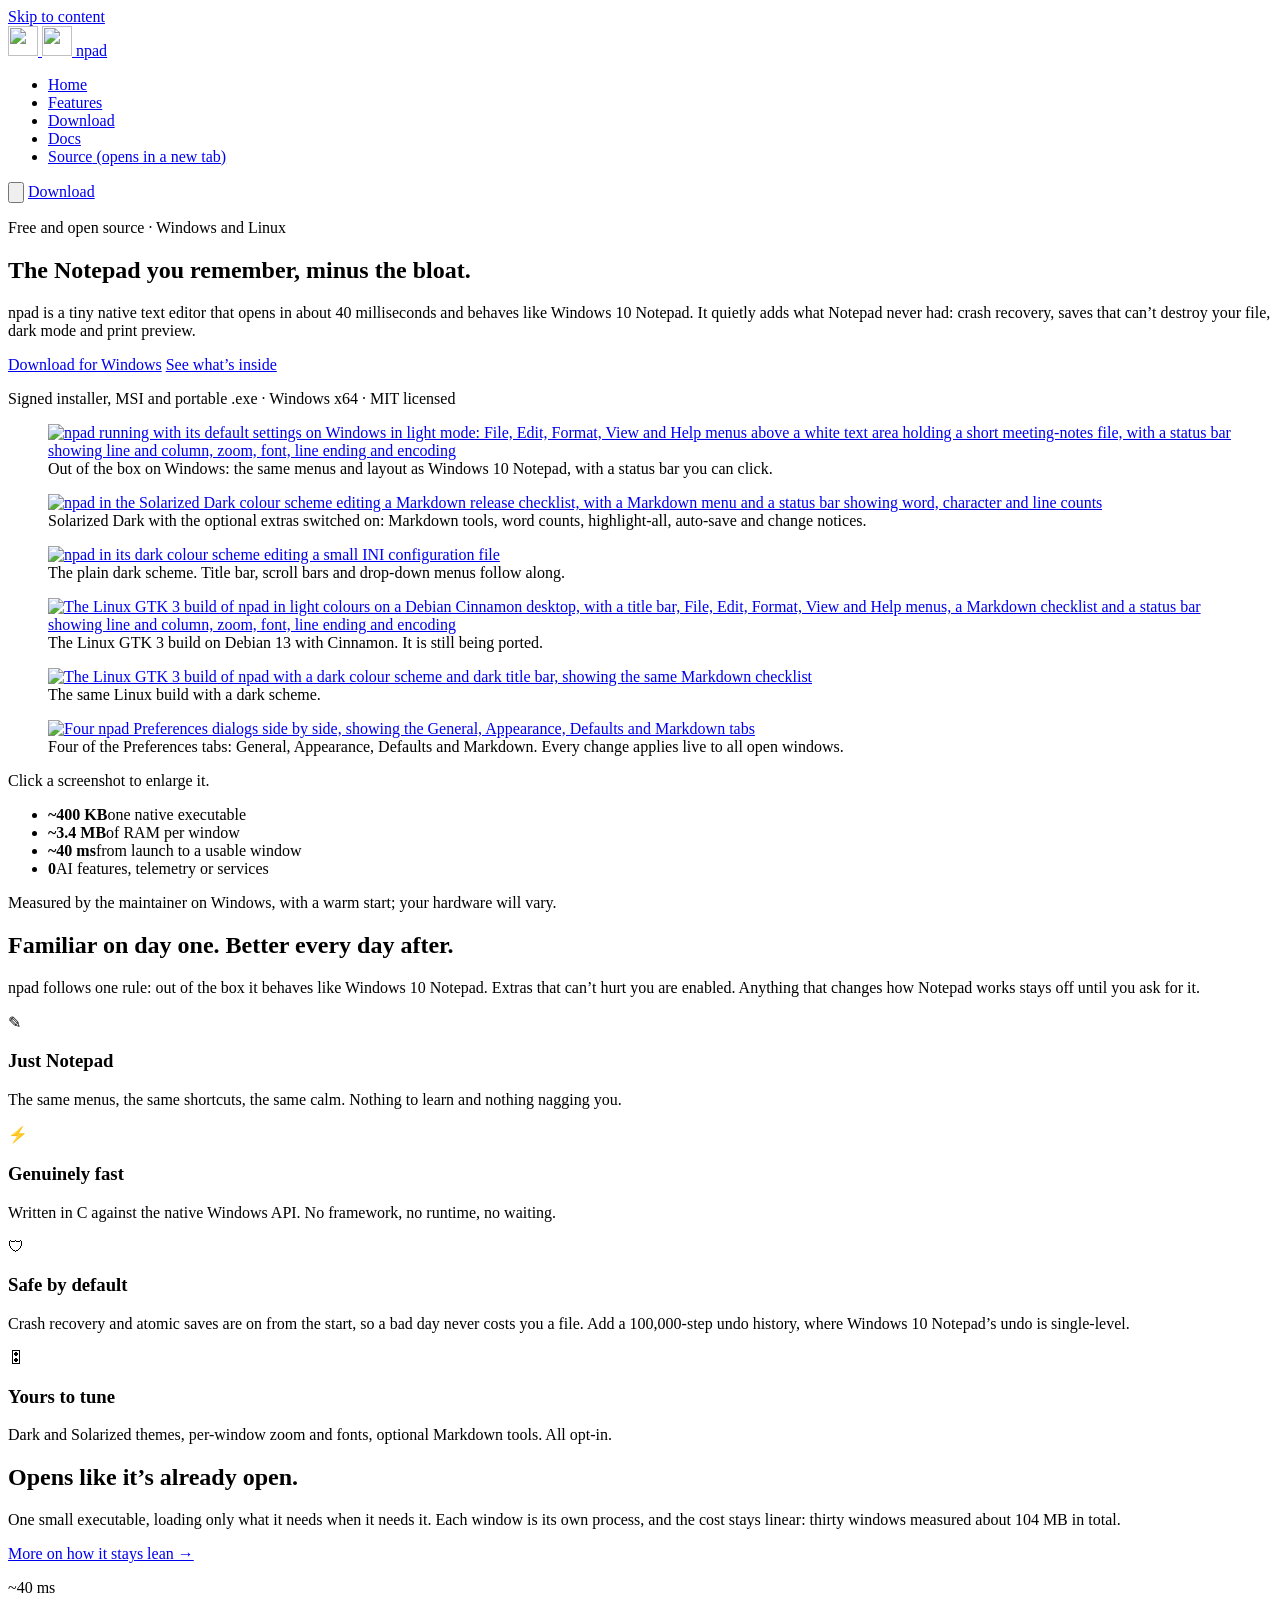
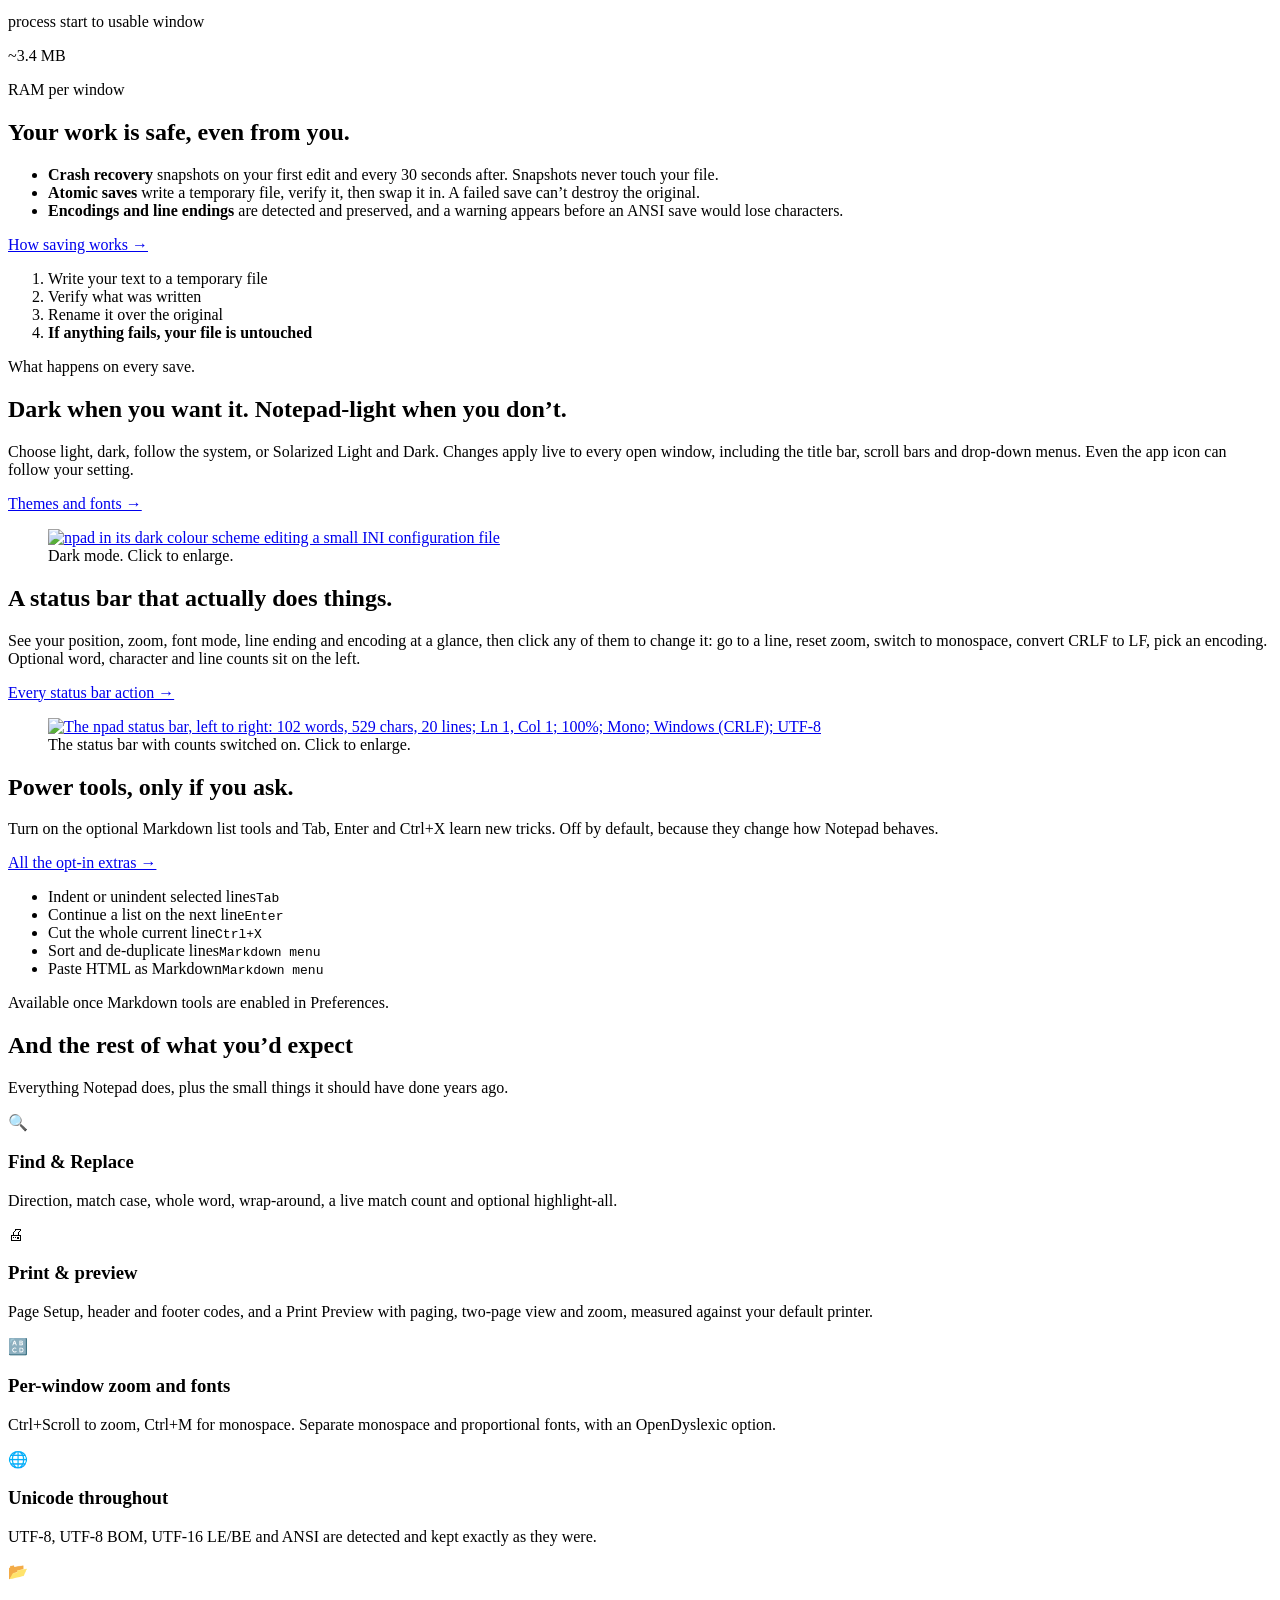
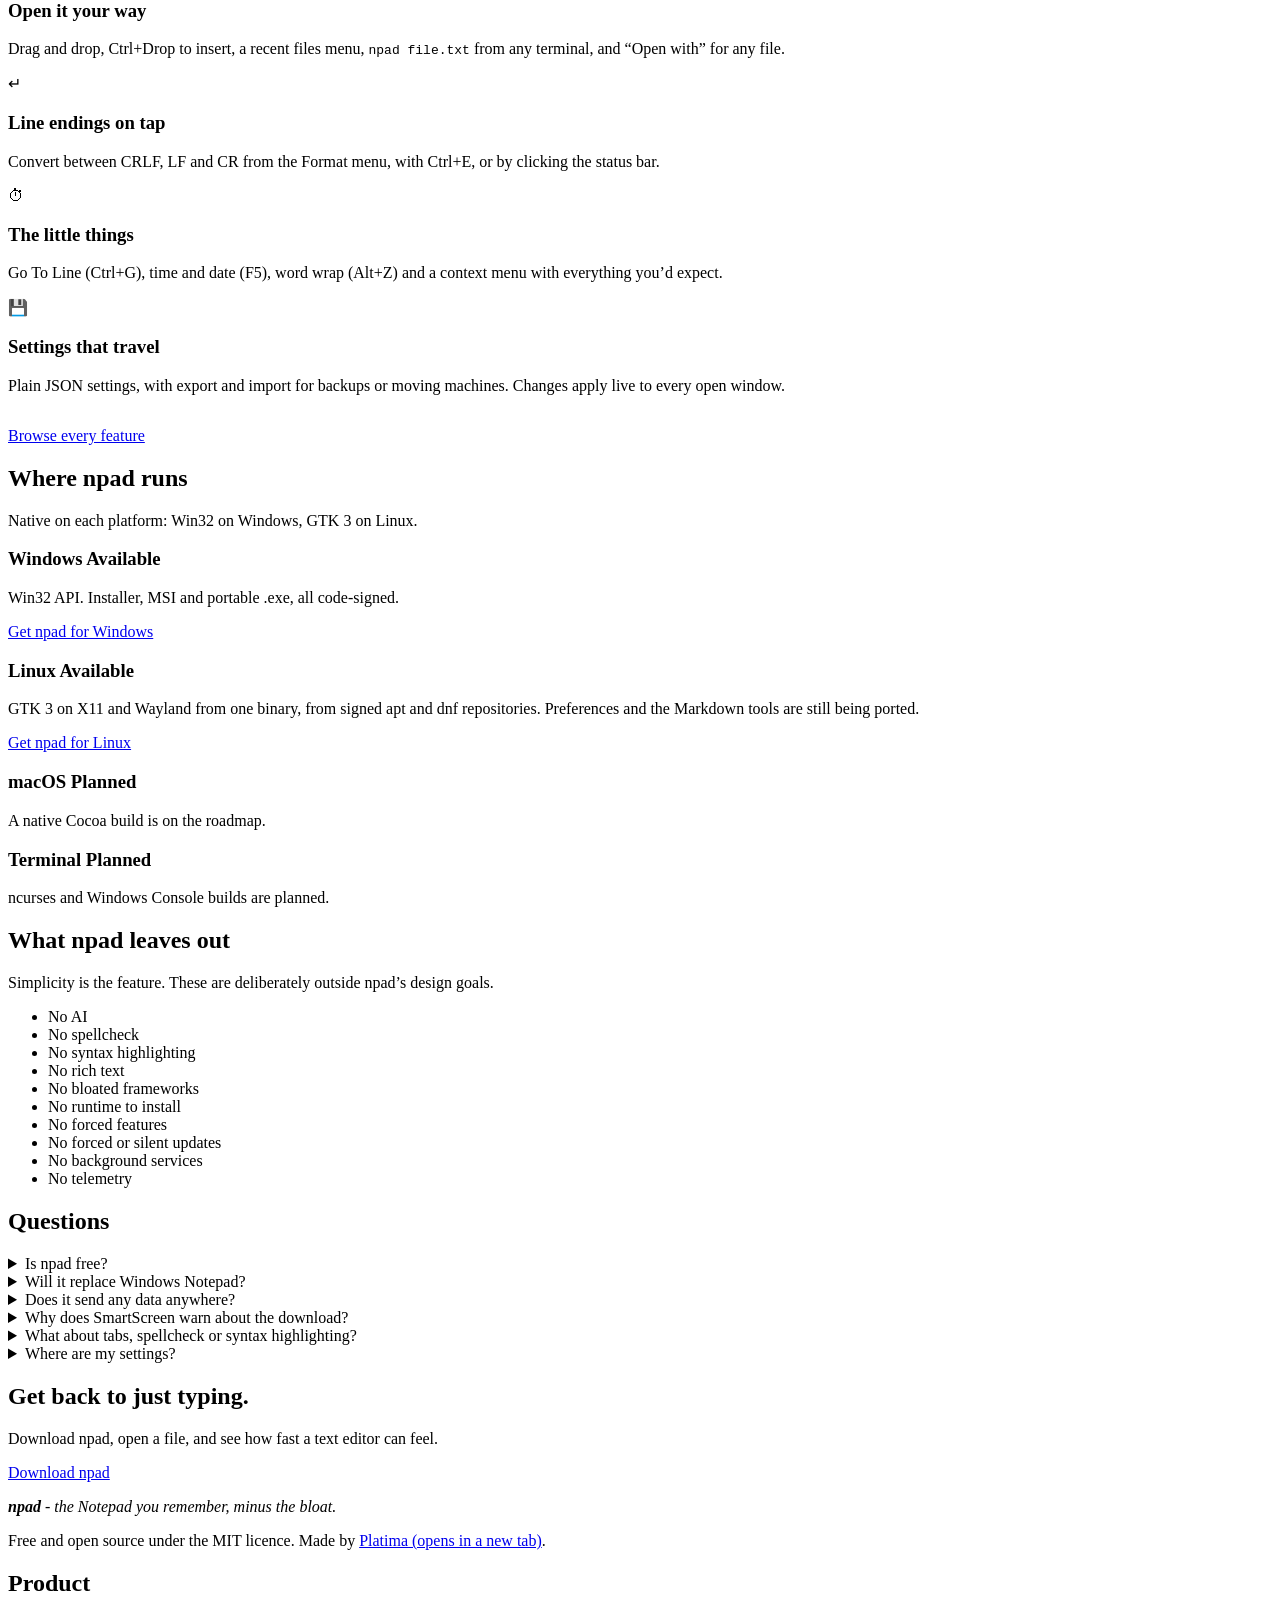
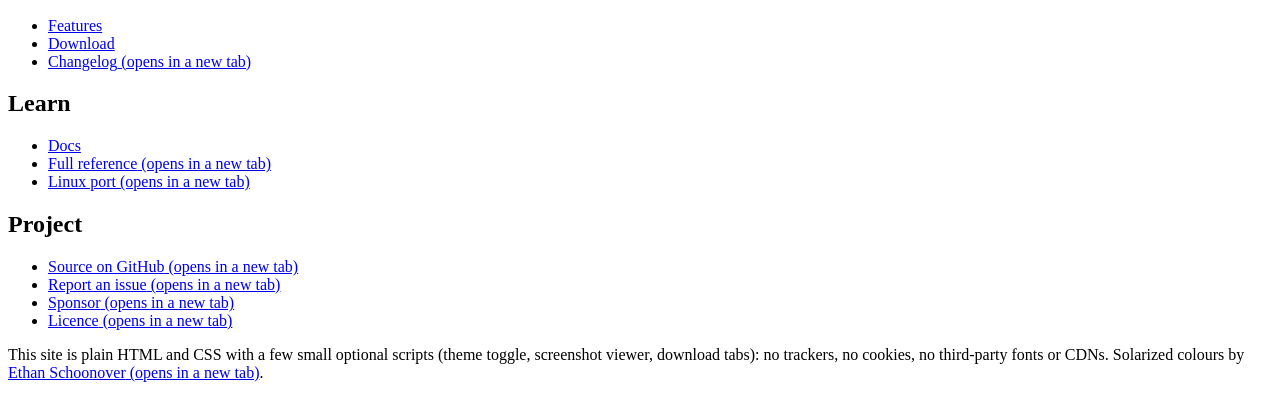
==== site/index.html @ 0e55333d "Site footer: three optional scripts now, with the download tabs download.js joins the theme toggle a" ====
<!doctype html>
<html lang="en">
<head>
<meta charset="utf-8">
<meta name="viewport" content="width=device-width, initial-scale=1">
<title>npad - a fast, native, Notepad-faithful text editor</title>
<meta name="description" content="npad is a tiny native editor that behaves like Windows 10 Notepad and adds crash recovery, atomic saves, dark mode and print preview. Free and open source.">
<meta name="color-scheme" content="light dark">
<meta name="theme-color" content="#ffffff" media="(prefers-color-scheme: light)">
<meta name="theme-color" content="#17181b" media="(prefers-color-scheme: dark)">
<link rel="canonical" href="https://npad.dev/">
<link rel="icon" href="/favicon.ico" sizes="48x48">
<link rel="icon" type="image/png" sizes="32x32" href="/assets/favicon-32.png">
<link rel="apple-touch-icon" href="/assets/apple-touch-icon.png">
<meta property="og:type" content="website">
<meta property="og:site_name" content="npad">
<meta property="og:title" content="npad - a fast, native, Notepad-faithful text editor">
<meta property="og:description" content="npad is a tiny native editor that behaves like Windows 10 Notepad and adds crash recovery, atomic saves, dark mode and print preview. Free and open source.">
<meta property="og:url" content="https://npad.dev/">
<meta property="og:image" content="https://npad.dev/assets/og.png">
<meta property="og:image:width" content="1200">
<meta property="og:image:height" content="630">
<meta property="og:image:alt" content="The npad notepad icon next to the word npad and the tagline: a fast, native, Notepad-faithful text editor">
<meta name="twitter:card" content="summary_large_image">
<meta name="twitter:title" content="npad - a fast, native, Notepad-faithful text editor">
<meta name="twitter:description" content="npad is a tiny native editor that behaves like Windows 10 Notepad and adds crash recovery, atomic saves, dark mode and print preview. Free and open source.">
<meta name="twitter:image" content="https://npad.dev/assets/og.png">
<link rel="stylesheet" href="/style.css">
<script src="/theme.js"></script>
<script src="/gallery.js" defer></script>
</head>
<body>
<a class="skip" href="#main">Skip to content</a>
<header class="site-header">
  <div class="wrap bar">
    <a class="brand" href="/" aria-label="npad home">
      <picture class="for-light"><img src="/assets/icon-light-128.webp" width="30" height="30" alt=""></picture>
      <picture class="for-dark"><img src="/assets/icon-dark-128.webp" width="30" height="30" alt=""></picture>
      npad
    </a>
    <nav class="nav" aria-label="Main"><ul><li><a href="/" aria-current="page">Home</a></li><li><a href="/features/">Features</a></li><li><a href="/download/">Download</a></li><li><a href="/docs/">Docs</a></li><li><a href="https://github.com/platima/npad" target="_blank" rel="noopener noreferrer">Source<span class="sr-only"> (opens in a new tab)</span></a></li></ul></nav>
    <div class="bar-end">
      <button id="theme-toggle" type="button" aria-label="Switch theme"><svg class="sun" viewBox="0 0 24 24" aria-hidden="true"><circle cx="12" cy="12" r="4"/><path d="M12 2v2M12 20v2M4.9 4.9l1.4 1.4M17.7 17.7l1.4 1.4M2 12h2M20 12h2M4.9 19.1l1.4-1.4M17.7 6.3l1.4-1.4"/></svg><svg class="moon" viewBox="0 0 24 24" aria-hidden="true"><path d="M21 12.8A9 9 0 1 1 11.2 3a7 7 0 0 0 9.8 9.8z"/></svg></button>
      <a class="btn primary small" href="/download/">Download</a>
    </div>
  </div>
</header>
<main id="main">

<section class="hero" aria-labelledby="hero-title">
  <div class="wrap">
    <p class="eyebrow">Free and open source &middot; Windows and Linux</p>
    <h1 id="hero-title">The Notepad you remember, minus the bloat.</h1>
    <p class="lede">npad is a tiny native text editor that opens in about 40&nbsp;milliseconds and behaves like Windows 10 Notepad. It quietly adds what Notepad never had: crash recovery, saves that can&rsquo;t destroy your file, dark mode and print preview.</p>
    <div class="cta">
      <a class="btn primary big" href="/download/">Download for Windows</a>
      <a class="btn big" href="/features/">See what&rsquo;s inside</a>
    </div>
    <p class="fine">Signed installer, MSI and portable .exe &middot; Windows x64 &middot; MIT licensed</p>
    <div class="gallery" data-gallery>
<figure class="shot" data-thumb="/assets/shot-windows-thumb.webp" data-label="Windows, default"><a class="zoom" href="/assets/shot-windows-full.webp" data-group="hero"><img src="/assets/shot-windows-960.webp" width="960" height="600" alt="npad running with its default settings on Windows in light mode: File, Edit, Format, View and Help menus above a white text area holding a short meeting-notes file, with a status bar showing line and column, zoom, font, line ending and encoding" fetchpriority="high"></a><figcaption>Out of the box on Windows: the same menus and layout as Windows 10 Notepad, with a status bar you can click.</figcaption></figure><figure class="shot" data-thumb="/assets/shot-solarized-thumb.webp" data-label="Solarized Dark, extras on"><a class="zoom" href="/assets/shot-solarized-full.webp" data-group="hero"><img src="/assets/shot-solarized-960.webp" width="960" height="600" alt="npad in the Solarized Dark colour scheme editing a Markdown release checklist, with a Markdown menu and a status bar showing word, character and line counts" loading="lazy"></a><figcaption>Solarized Dark with the optional extras switched on: Markdown tools, word counts, highlight-all, auto-save and change notices.</figcaption></figure><figure class="shot" data-thumb="/assets/shot-dark-thumb.webp" data-label="Dark"><a class="zoom" href="/assets/shot-dark-full.webp" data-group="hero"><img src="/assets/shot-dark-960.webp" width="960" height="600" alt="npad in its dark colour scheme editing a small INI configuration file" loading="lazy"></a><figcaption>The plain dark scheme. Title bar, scroll bars and drop-down menus follow along.</figcaption></figure><figure class="shot" data-thumb="/assets/shot-linux-thumb.webp" data-label="Linux (GTK 3)"><a class="zoom" href="/assets/shot-linux-full.webp" data-group="hero"><img src="/assets/shot-linux-960.webp" width="960" height="638" alt="The Linux GTK 3 build of npad in light colours on a Debian Cinnamon desktop, with a title bar, File, Edit, Format, View and Help menus, a Markdown checklist and a status bar showing line and column, zoom, font, line ending and encoding" loading="lazy"></a><figcaption>The Linux GTK 3 build on Debian 13 with Cinnamon. It is still being ported.</figcaption></figure><figure class="shot" data-thumb="/assets/shot-linuxdark-thumb.webp" data-label="Linux, dark"><a class="zoom" href="/assets/shot-linuxdark-full.webp" data-group="hero"><img src="/assets/shot-linuxdark-960.webp" width="960" height="638" alt="The Linux GTK 3 build of npad with a dark colour scheme and dark title bar, showing the same Markdown checklist" loading="lazy"></a><figcaption>The same Linux build with a dark scheme.</figcaption></figure><figure class="shot" data-thumb="/assets/shot-settings-thumb.webp" data-label="Preferences"><a class="zoom" href="/assets/shot-settings-full.webp" data-group="hero"><img src="/assets/shot-settings-960.webp" width="960" height="1147" alt="Four npad Preferences dialogs side by side, showing the General, Appearance, Defaults and Markdown tabs" loading="lazy"></a><figcaption>Four of the Preferences tabs: General, Appearance, Defaults and Markdown. Every change applies live to all open windows.</figcaption></figure>
    </div>
    <p class="fine">Click a screenshot to enlarge it.</p>
  </div>
</section>

<section class="stats tight" aria-label="npad at a glance">
  <div class="wrap">
    <ul>
      <li><strong>~400 KB</strong><span>one native executable</span></li>
      <li><strong>~3.4 MB</strong><span>of RAM per window</span></li>
      <li><strong>~40 ms</strong><span>from launch to a usable window</span></li>
      <li><strong>0</strong><span>AI features, telemetry or services</span></li>
    </ul>
    <p class="fine center">Measured by the maintainer on Windows, with a warm start; your hardware will vary.</p>
  </div>
</section>

<section class="alt" aria-labelledby="promise-title">
  <div class="wrap center">
    <h2 id="promise-title">Familiar on day one. Better every day after.</h2>
    <p class="intro center">npad follows one rule: out of the box it behaves like Windows 10 Notepad. Extras that can&rsquo;t hurt you are enabled. Anything that changes how Notepad works stays off until you ask for it.</p>
    <div class="cards four" style="text-align:left">
<article class="card tint t1"><div class="icon" aria-hidden="true">&#9998;</div><h3>Just Notepad</h3><p>The same menus, the same shortcuts, the same calm. Nothing to learn and nothing nagging you.</p></article><article class="card tint t7"><div class="icon" aria-hidden="true">&#9889;</div><h3>Genuinely fast</h3><p>Written in C against the native Windows API. No framework, no runtime, no waiting.</p></article><article class="card tint t2"><div class="icon" aria-hidden="true">&#128737;</div><h3>Safe by default</h3><p>Crash recovery and atomic saves are on from the start, so a bad day never costs you a file. Add a 100,000-step undo history, where Windows 10 Notepad&rsquo;s undo is single-level.</p></article><article class="card tint t5"><div class="icon" aria-hidden="true">&#127899;</div><h3>Yours to tune</h3><p>Dark and Solarized themes, per-window zoom and fonts, optional Markdown tools. All opt-in.</p></article>
    </div>
  </div>
</section>

<section aria-label="Feature highlights">
  <div class="wrap">
    <div class="row">
      <div class="row-text">
        <h2>Opens like it&rsquo;s already open.</h2>
        <p>One small executable, loading only what it needs when it needs it. Each window is its own process, and the cost stays linear: thirty windows measured about 104&nbsp;MB in total.</p>
        <p><a class="more" href="/features/#lean">More on how it stays lean &rarr;</a></p>
      </div>
      <div class="visual">
        <div class="panel">
          <p class="big-stat">~40 ms</p><p>process start to usable window</p>
          <p class="big-stat">~3.4 MB</p><p>RAM per window</p>
        </div>
      </div>
    </div>

    <div class="row flip">
      <div class="row-text">
        <h2>Your work is safe, even from you.</h2>
        <ul>
          <li><strong>Crash recovery</strong> snapshots on your first edit and every 30 seconds after. Snapshots never touch your file.</li>
          <li><strong>Atomic saves</strong> write a temporary file, verify it, then swap it in. A failed save can&rsquo;t destroy the original.</li>
          <li><strong>Encodings and line endings</strong> are detected and preserved, and a warning appears before an ANSI save would lose characters.</li>
        </ul>
        <p><a class="more" href="/features/#safe">How saving works &rarr;</a></p>
      </div>
      <div class="visual">
        <div class="panel">
          <ol class="keys steps">
            <li><span>Write your text to a temporary file</span></li>
            <li><span>Verify what was written</span></li>
            <li><span>Rename it over the original</span></li>
            <li><span><strong>If anything fails, your file is untouched</strong></span></li>
          </ol>
        </div>
        <p class="mini">What happens on every save.</p>
      </div>
    </div>

    <div class="row">
      <div class="row-text">
        <h2>Dark when you want it. Notepad-light when you don&rsquo;t.</h2>
        <p>Choose light, dark, follow the system, or Solarized Light and Dark. Changes apply live to every open window, including the title bar, scroll bars and drop-down menus. Even the app icon can follow your setting.</p>
        <p><a class="more" href="/features/#looks">Themes and fonts &rarr;</a></p>
      </div>
      <div class="visual">
<figure class="zoomwrap"><a class="zoom" href="/assets/shot-dark-full.webp" data-group="home"><img src="/assets/shot-dark-960.webp" width="960" height="600" loading="lazy" alt="npad in its dark colour scheme editing a small INI configuration file"></a><figcaption>Dark mode. Click to enlarge.</figcaption></figure>
      </div>
    </div>

    <div class="row flip">
      <div class="row-text">
        <h2>A status bar that actually does things.</h2>
        <p>See your position, zoom, font mode, line ending and encoding at a glance, then click any of them to change it: go to a line, reset zoom, switch to monospace, convert CRLF to LF, pick an encoding. Optional word, character and line counts sit on the left.</p>
        <p><a class="more" href="/docs/#statusbar">Every status bar action &rarr;</a></p>
      </div>
      <div class="visual">
        <figure class="zoomwrap"><a class="zoom" href="/assets/shot-statusbar.webp"><img src="/assets/shot-statusbar.webp" width="1682" height="56" loading="lazy" alt="The npad status bar, left to right: 102 words, 529 chars, 20 lines; Ln 1, Col 1; 100%; Mono; Windows (CRLF); UTF-8"></a><figcaption>The status bar with counts switched on. Click to enlarge.</figcaption></figure>
      </div>
    </div>

    <div class="row">
      <div class="row-text">
        <h2>Power tools, only if you ask.</h2>
        <p>Turn on the optional Markdown list tools and Tab, Enter and Ctrl+X learn new tricks. Off by default, because they change how Notepad behaves.</p>
        <p><a class="more" href="/features/#optional">All the opt-in extras &rarr;</a></p>
      </div>
      <div class="visual">
        <div class="panel">
          <ul class="keys">
            <li><span>Indent or unindent selected lines</span><kbd>Tab</kbd></li>
            <li><span>Continue a list on the next line</span><kbd>Enter</kbd></li>
            <li><span>Cut the whole current line</span><kbd>Ctrl+X</kbd></li>
            <li><span>Sort and de-duplicate lines</span><kbd>Markdown menu</kbd></li>
            <li><span>Paste HTML as Markdown</span><kbd>Markdown menu</kbd></li>
          </ul>
        </div>
        <p class="mini">Available once Markdown tools are enabled in Preferences.</p>
      </div>
    </div>
  </div>
</section>

<section class="alt" aria-labelledby="more-title">
  <div class="wrap">
    <h2 id="more-title" class="center">And the rest of what you&rsquo;d expect</h2>
    <p class="intro center">Everything Notepad does, plus the small things it should have done years ago.</p>
    <div class="cards four">
<article class="card tint t1"><div class="icon" aria-hidden="true">&#128269;</div><h3>Find &amp; Replace</h3><p>Direction, match case, whole word, wrap-around, a live match count and optional highlight-all.</p></article><article class="card tint t2"><div class="icon" aria-hidden="true">&#128424;</div><h3>Print &amp; preview</h3><p>Page Setup, header and footer codes, and a Print Preview with paging, two-page view and zoom, measured against your default printer.</p></article><article class="card tint t3"><div class="icon" aria-hidden="true">&#128288;</div><h3>Per-window zoom and fonts</h3><p>Ctrl+Scroll to zoom, Ctrl+M for monospace. Separate monospace and proportional fonts, with an OpenDyslexic option.</p></article><article class="card tint t4"><div class="icon" aria-hidden="true">&#127760;</div><h3>Unicode throughout</h3><p>UTF-8, UTF-8 BOM, UTF-16 LE/BE and ANSI are detected and kept exactly as they were.</p></article><article class="card tint t5"><div class="icon" aria-hidden="true">&#128194;</div><h3>Open it your way</h3><p>Drag and drop, Ctrl+Drop to insert, a recent files menu, <code>npad file.txt</code> from any terminal, and &ldquo;Open with&rdquo; for any file.</p></article><article class="card tint t6"><div class="icon" aria-hidden="true">&#8629;</div><h3>Line endings on tap</h3><p>Convert between CRLF, LF and CR from the Format menu, with Ctrl+E, or by clicking the status bar.</p></article><article class="card tint t7"><div class="icon" aria-hidden="true">&#9201;</div><h3>The little things</h3><p>Go To Line (Ctrl+G), time and date (F5), word wrap (Alt+Z) and a context menu with everything you&rsquo;d expect.</p></article><article class="card tint t8"><div class="icon" aria-hidden="true">&#128190;</div><h3>Settings that travel</h3><p>Plain JSON settings, with export and import for backups or moving machines. Changes apply live to every open window.</p></article>
    </div>
    <p class="center" style="margin-top:2rem"><a class="btn" href="/features/">Browse every feature</a></p>
  </div>
</section>

<section aria-labelledby="platform-title">
  <div class="wrap">
    <h2 id="platform-title" class="center">Where npad runs</h2>
    <p class="intro center">Native on each platform: Win32 on Windows, GTK&nbsp;3 on Linux.</p>
    <div class="platforms">
      <article class="card tint t2"><h3>Windows <span class="badge ok">Available</span></h3><p>Win32 API. Installer, MSI and portable .exe, all code-signed.</p><p><a href="/download/#windows">Get npad for Windows</a></p></article>
      <article class="card tint t3"><h3>Linux <span class="badge ok">Available</span></h3><p>GTK&nbsp;3 on X11 and Wayland from one binary, from signed apt and dnf repositories. Preferences and the Markdown tools are still being ported.</p><p><a href="/download/#linux">Get npad for Linux</a></p></article>
      <article class="card tint t8"><h3>macOS <span class="badge">Planned</span></h3><p>A native Cocoa build is on the roadmap.</p></article>
      <article class="card tint t5"><h3>Terminal <span class="badge">Planned</span></h3><p>ncurses and Windows Console builds are planned.</p></article>
    </div>
  </div>
</section>

<section class="alt" aria-labelledby="not-title">
  <div class="wrap center">
    <h2 id="not-title">What npad leaves out</h2>
    <p class="intro center">Simplicity is the feature. These are deliberately outside npad&rsquo;s design goals.</p>
    <ul class="nots">
<li class="tint t1">No AI</li><li class="tint t2">No spellcheck</li><li class="tint t3">No syntax highlighting</li><li class="tint t4">No rich text</li><li class="tint t5">No bloated frameworks</li><li class="tint t6">No runtime to install</li><li class="tint t7">No forced features</li><li class="tint t8">No forced or silent updates</li><li class="tint t1">No background services</li><li class="tint t2">No telemetry</li>
    </ul>
  </div>
</section>

<section aria-labelledby="faq-title">
  <div class="narrow">
    <h2 id="faq-title" class="center">Questions</h2>
    <details>
      <summary>Is npad free?</summary>
      <p>Yes. npad is open source under the MIT licence. If it saves you time you can <a href="https://github.com/sponsors/platima" target="_blank" rel="noopener noreferrer">sponsor the project<span class="sr-only"> (opens in a new tab)</span></a>, but you never have to.</p>
    </details>
    <details>
      <summary>Will it replace Windows Notepad?</summary>
      <p>It installs alongside. The installer can optionally register file types and a <code>notepad</code> alias for Win+R, and npad appears in &ldquo;Open with&rdquo; for every file type. In setup, text files (.txt), PATH and the notepad alias are ticked by default and every other file type is unticked, and you can change associations later in Preferences &gt; Associations.</p>
    </details>
    <details>
      <summary>Does it send any data anywhere?</summary>
      <p>No. There is no telemetry and no background service. The only network requests npad makes are update checks and downloads: automatic checks are off until you turn them on, and Help &gt; Check for Updates runs only when you choose it.</p>
    </details>
    <details>
      <summary>Why does SmartScreen warn about the download?</summary>
      <p>Releases are code-signed, but SmartScreen builds a publisher&rsquo;s reputation over time. Right-click the file, choose Properties, tick Unblock and Apply. <a href="/download/#smartscreen">Details</a>.</p>
    </details>
    <details>
      <summary>What about tabs, spellcheck or syntax highlighting?</summary>
      <p>Spellcheck, syntax highlighting and AI are deliberately out of scope. An optional tabbed interface is on the roadmap.</p>
    </details>
    <details>
      <summary>Where are my settings?</summary>
      <p>In a plain JSON file: <code>%APPDATA%\Platima\npad\settings.json</code> on Windows and <code>~/.config/npad/settings.json</code> on Linux. Preferences can also export and import them.</p>
    </details>
  </div>
</section>

<section class="tight">
  <div class="wrap">
    <div class="cta-band">
      <h2>Get back to just typing.</h2>
      <p>Download npad, open a file, and see how fast a text editor can feel.</p>
      <a class="btn primary big" href="/download/">Download npad</a>
    </div>
  </div>
</section>

</main>
<footer>
  <div class="wrap">
    <div class="cols">
      <div>
        <p><em><strong>npad</strong> - the Notepad you remember, minus the bloat.</em></p>
        <p>Free and open source under the MIT licence. Made by <a href="https://github.com/platima" target="_blank" rel="noopener noreferrer">Platima<span class="sr-only"> (opens in a new tab)</span></a>.</p>
      </div>
      <div>
        <h2>Product</h2>
        <ul>
          <li><a href="/features/">Features</a></li>
          <li><a href="/download/">Download</a></li>
          <li><a href="https://github.com/platima/npad/blob/main/CHANGELOG.md" target="_blank" rel="noopener noreferrer">Changelog<span class="sr-only"> (opens in a new tab)</span></a></li>
        </ul>
      </div>
      <div>
        <h2>Learn</h2>
        <ul>
          <li><a href="/docs/">Docs</a></li>
          <li><a href="https://github.com/platima/npad/blob/main/DOCUMENTATION.md" target="_blank" rel="noopener noreferrer">Full reference<span class="sr-only"> (opens in a new tab)</span></a></li>
          <li><a href="https://github.com/platima/npad/blob/main/LINUX_PORT.md" target="_blank" rel="noopener noreferrer">Linux port<span class="sr-only"> (opens in a new tab)</span></a></li>
        </ul>
      </div>
      <div>
        <h2>Project</h2>
        <ul>
          <li><a href="https://github.com/platima/npad" target="_blank" rel="noopener noreferrer">Source on GitHub<span class="sr-only"> (opens in a new tab)</span></a></li>
          <li><a href="https://github.com/platima/npad/issues" target="_blank" rel="noopener noreferrer">Report an issue<span class="sr-only"> (opens in a new tab)</span></a></li>
          <li><a href="https://github.com/sponsors/platima" target="_blank" rel="noopener noreferrer">Sponsor<span class="sr-only"> (opens in a new tab)</span></a></li>
          <li><a href="https://github.com/platima/npad/blob/main/LICENSE" target="_blank" rel="noopener noreferrer">Licence<span class="sr-only"> (opens in a new tab)</span></a></li>
        </ul>
      </div>
    </div>
    <p class="legal">This site is plain HTML and CSS with a few small optional scripts (theme toggle, screenshot viewer, download tabs): no trackers, no cookies, no third-party fonts or CDNs. <span class="legal-credit">Solarized colours by <a href="https://ethanschoonover.com/solarized/" target="_blank" rel="noopener noreferrer">Ethan Schoonover<span class="sr-only"> (opens in a new tab)</span></a>.</span></p>
  </div>
</footer>
</body>
</html>
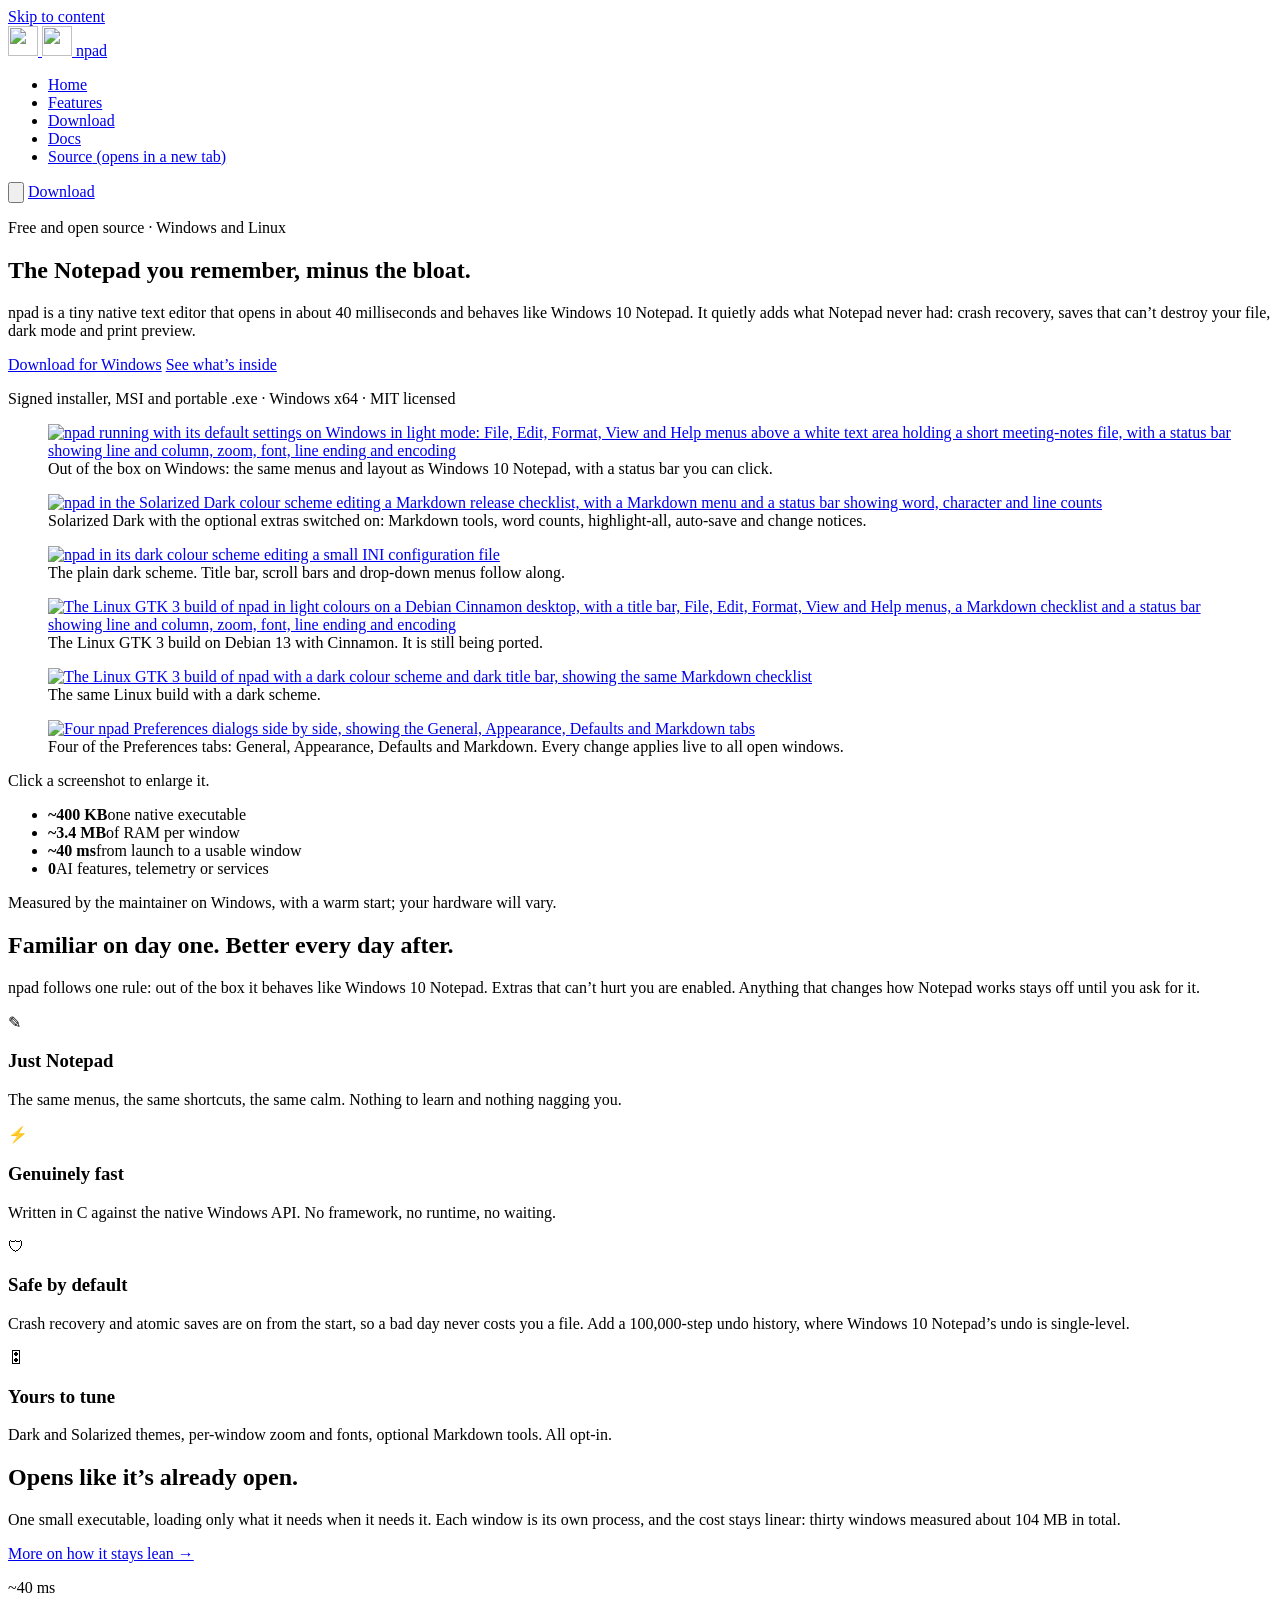
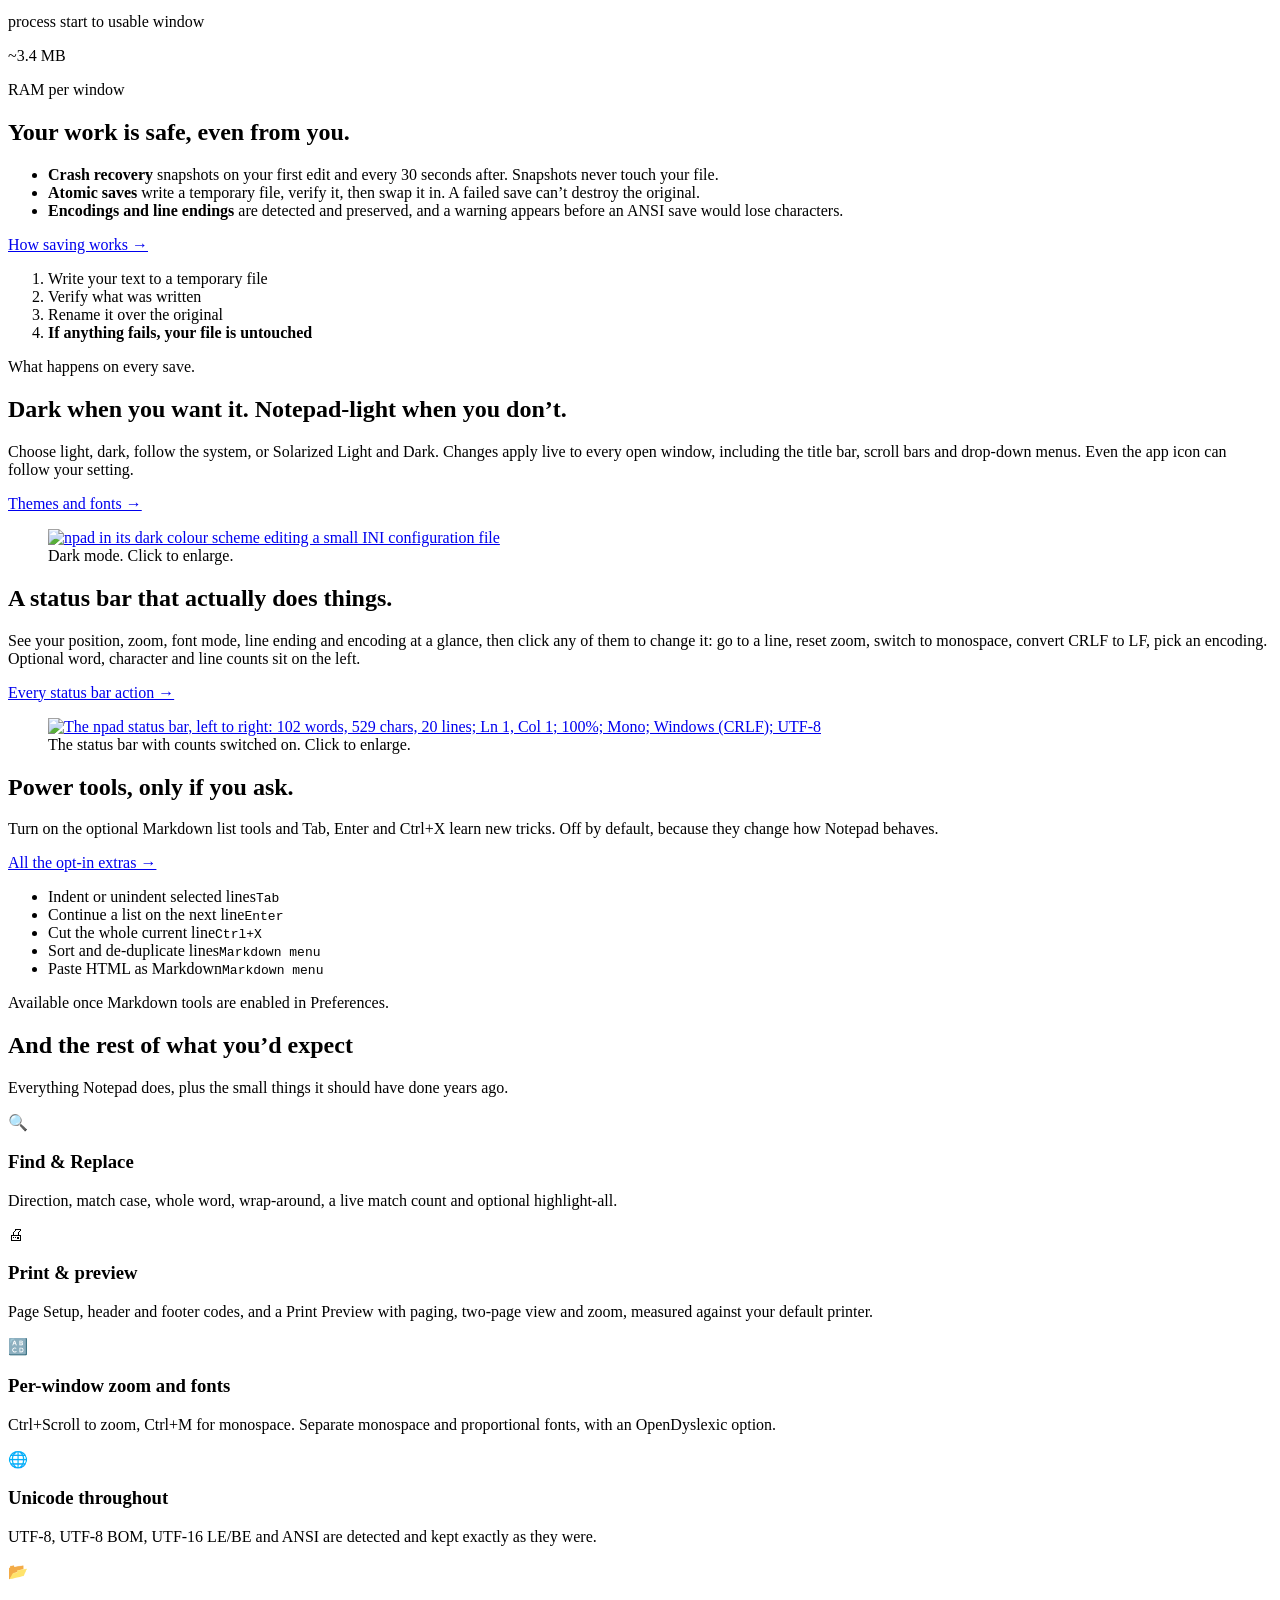
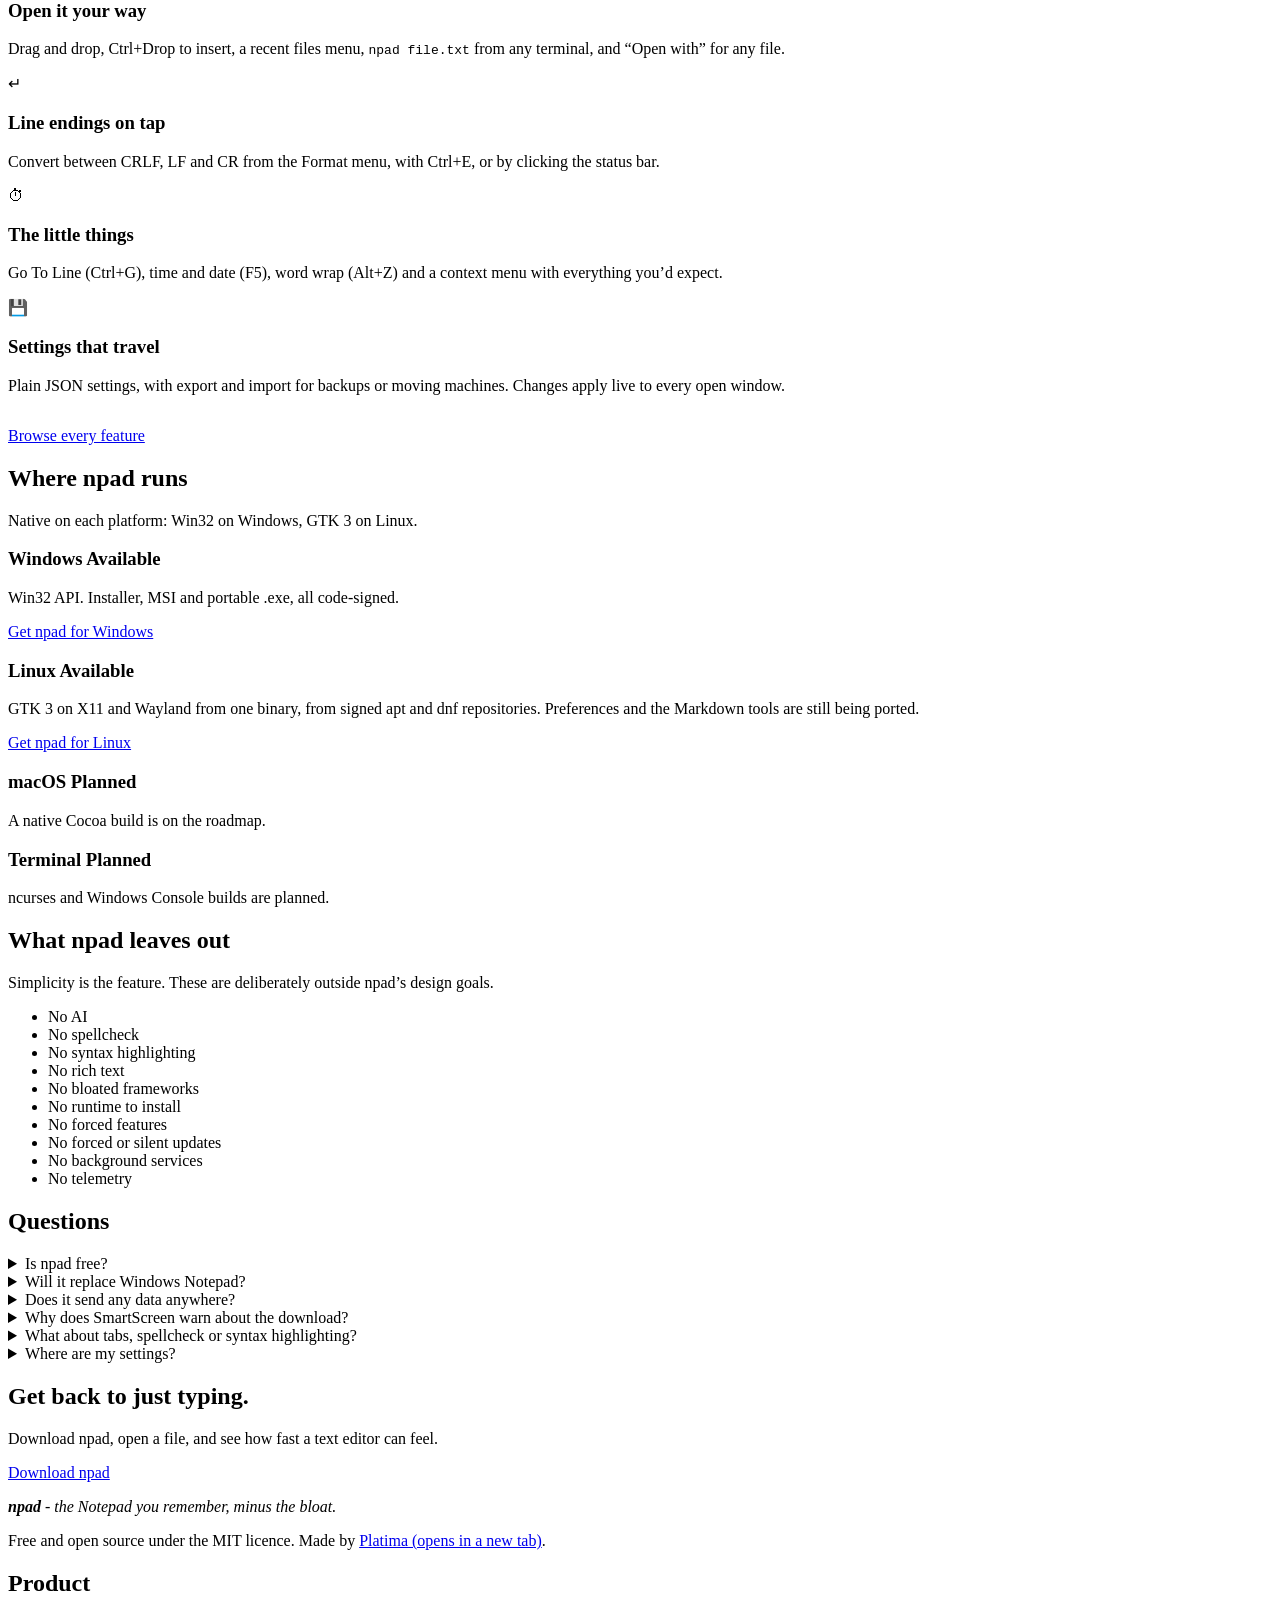
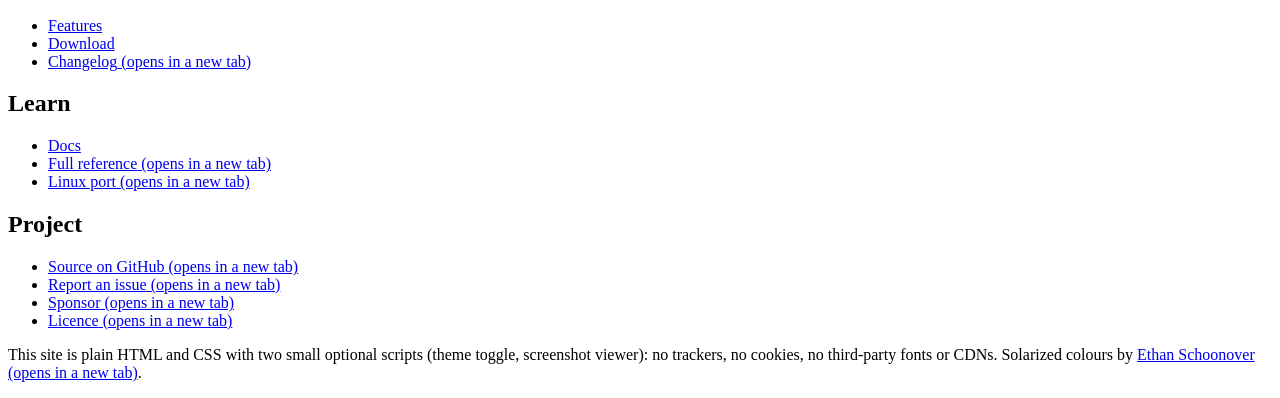
==== commit f28c9380: "Merge pull request #28 from platima/site/footer-credit-line npad.dev: Solarized credit on its own ri" ====
--- a/site/index.html
+++ b/site/index.html
@@ -277,7 +277,7 @@
         </ul>
       </div>
     </div>
-    <p class="legal">This site is plain HTML and CSS with a few small optional scripts (theme toggle, screenshot viewer, download tabs): no trackers, no cookies, no third-party fonts or CDNs. <span class="legal-credit">Solarized colours by <a href="https://ethanschoonover.com/solarized/" target="_blank" rel="noopener noreferrer">Ethan Schoonover<span class="sr-only"> (opens in a new tab)</span></a>.</span></p>
+    <p class="legal">This site is plain HTML and CSS with two small optional scripts (theme toggle, screenshot viewer): no trackers, no cookies, no third-party fonts or CDNs. <span class="legal-credit">Solarized colours by <a href="https://ethanschoonover.com/solarized/" target="_blank" rel="noopener noreferrer">Ethan Schoonover<span class="sr-only"> (opens in a new tab)</span></a>.</span></p>
   </div>
 </footer>
 </body>
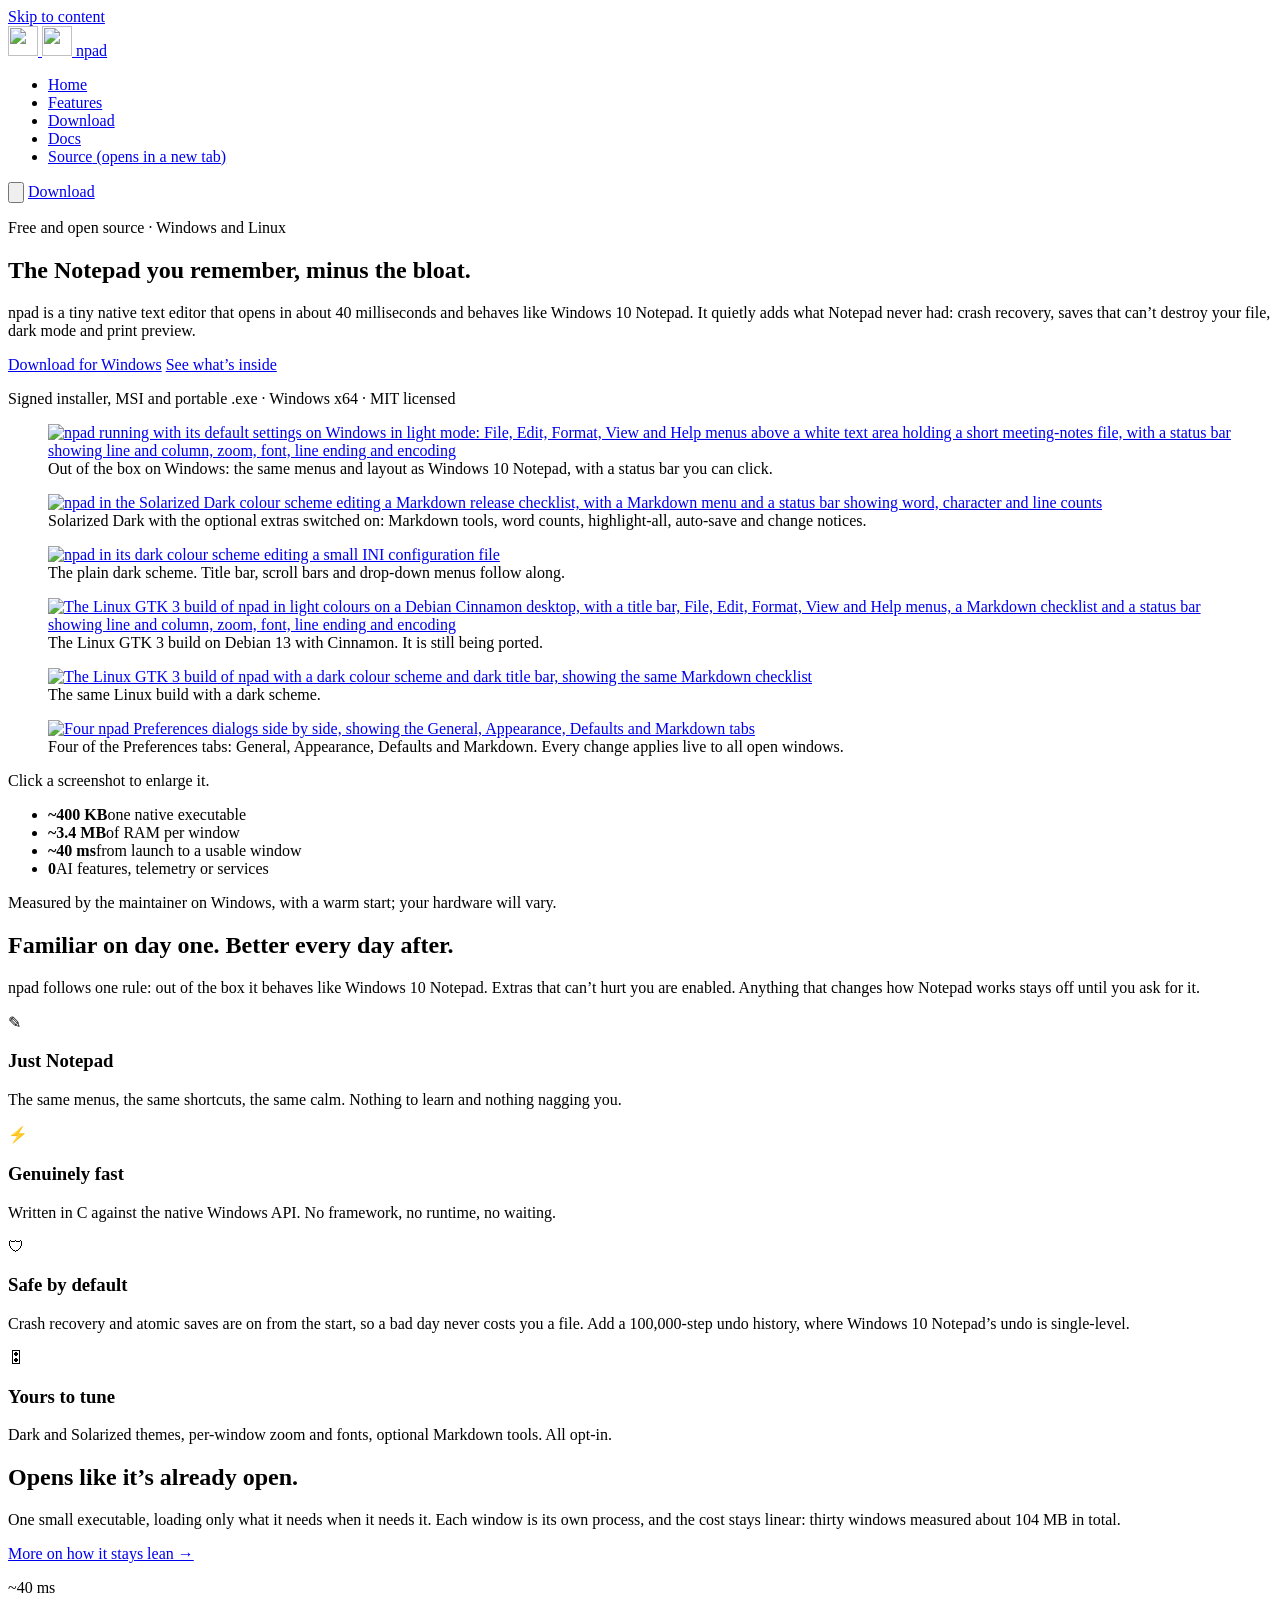
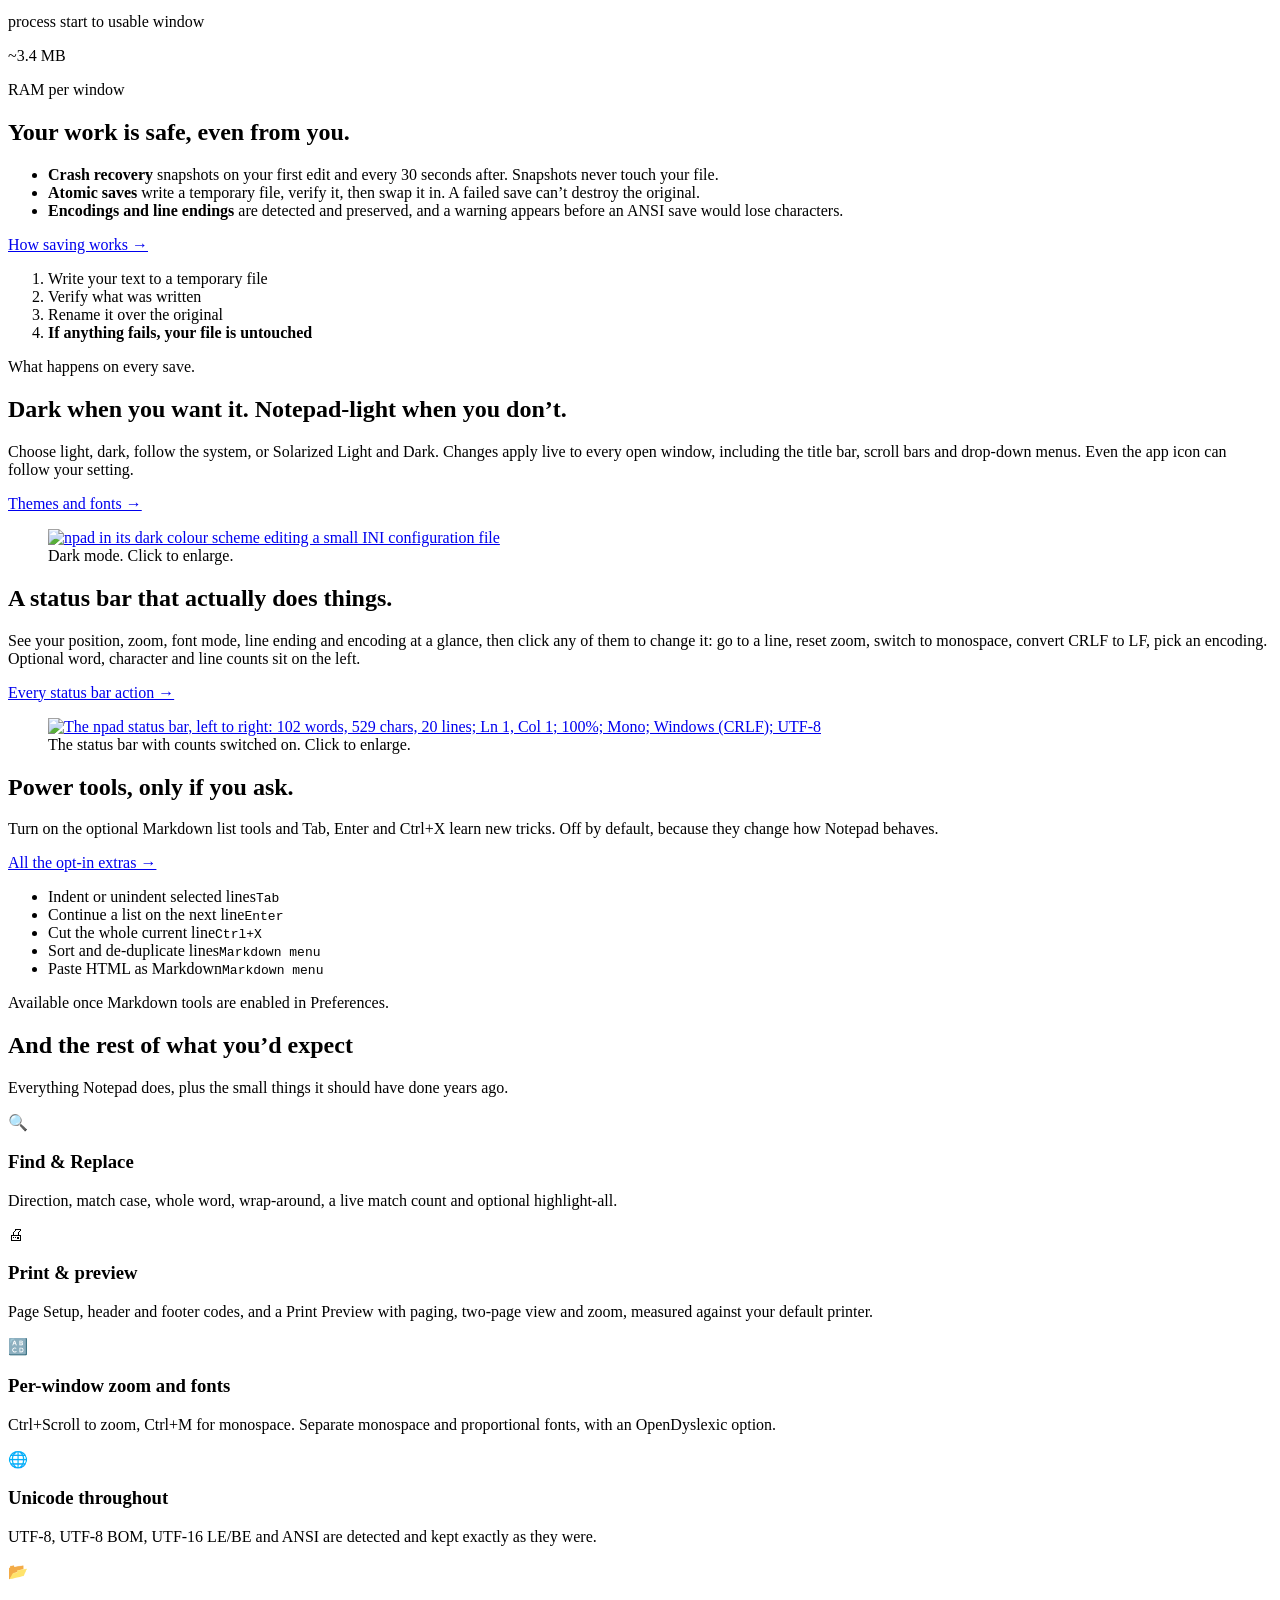
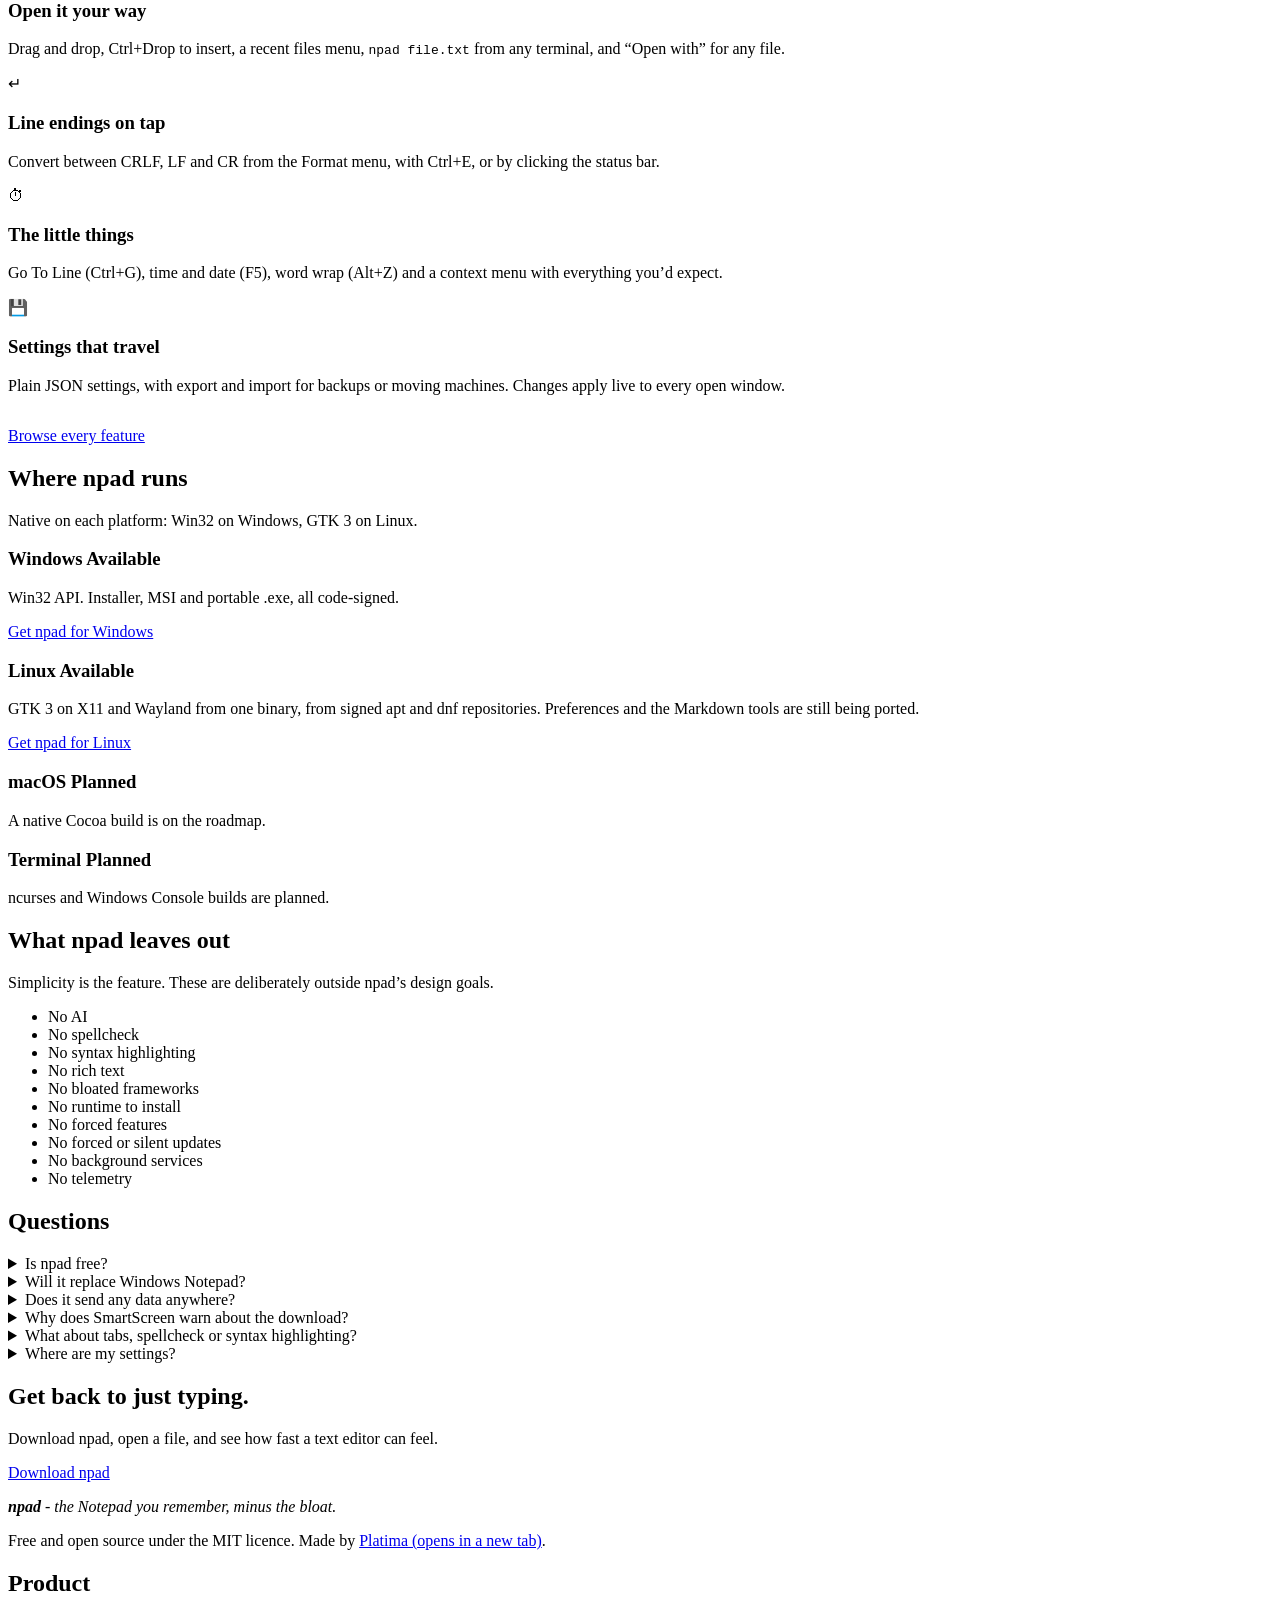
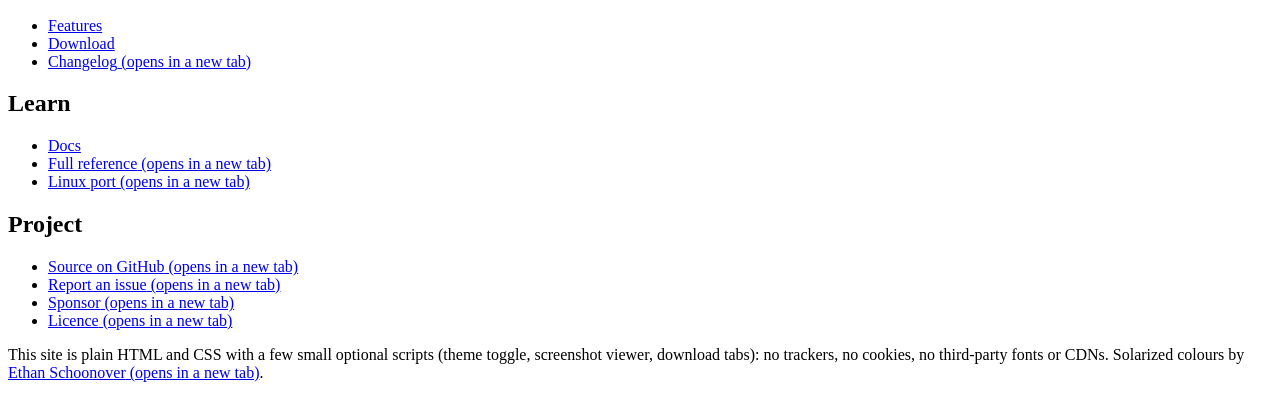
==== commit a256f3c0: "Merge pull request #33 from platima/claude/site-download-tabs-eef207 Site: tabbed download page (Lin" ====
--- a/site/index.html
+++ b/site/index.html
@@ -277,7 +277,7 @@
         </ul>
       </div>
     </div>
-    <p class="legal">This site is plain HTML and CSS with two small optional scripts (theme toggle, screenshot viewer): no trackers, no cookies, no third-party fonts or CDNs. <span class="legal-credit">Solarized colours by <a href="https://ethanschoonover.com/solarized/" target="_blank" rel="noopener noreferrer">Ethan Schoonover<span class="sr-only"> (opens in a new tab)</span></a>.</span></p>
+    <p class="legal">This site is plain HTML and CSS with a few small optional scripts (theme toggle, screenshot viewer, download tabs): no trackers, no cookies, no third-party fonts or CDNs. <span class="legal-credit">Solarized colours by <a href="https://ethanschoonover.com/solarized/" target="_blank" rel="noopener noreferrer">Ethan Schoonover<span class="sr-only"> (opens in a new tab)</span></a>.</span></p>
   </div>
 </footer>
 </body>
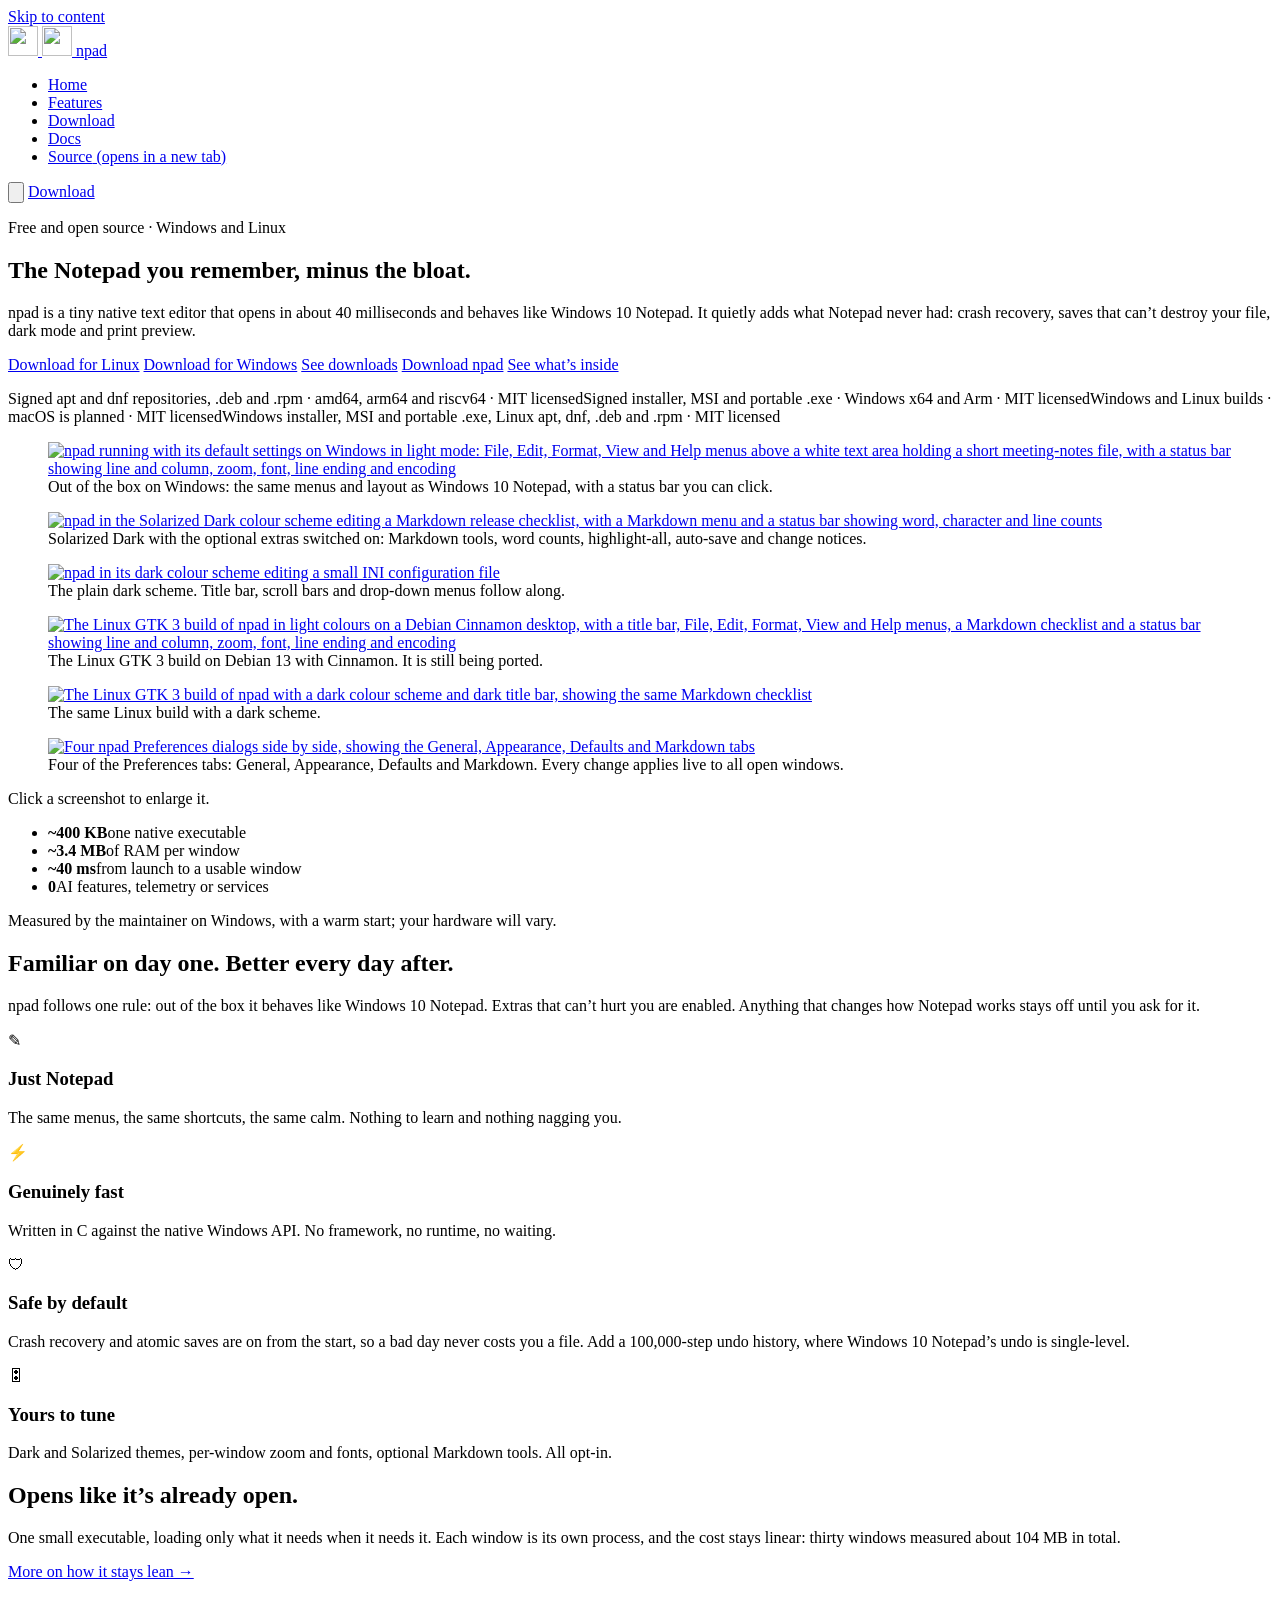
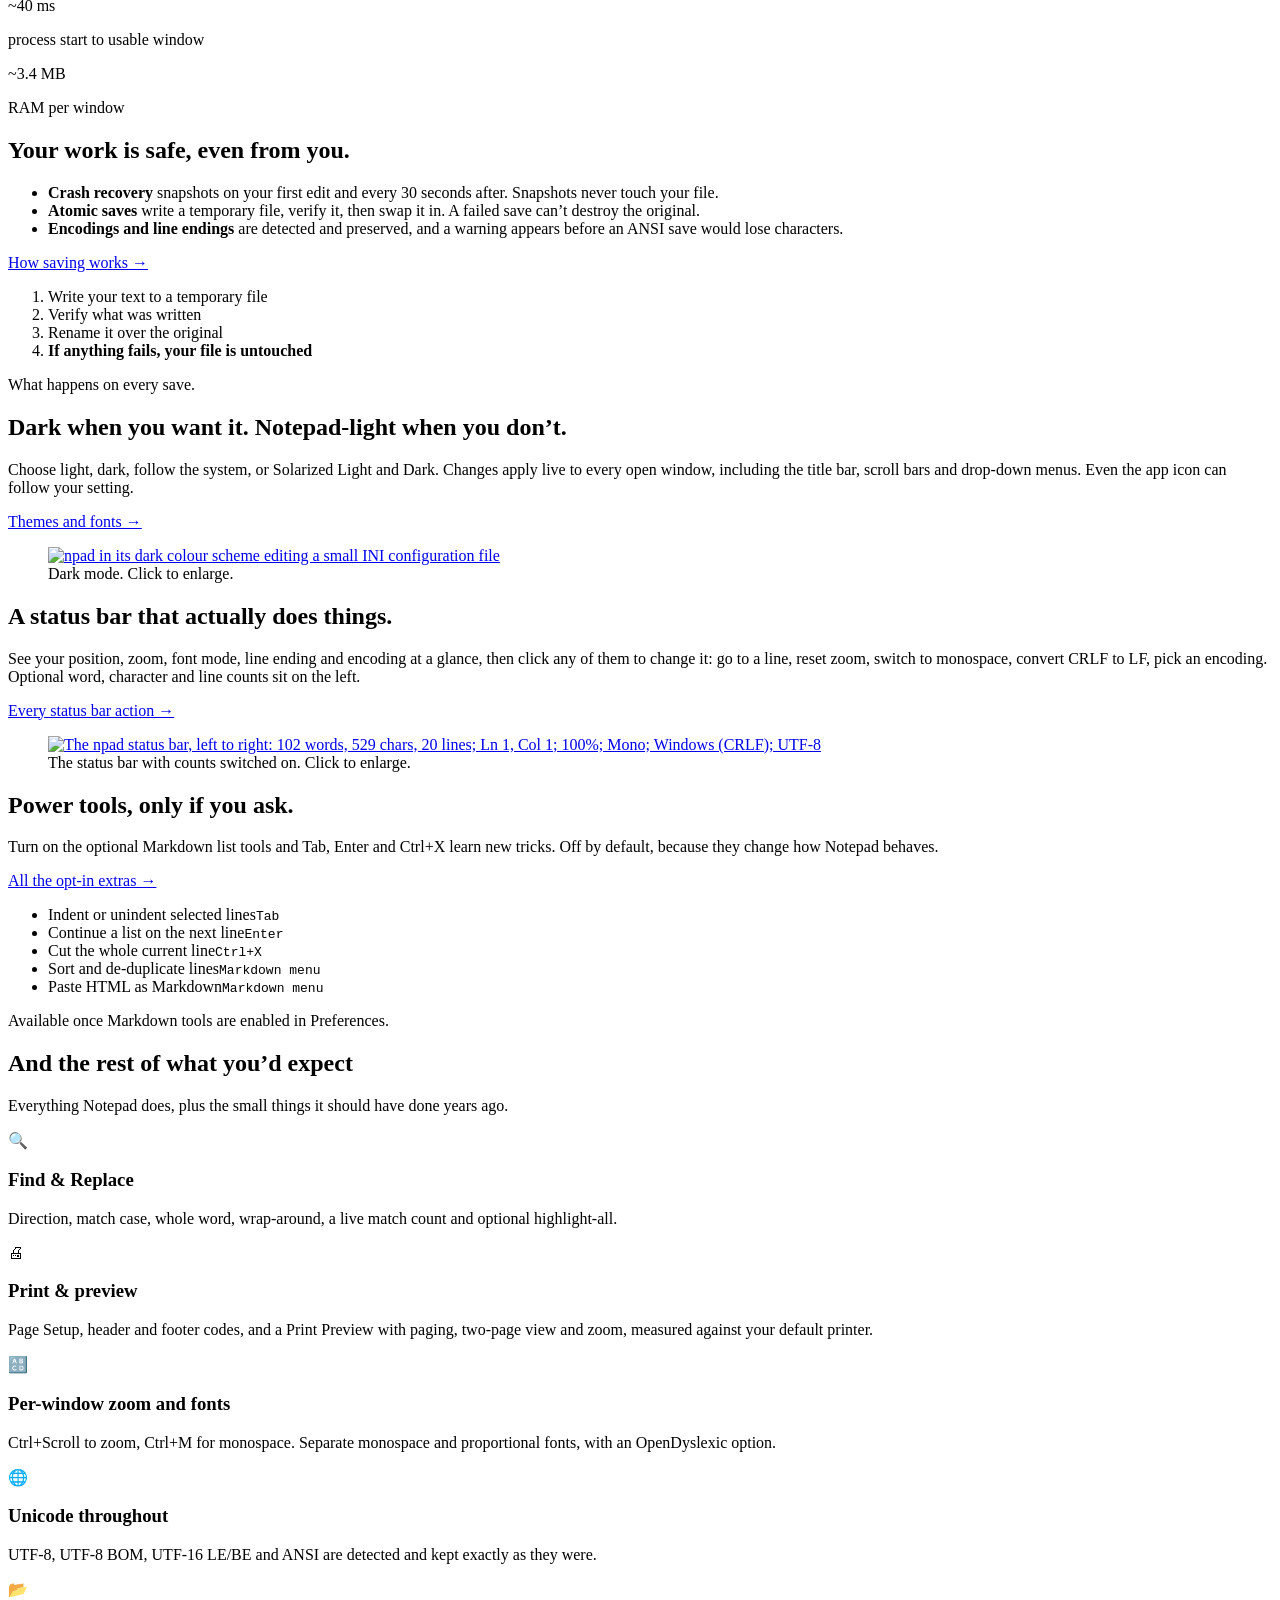
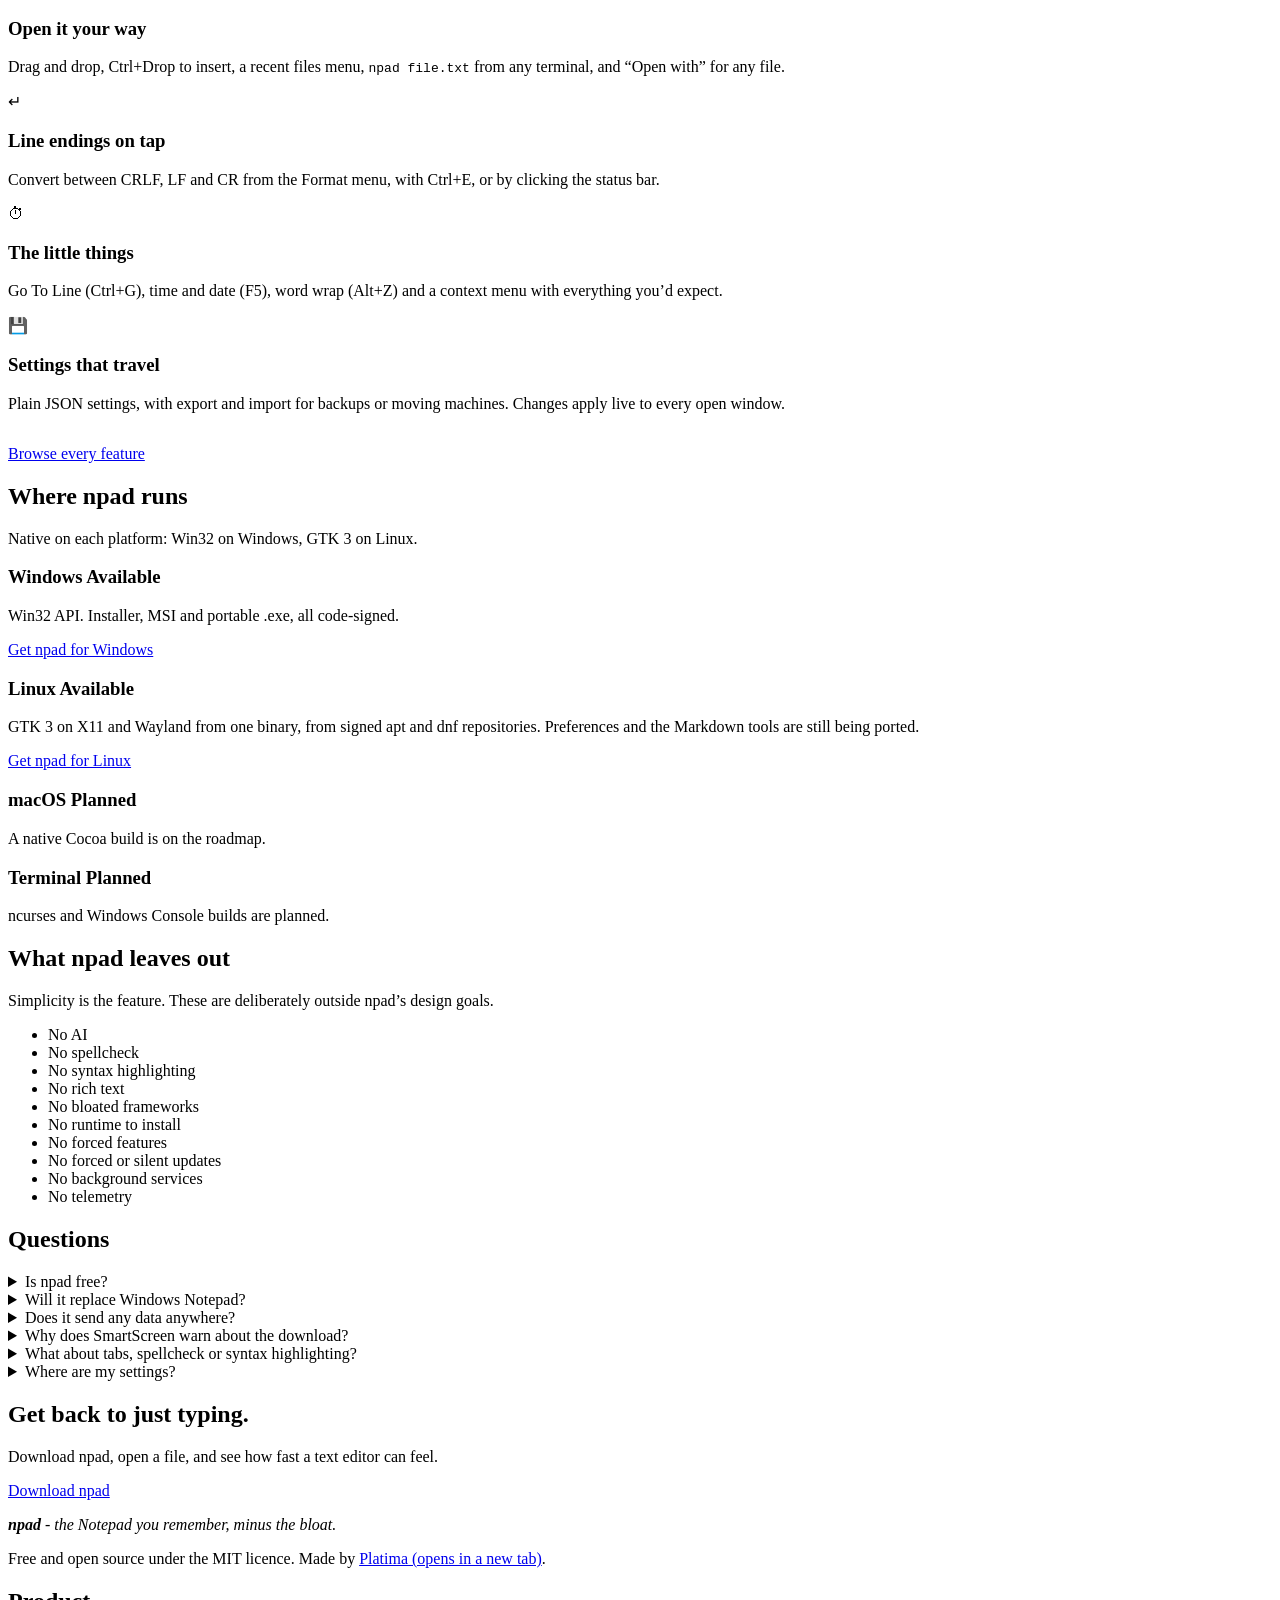
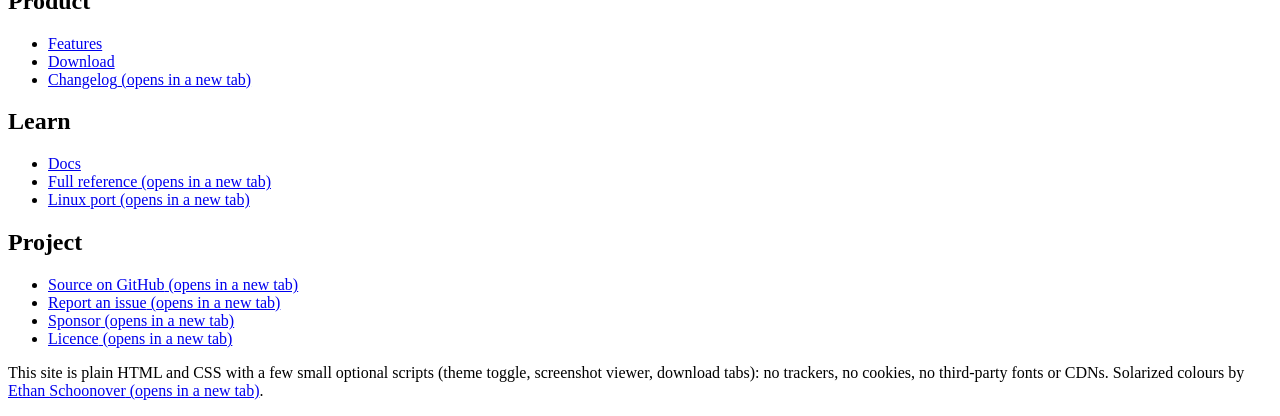
==== commit ad879b32: "Site: no flicker on /download/, download buttons follow the visitor's OS theme.js (already synchrono" ====
--- a/site/index.html
+++ b/site/index.html
@@ -53,10 +53,13 @@
     <h1 id="hero-title">The Notepad you remember, minus the bloat.</h1>
     <p class="lede">npad is a tiny native text editor that opens in about 40&nbsp;milliseconds and behaves like Windows 10 Notepad. It quietly adds what Notepad never had: crash recovery, saves that can&rsquo;t destroy your file, dark mode and print preview.</p>
     <div class="cta">
-      <a class="btn primary big" href="/download/">Download for Windows</a>
+      <a class="btn primary big" href="/download/#linux" data-os-for="linux">Download for Linux</a>
+      <a class="btn primary big" href="/download/#windows" data-os-for="windows">Download for Windows</a>
+      <a class="btn primary big" href="/download/" data-os-for="macos">See downloads</a>
+      <a class="btn primary big" href="/download/" data-os-for="other">Download npad</a>
       <a class="btn big" href="/features/">See what&rsquo;s inside</a>
     </div>
-    <p class="fine">Signed installer, MSI and portable .exe &middot; Windows x64 &middot; MIT licensed</p>
+    <p class="fine"><span data-os-for="linux">Signed apt and dnf repositories, .deb and .rpm &middot; amd64, arm64 and riscv64 &middot; MIT licensed</span><span data-os-for="windows">Signed installer, MSI and portable .exe &middot; Windows x64 and Arm &middot; MIT licensed</span><span data-os-for="macos">Windows and Linux builds &middot; macOS is planned &middot; MIT licensed</span><span data-os-for="other">Windows installer, MSI and portable .exe, Linux apt, dnf, .deb and .rpm &middot; MIT licensed</span></p>
     <div class="gallery" data-gallery>
 <figure class="shot" data-thumb="/assets/shot-windows-thumb.webp" data-label="Windows, default"><a class="zoom" href="/assets/shot-windows-full.webp" data-group="hero"><img src="/assets/shot-windows-960.webp" width="960" height="600" alt="npad running with its default settings on Windows in light mode: File, Edit, Format, View and Help menus above a white text area holding a short meeting-notes file, with a status bar showing line and column, zoom, font, line ending and encoding" fetchpriority="high"></a><figcaption>Out of the box on Windows: the same menus and layout as Windows 10 Notepad, with a status bar you can click.</figcaption></figure><figure class="shot" data-thumb="/assets/shot-solarized-thumb.webp" data-label="Solarized Dark, extras on"><a class="zoom" href="/assets/shot-solarized-full.webp" data-group="hero"><img src="/assets/shot-solarized-960.webp" width="960" height="600" alt="npad in the Solarized Dark colour scheme editing a Markdown release checklist, with a Markdown menu and a status bar showing word, character and line counts" loading="lazy"></a><figcaption>Solarized Dark with the optional extras switched on: Markdown tools, word counts, highlight-all, auto-save and change notices.</figcaption></figure><figure class="shot" data-thumb="/assets/shot-dark-thumb.webp" data-label="Dark"><a class="zoom" href="/assets/shot-dark-full.webp" data-group="hero"><img src="/assets/shot-dark-960.webp" width="960" height="600" alt="npad in its dark colour scheme editing a small INI configuration file" loading="lazy"></a><figcaption>The plain dark scheme. Title bar, scroll bars and drop-down menus follow along.</figcaption></figure><figure class="shot" data-thumb="/assets/shot-linux-thumb.webp" data-label="Linux (GTK 3)"><a class="zoom" href="/assets/shot-linux-full.webp" data-group="hero"><img src="/assets/shot-linux-960.webp" width="960" height="638" alt="The Linux GTK 3 build of npad in light colours on a Debian Cinnamon desktop, with a title bar, File, Edit, Format, View and Help menus, a Markdown checklist and a status bar showing line and column, zoom, font, line ending and encoding" loading="lazy"></a><figcaption>The Linux GTK 3 build on Debian 13 with Cinnamon. It is still being ported.</figcaption></figure><figure class="shot" data-thumb="/assets/shot-linuxdark-thumb.webp" data-label="Linux, dark"><a class="zoom" href="/assets/shot-linuxdark-full.webp" data-group="hero"><img src="/assets/shot-linuxdark-960.webp" width="960" height="638" alt="The Linux GTK 3 build of npad with a dark colour scheme and dark title bar, showing the same Markdown checklist" loading="lazy"></a><figcaption>The same Linux build with a dark scheme.</figcaption></figure><figure class="shot" data-thumb="/assets/shot-settings-thumb.webp" data-label="Preferences"><a class="zoom" href="/assets/shot-settings-full.webp" data-group="hero"><img src="/assets/shot-settings-960.webp" width="960" height="1147" alt="Four npad Preferences dialogs side by side, showing the General, Appearance, Defaults and Markdown tabs" loading="lazy"></a><figcaption>Four of the Preferences tabs: General, Appearance, Defaults and Markdown. Every change applies live to all open windows.</figcaption></figure>
     </div>
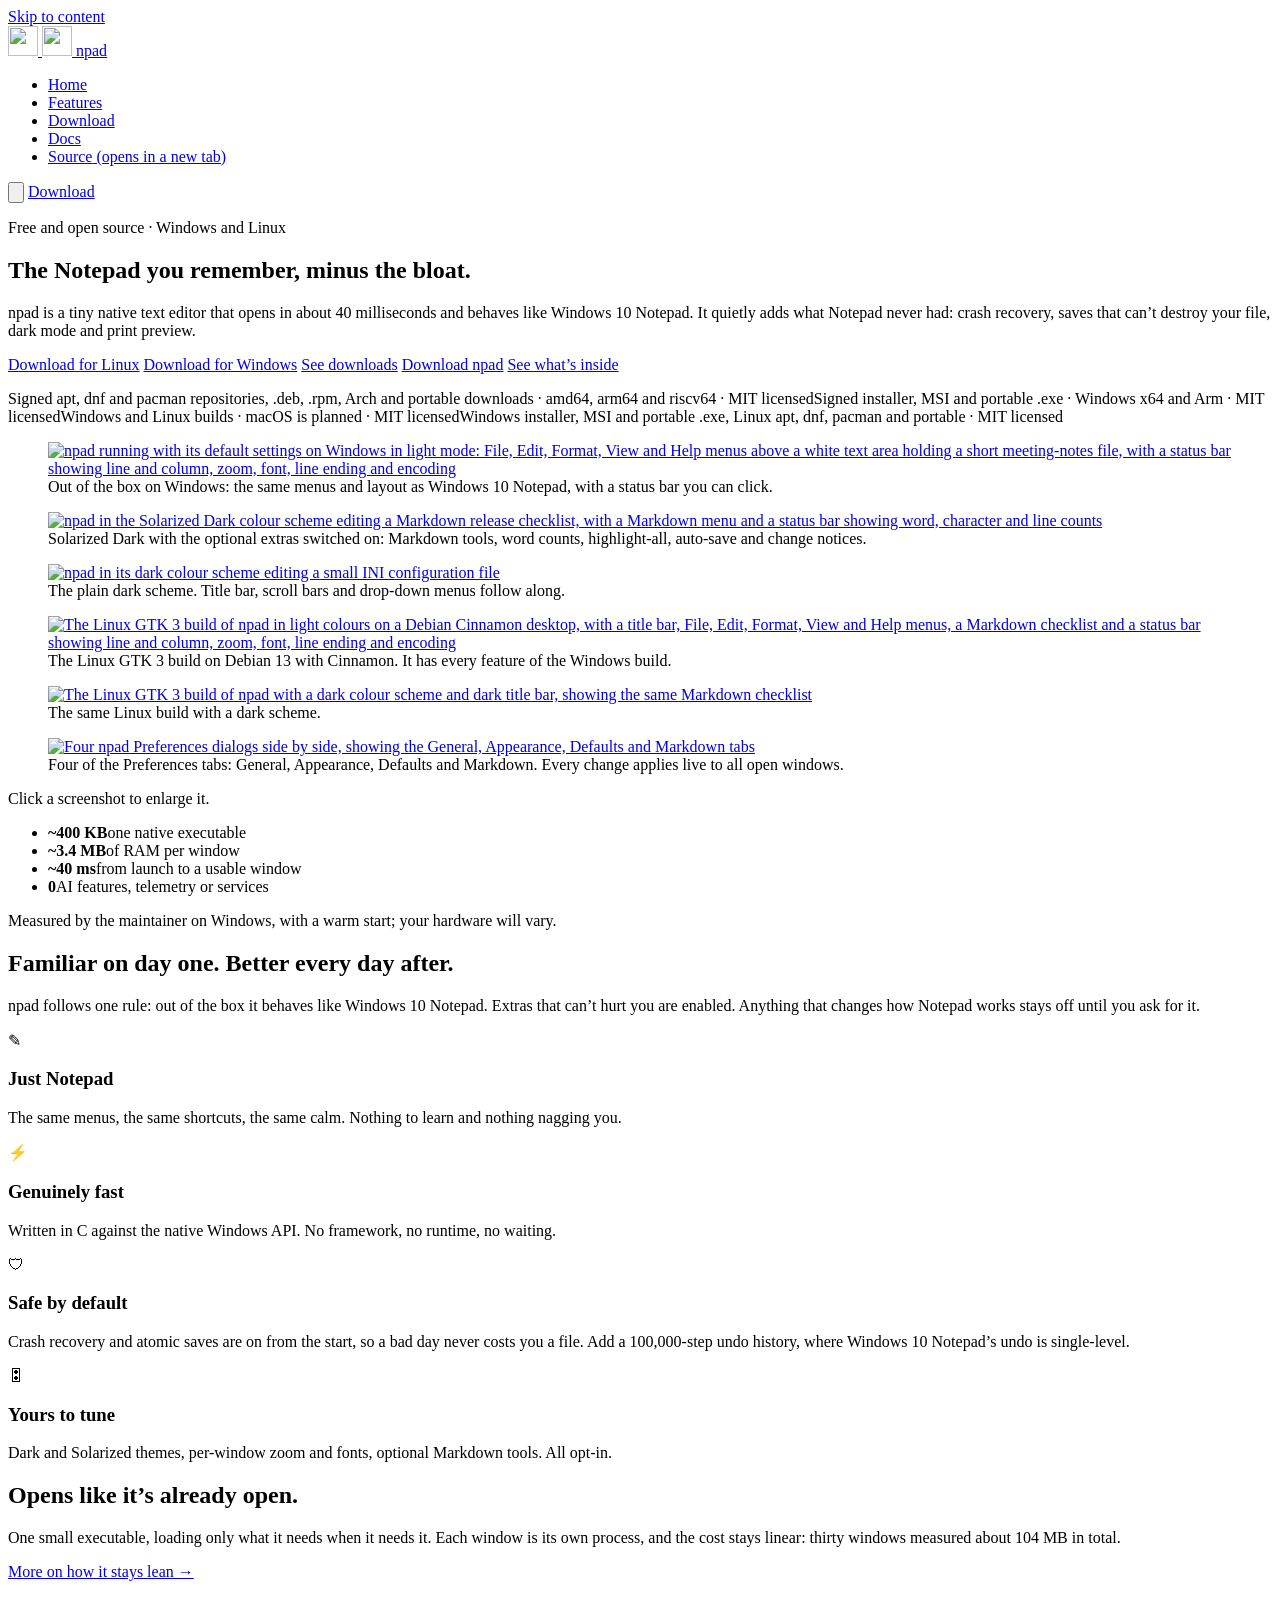
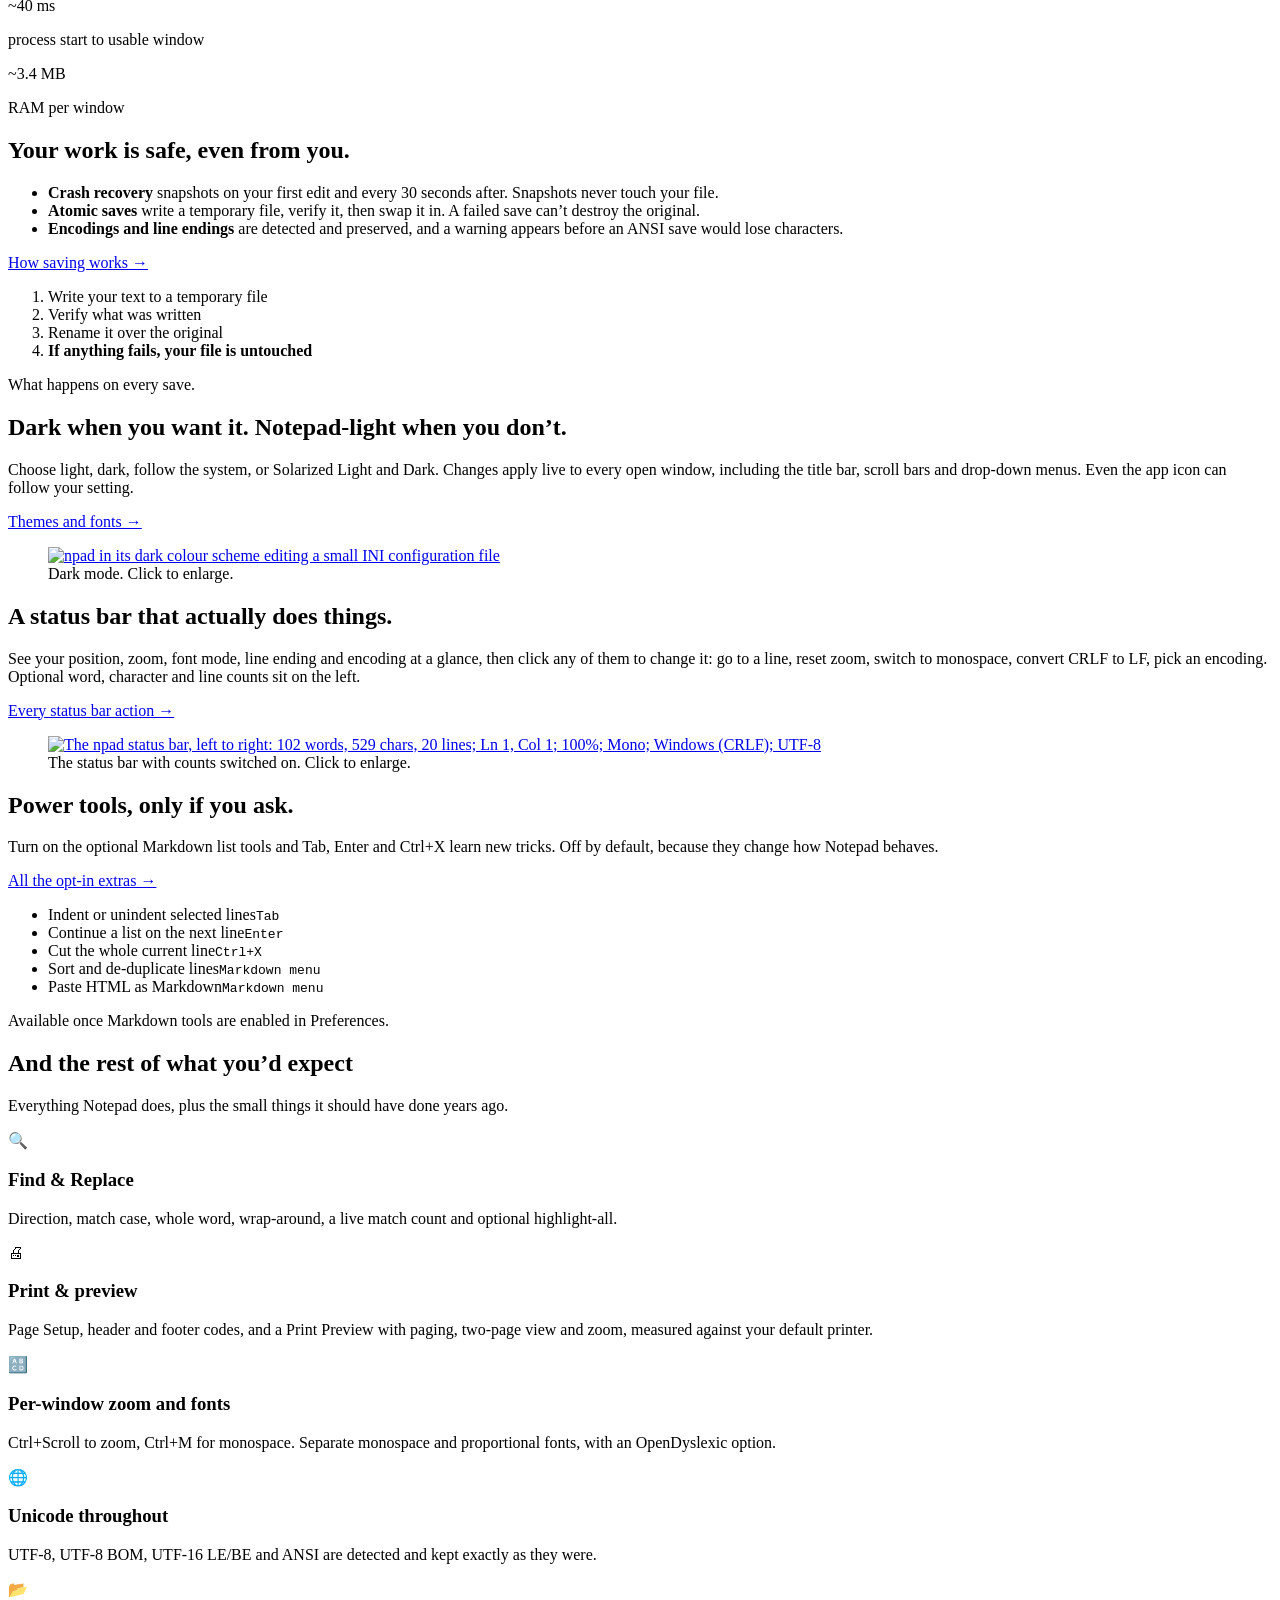
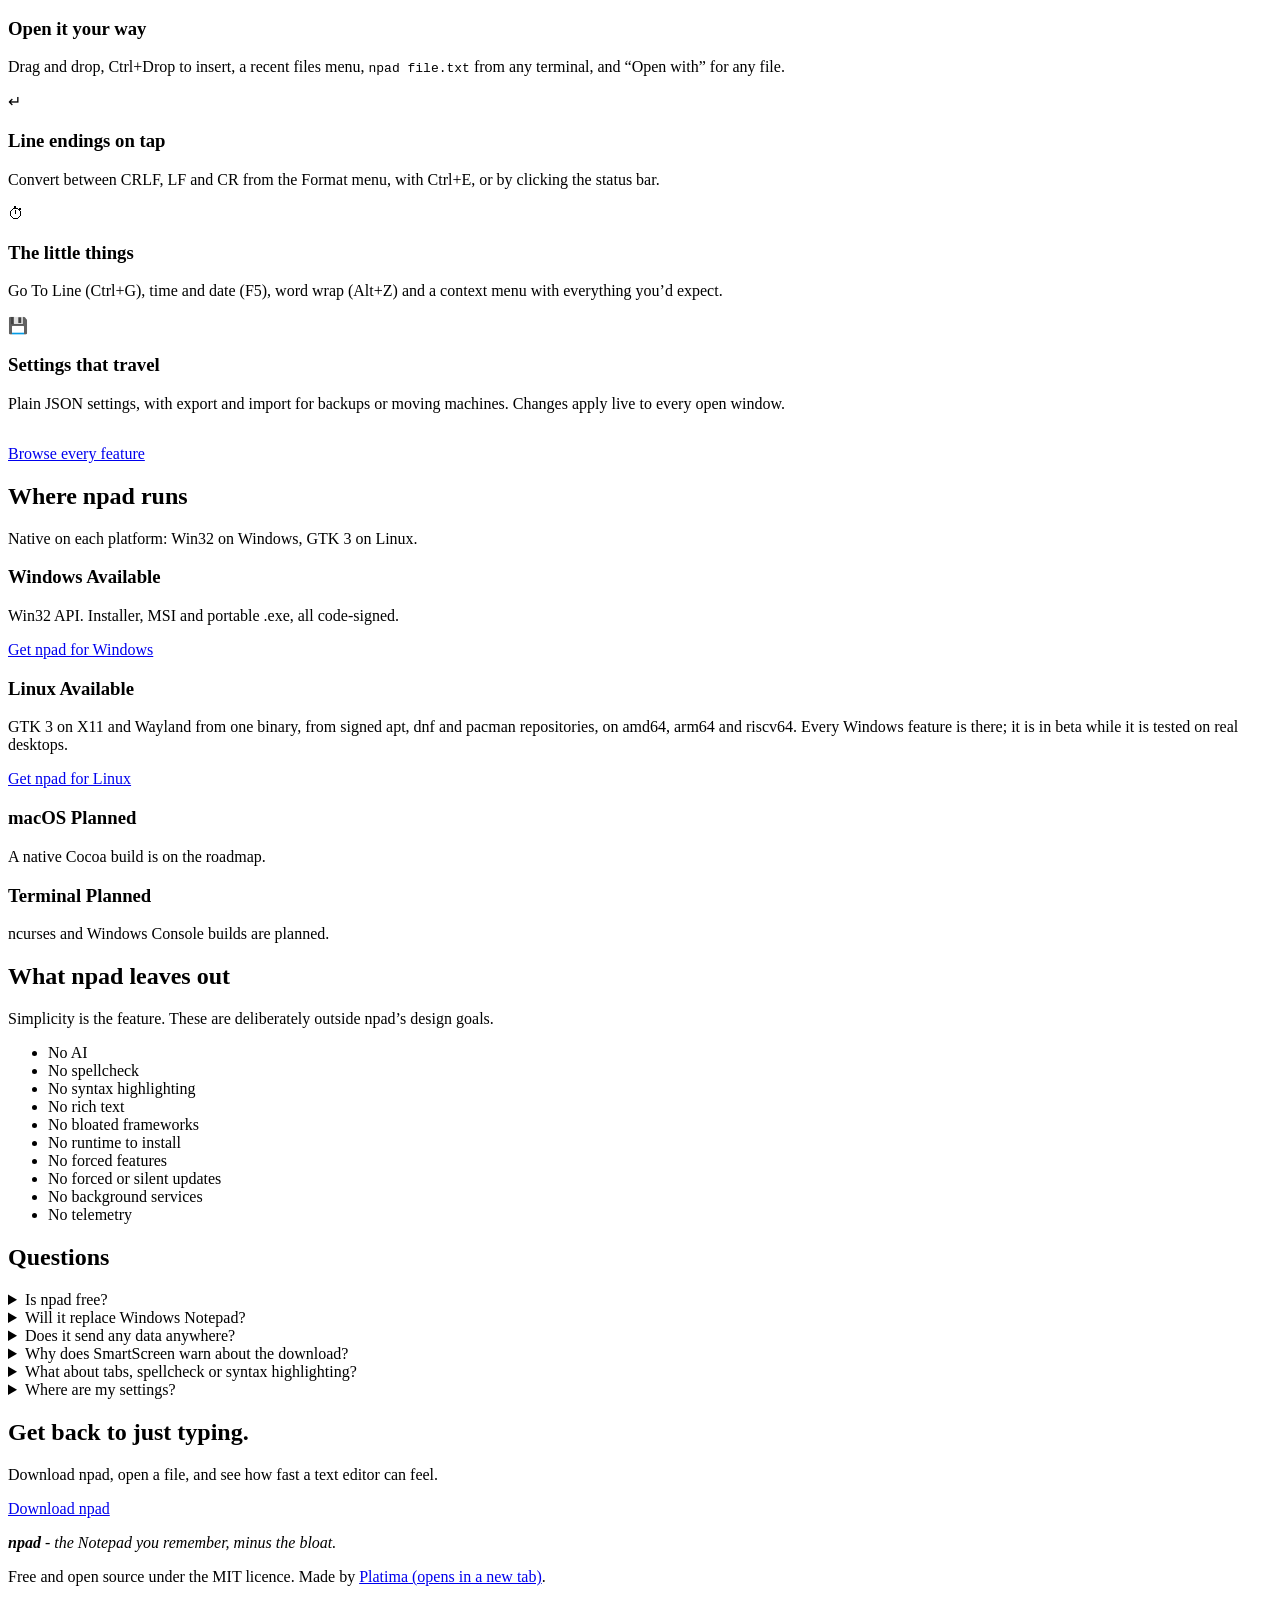
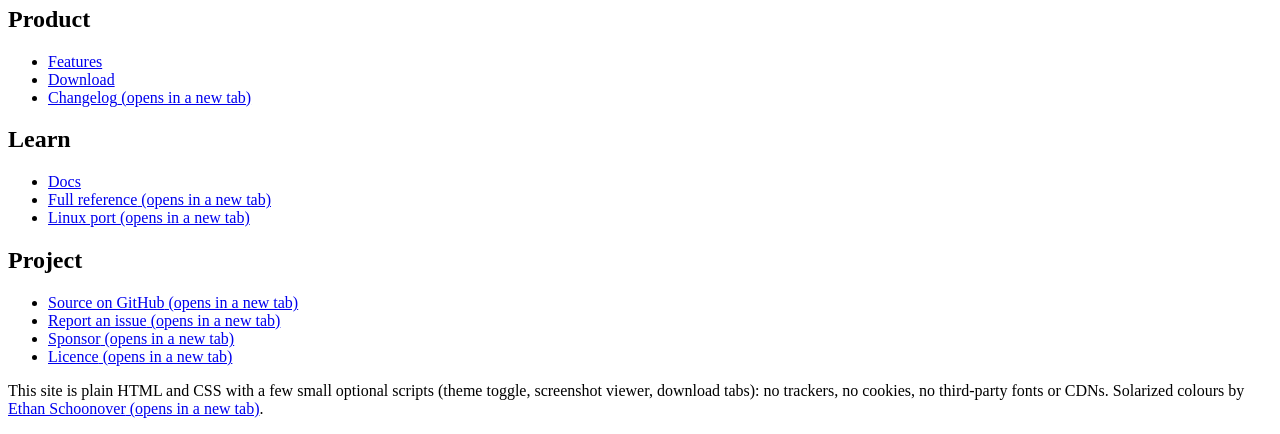
==== commit 959646cf: "Site: Arch and the portable tarball on /download/ (for 0.36.0) - Linux tab: the one-step install cov" ====
--- a/site/index.html
+++ b/site/index.html
@@ -59,9 +59,9 @@
       <a class="btn primary big" href="/download/" data-os-for="other">Download npad</a>
       <a class="btn big" href="/features/">See what&rsquo;s inside</a>
     </div>
-    <p class="fine"><span data-os-for="linux">Signed apt and dnf repositories, .deb and .rpm &middot; amd64, arm64 and riscv64 &middot; MIT licensed</span><span data-os-for="windows">Signed installer, MSI and portable .exe &middot; Windows x64 and Arm &middot; MIT licensed</span><span data-os-for="macos">Windows and Linux builds &middot; macOS is planned &middot; MIT licensed</span><span data-os-for="other">Windows installer, MSI and portable .exe, Linux apt, dnf, .deb and .rpm &middot; MIT licensed</span></p>
+    <p class="fine"><span data-os-for="linux">Signed apt, dnf and pacman repositories, .deb, .rpm, Arch and portable downloads &middot; amd64, arm64 and riscv64 &middot; MIT licensed</span><span data-os-for="windows">Signed installer, MSI and portable .exe &middot; Windows x64 and Arm &middot; MIT licensed</span><span data-os-for="macos">Windows and Linux builds &middot; macOS is planned &middot; MIT licensed</span><span data-os-for="other">Windows installer, MSI and portable .exe, Linux apt, dnf, pacman and portable &middot; MIT licensed</span></p>
     <div class="gallery" data-gallery>
-<figure class="shot" data-thumb="/assets/shot-windows-thumb.webp" data-label="Windows, default"><a class="zoom" href="/assets/shot-windows-full.webp" data-group="hero"><img src="/assets/shot-windows-960.webp" width="960" height="600" alt="npad running with its default settings on Windows in light mode: File, Edit, Format, View and Help menus above a white text area holding a short meeting-notes file, with a status bar showing line and column, zoom, font, line ending and encoding" fetchpriority="high"></a><figcaption>Out of the box on Windows: the same menus and layout as Windows 10 Notepad, with a status bar you can click.</figcaption></figure><figure class="shot" data-thumb="/assets/shot-solarized-thumb.webp" data-label="Solarized Dark, extras on"><a class="zoom" href="/assets/shot-solarized-full.webp" data-group="hero"><img src="/assets/shot-solarized-960.webp" width="960" height="600" alt="npad in the Solarized Dark colour scheme editing a Markdown release checklist, with a Markdown menu and a status bar showing word, character and line counts" loading="lazy"></a><figcaption>Solarized Dark with the optional extras switched on: Markdown tools, word counts, highlight-all, auto-save and change notices.</figcaption></figure><figure class="shot" data-thumb="/assets/shot-dark-thumb.webp" data-label="Dark"><a class="zoom" href="/assets/shot-dark-full.webp" data-group="hero"><img src="/assets/shot-dark-960.webp" width="960" height="600" alt="npad in its dark colour scheme editing a small INI configuration file" loading="lazy"></a><figcaption>The plain dark scheme. Title bar, scroll bars and drop-down menus follow along.</figcaption></figure><figure class="shot" data-thumb="/assets/shot-linux-thumb.webp" data-label="Linux (GTK 3)"><a class="zoom" href="/assets/shot-linux-full.webp" data-group="hero"><img src="/assets/shot-linux-960.webp" width="960" height="638" alt="The Linux GTK 3 build of npad in light colours on a Debian Cinnamon desktop, with a title bar, File, Edit, Format, View and Help menus, a Markdown checklist and a status bar showing line and column, zoom, font, line ending and encoding" loading="lazy"></a><figcaption>The Linux GTK 3 build on Debian 13 with Cinnamon. It is still being ported.</figcaption></figure><figure class="shot" data-thumb="/assets/shot-linuxdark-thumb.webp" data-label="Linux, dark"><a class="zoom" href="/assets/shot-linuxdark-full.webp" data-group="hero"><img src="/assets/shot-linuxdark-960.webp" width="960" height="638" alt="The Linux GTK 3 build of npad with a dark colour scheme and dark title bar, showing the same Markdown checklist" loading="lazy"></a><figcaption>The same Linux build with a dark scheme.</figcaption></figure><figure class="shot" data-thumb="/assets/shot-settings-thumb.webp" data-label="Preferences"><a class="zoom" href="/assets/shot-settings-full.webp" data-group="hero"><img src="/assets/shot-settings-960.webp" width="960" height="1147" alt="Four npad Preferences dialogs side by side, showing the General, Appearance, Defaults and Markdown tabs" loading="lazy"></a><figcaption>Four of the Preferences tabs: General, Appearance, Defaults and Markdown. Every change applies live to all open windows.</figcaption></figure>
+<figure class="shot" data-thumb="/assets/shot-windows-thumb.webp" data-label="Windows, default"><a class="zoom" href="/assets/shot-windows-full.webp" data-group="hero"><img src="/assets/shot-windows-960.webp" width="960" height="600" alt="npad running with its default settings on Windows in light mode: File, Edit, Format, View and Help menus above a white text area holding a short meeting-notes file, with a status bar showing line and column, zoom, font, line ending and encoding" fetchpriority="high"></a><figcaption>Out of the box on Windows: the same menus and layout as Windows 10 Notepad, with a status bar you can click.</figcaption></figure><figure class="shot" data-thumb="/assets/shot-solarized-thumb.webp" data-label="Solarized Dark, extras on"><a class="zoom" href="/assets/shot-solarized-full.webp" data-group="hero"><img src="/assets/shot-solarized-960.webp" width="960" height="600" alt="npad in the Solarized Dark colour scheme editing a Markdown release checklist, with a Markdown menu and a status bar showing word, character and line counts" loading="lazy"></a><figcaption>Solarized Dark with the optional extras switched on: Markdown tools, word counts, highlight-all, auto-save and change notices.</figcaption></figure><figure class="shot" data-thumb="/assets/shot-dark-thumb.webp" data-label="Dark"><a class="zoom" href="/assets/shot-dark-full.webp" data-group="hero"><img src="/assets/shot-dark-960.webp" width="960" height="600" alt="npad in its dark colour scheme editing a small INI configuration file" loading="lazy"></a><figcaption>The plain dark scheme. Title bar, scroll bars and drop-down menus follow along.</figcaption></figure><figure class="shot" data-thumb="/assets/shot-linux-thumb.webp" data-label="Linux (GTK 3)"><a class="zoom" href="/assets/shot-linux-full.webp" data-group="hero"><img src="/assets/shot-linux-960.webp" width="960" height="638" alt="The Linux GTK 3 build of npad in light colours on a Debian Cinnamon desktop, with a title bar, File, Edit, Format, View and Help menus, a Markdown checklist and a status bar showing line and column, zoom, font, line ending and encoding" loading="lazy"></a><figcaption>The Linux GTK 3 build on Debian 13 with Cinnamon. It has every feature of the Windows build.</figcaption></figure><figure class="shot" data-thumb="/assets/shot-linuxdark-thumb.webp" data-label="Linux, dark"><a class="zoom" href="/assets/shot-linuxdark-full.webp" data-group="hero"><img src="/assets/shot-linuxdark-960.webp" width="960" height="638" alt="The Linux GTK 3 build of npad with a dark colour scheme and dark title bar, showing the same Markdown checklist" loading="lazy"></a><figcaption>The same Linux build with a dark scheme.</figcaption></figure><figure class="shot" data-thumb="/assets/shot-settings-thumb.webp" data-label="Preferences"><a class="zoom" href="/assets/shot-settings-full.webp" data-group="hero"><img src="/assets/shot-settings-960.webp" width="960" height="1147" alt="Four npad Preferences dialogs side by side, showing the General, Appearance, Defaults and Markdown tabs" loading="lazy"></a><figcaption>Four of the Preferences tabs: General, Appearance, Defaults and Markdown. Every change applies live to all open windows.</figcaption></figure>
     </div>
     <p class="fine">Click a screenshot to enlarge it.</p>
   </div>
@@ -189,7 +189,7 @@
     <p class="intro center">Native on each platform: Win32 on Windows, GTK&nbsp;3 on Linux.</p>
     <div class="platforms">
       <article class="card tint t2"><h3>Windows <span class="badge ok">Available</span></h3><p>Win32 API. Installer, MSI and portable .exe, all code-signed.</p><p><a href="/download/#windows">Get npad for Windows</a></p></article>
-      <article class="card tint t3"><h3>Linux <span class="badge ok">Available</span></h3><p>GTK&nbsp;3 on X11 and Wayland from one binary, from signed apt and dnf repositories. Preferences and the Markdown tools are still being ported.</p><p><a href="/download/#linux">Get npad for Linux</a></p></article>
+      <article class="card tint t3"><h3>Linux <span class="badge ok">Available</span></h3><p>GTK&nbsp;3 on X11 and Wayland from one binary, from signed apt, dnf and pacman repositories, on amd64, arm64 and riscv64. Every Windows feature is there; it is in beta while it is tested on real desktops.</p><p><a href="/download/#linux">Get npad for Linux</a></p></article>
       <article class="card tint t8"><h3>macOS <span class="badge">Planned</span></h3><p>A native Cocoa build is on the roadmap.</p></article>
       <article class="card tint t5"><h3>Terminal <span class="badge">Planned</span></h3><p>ncurses and Windows Console builds are planned.</p></article>
     </div>
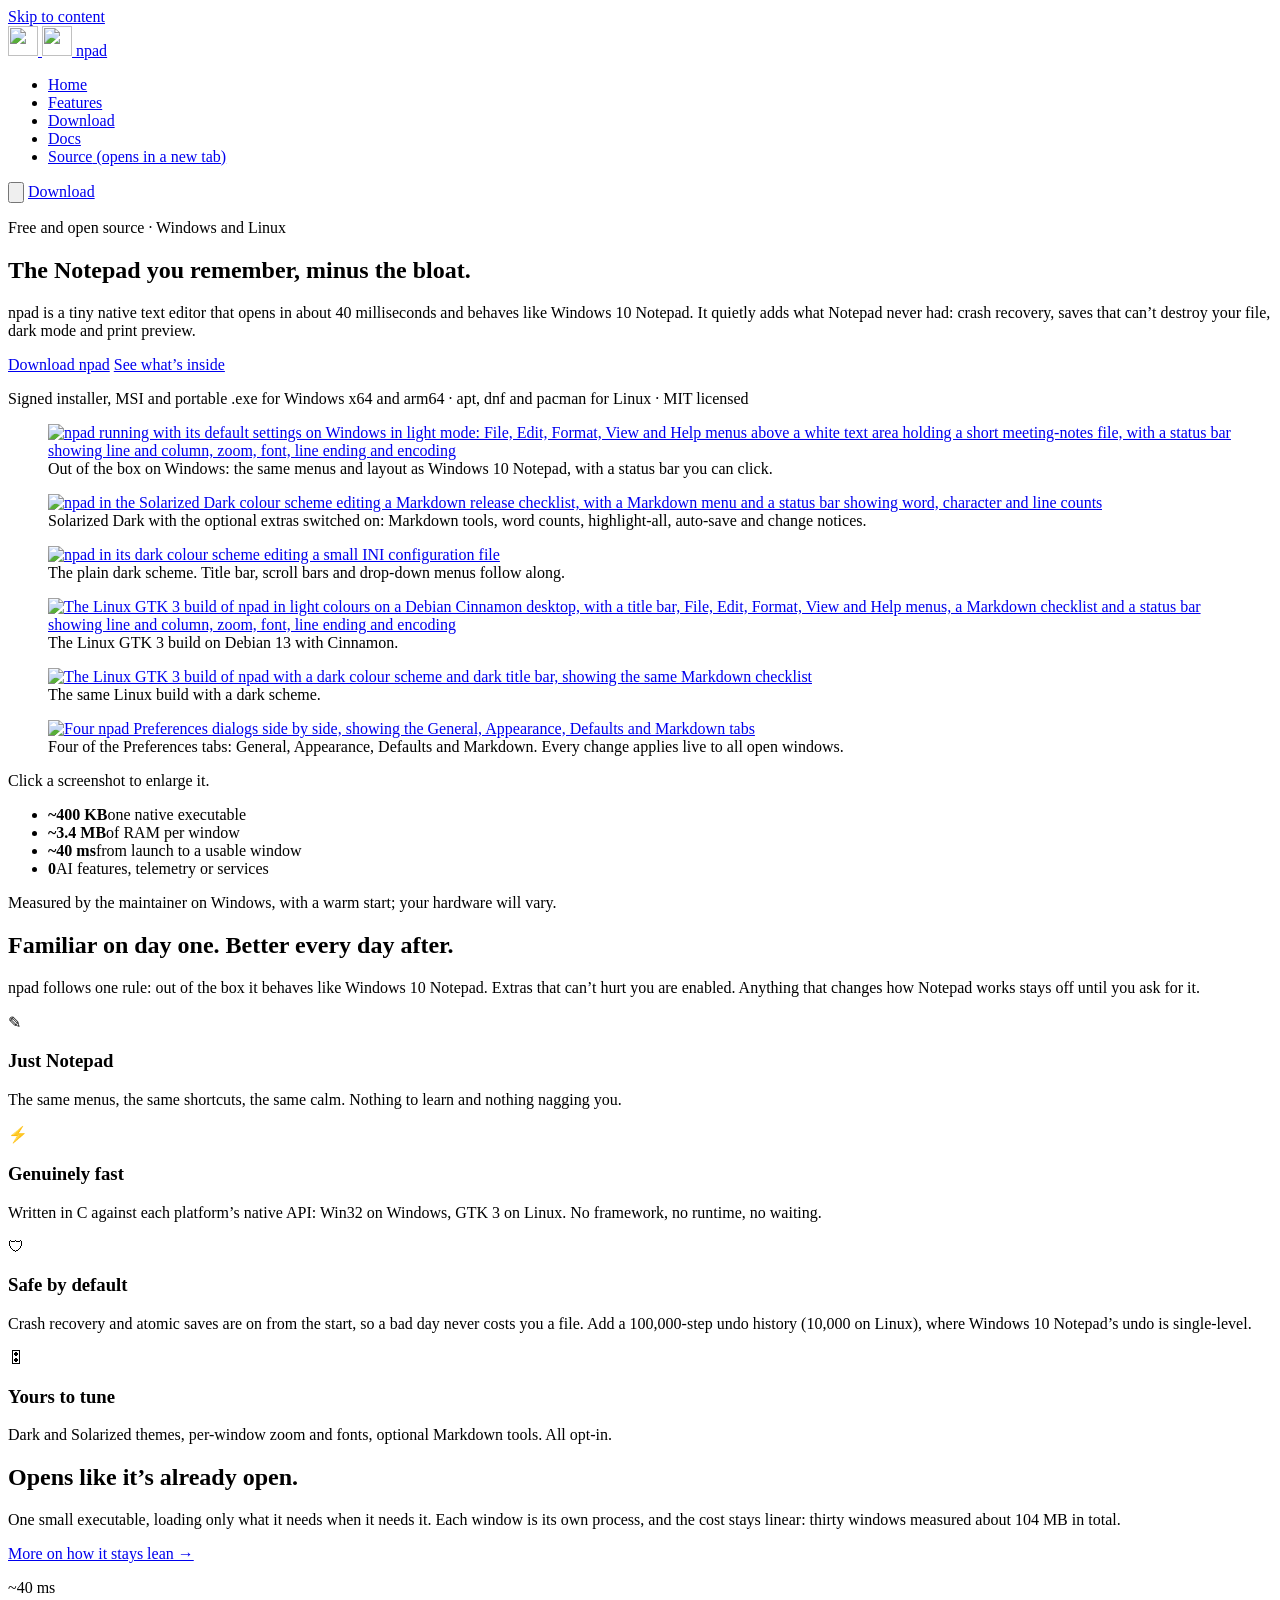
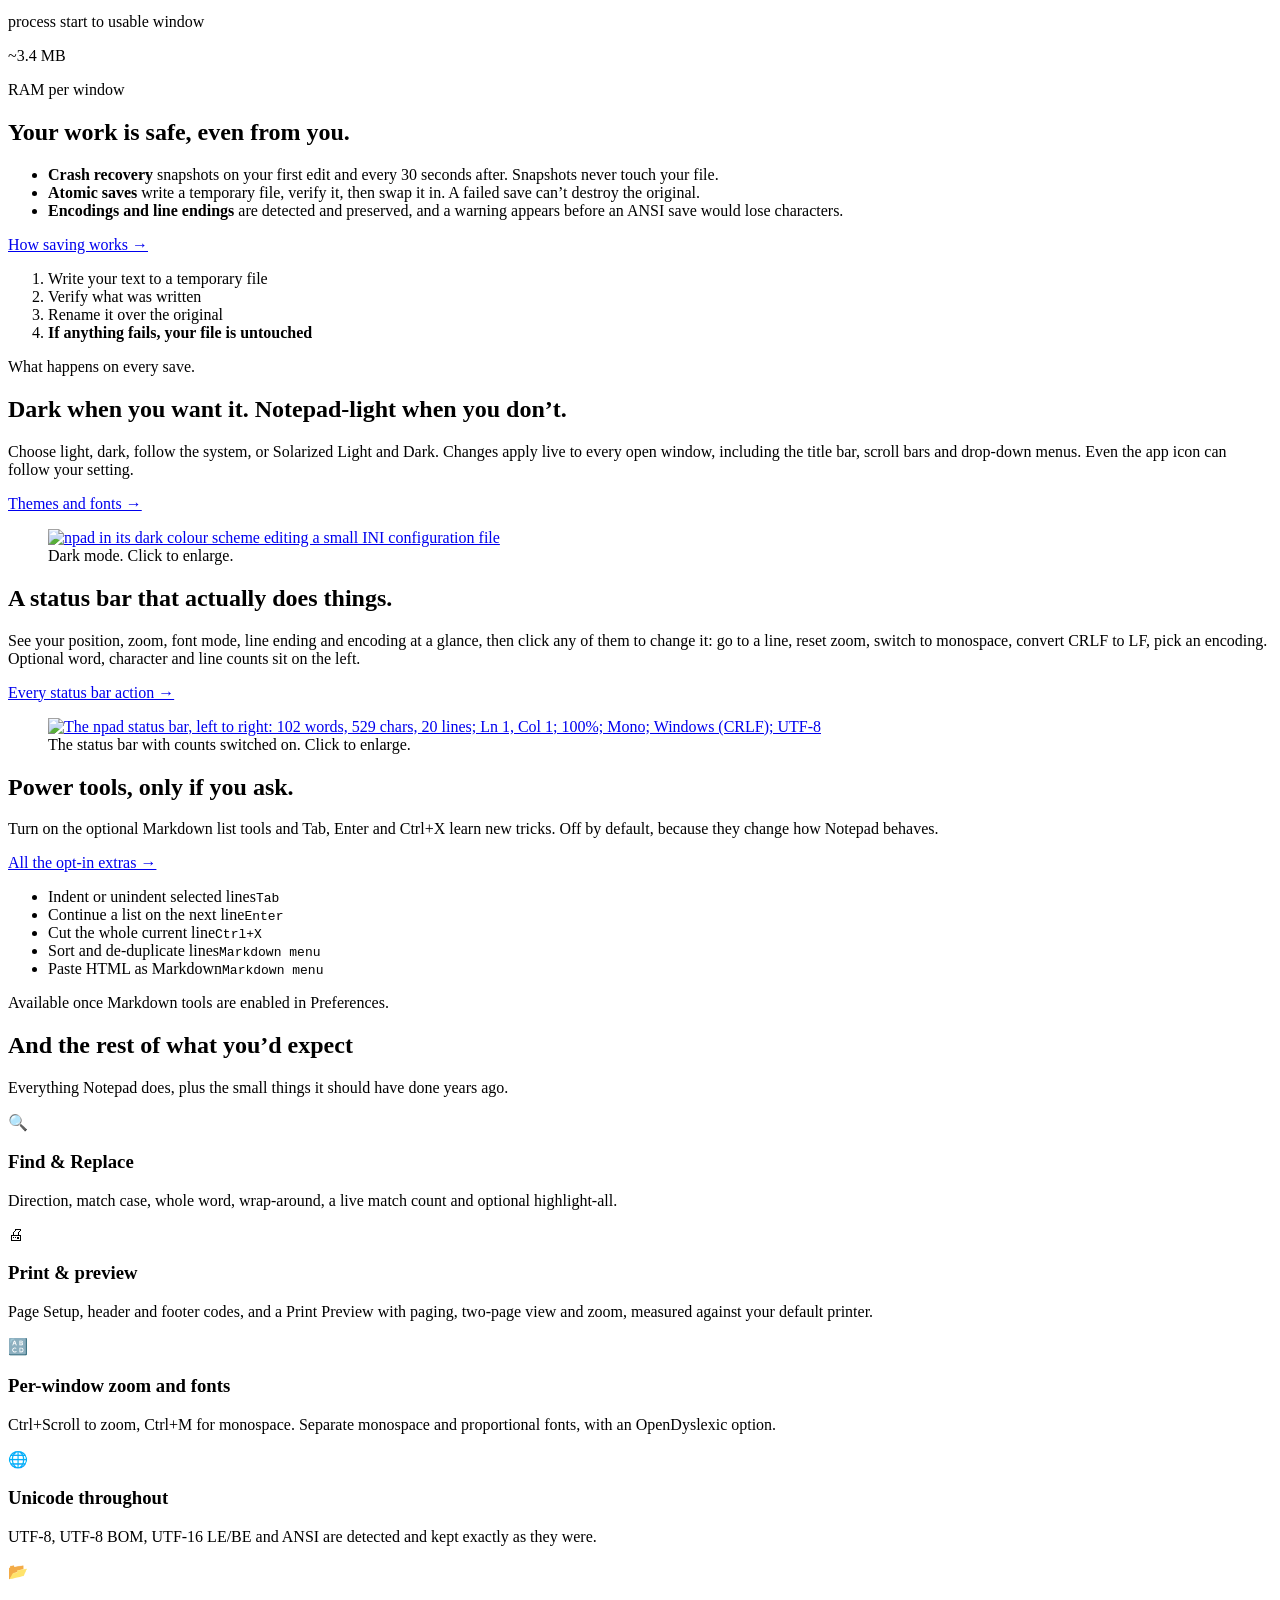
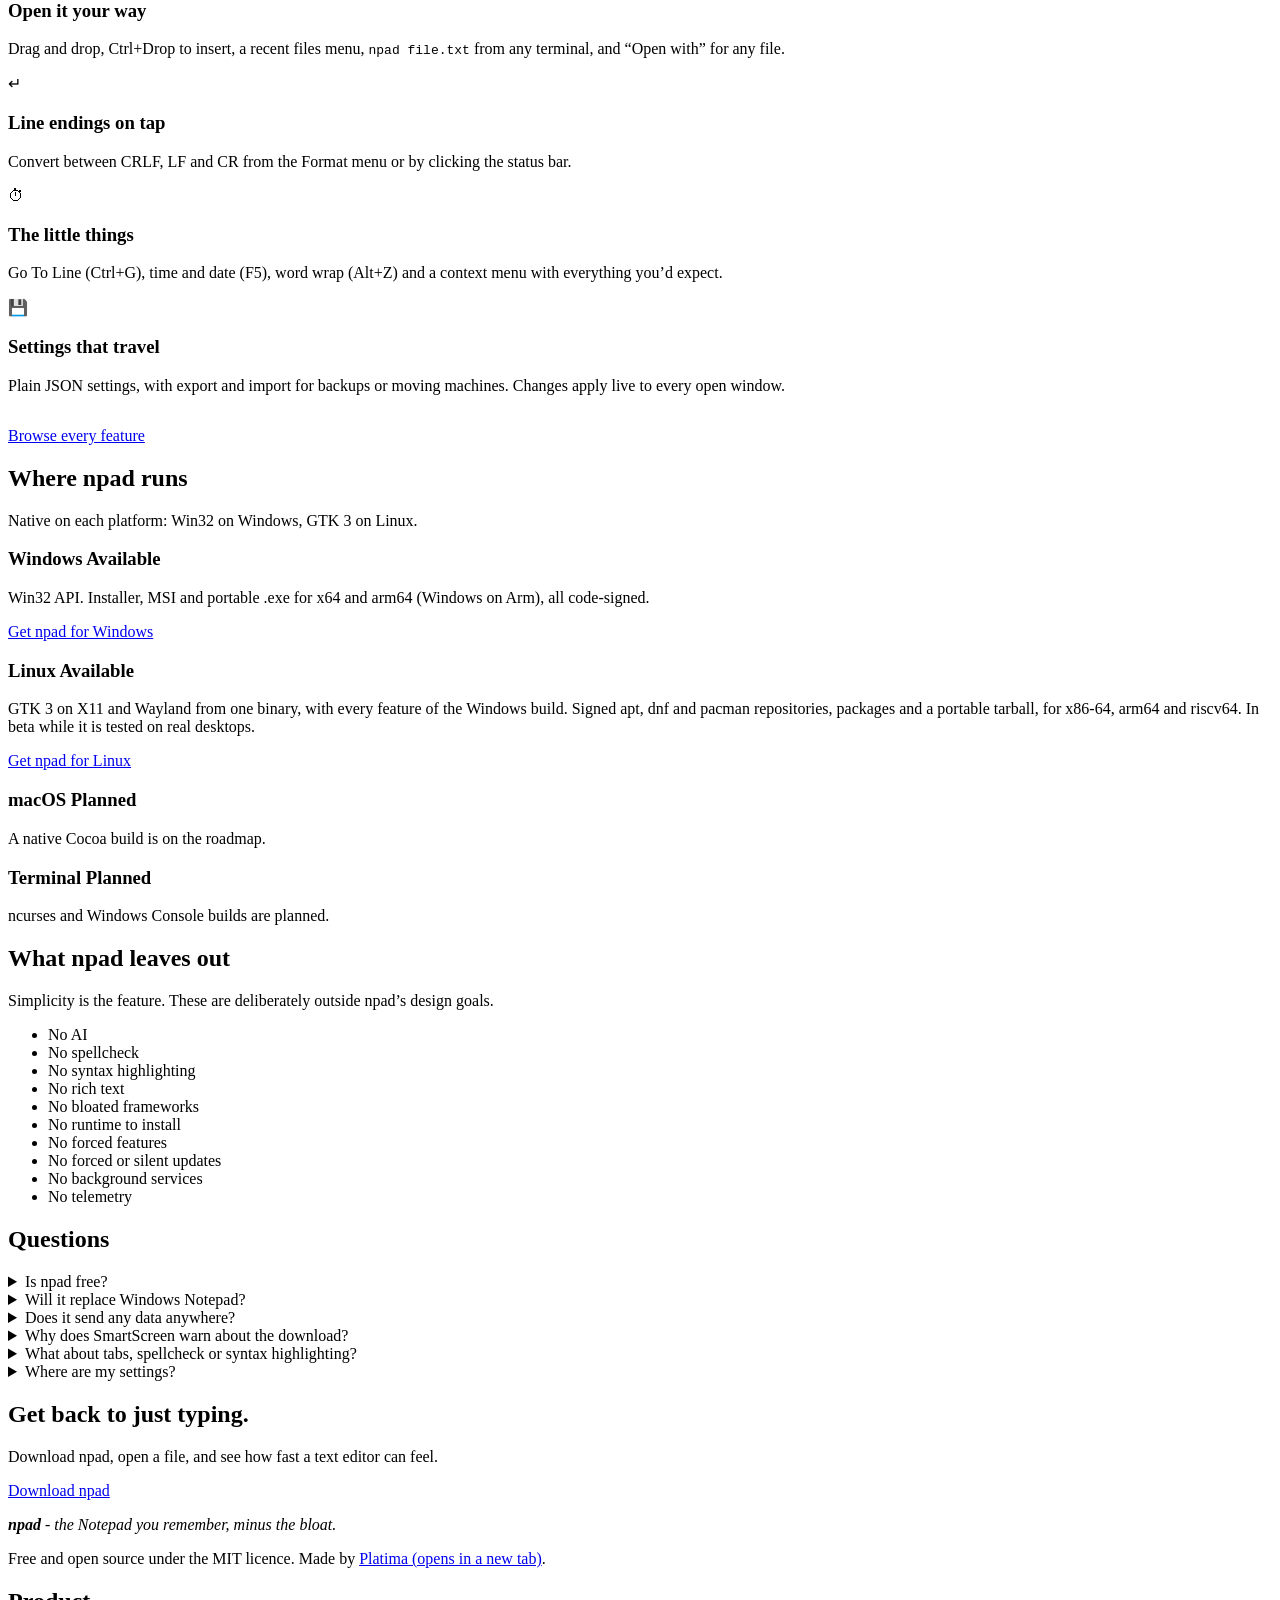
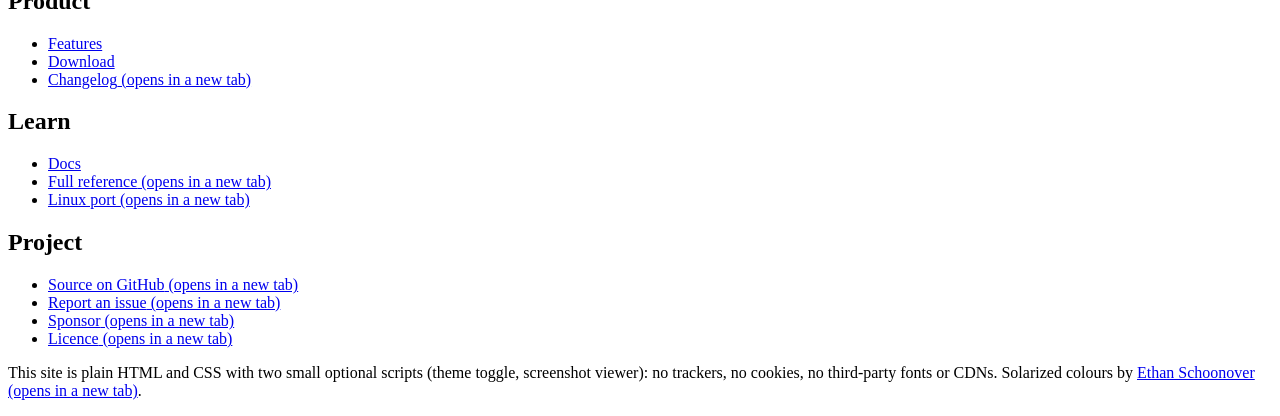
==== commit ddbb43d9: "Docs: bring every document in line with the 0.36.0 review fixes Fixes the documentation items of the" ====
--- a/site/index.html
+++ b/site/index.html
@@ -53,15 +53,12 @@
     <h1 id="hero-title">The Notepad you remember, minus the bloat.</h1>
     <p class="lede">npad is a tiny native text editor that opens in about 40&nbsp;milliseconds and behaves like Windows 10 Notepad. It quietly adds what Notepad never had: crash recovery, saves that can&rsquo;t destroy your file, dark mode and print preview.</p>
     <div class="cta">
-      <a class="btn primary big" href="/download/#linux" data-os-for="linux">Download for Linux</a>
-      <a class="btn primary big" href="/download/#windows" data-os-for="windows">Download for Windows</a>
-      <a class="btn primary big" href="/download/" data-os-for="macos">See downloads</a>
-      <a class="btn primary big" href="/download/" data-os-for="other">Download npad</a>
+      <a class="btn primary big" href="/download/">Download npad</a>
       <a class="btn big" href="/features/">See what&rsquo;s inside</a>
     </div>
-    <p class="fine"><span data-os-for="linux">Signed apt, dnf and pacman repositories, .deb, .rpm, Arch and portable downloads &middot; amd64, arm64 and riscv64 &middot; MIT licensed</span><span data-os-for="windows">Signed installer, MSI and portable .exe &middot; Windows x64 and Arm &middot; MIT licensed</span><span data-os-for="macos">Windows and Linux builds &middot; macOS is planned &middot; MIT licensed</span><span data-os-for="other">Windows installer, MSI and portable .exe, Linux apt, dnf, pacman and portable &middot; MIT licensed</span></p>
+    <p class="fine">Signed installer, MSI and portable .exe for Windows x64 and arm64 &middot; apt, dnf and pacman for Linux &middot; MIT licensed</p>
     <div class="gallery" data-gallery>
-<figure class="shot" data-thumb="/assets/shot-windows-thumb.webp" data-label="Windows, default"><a class="zoom" href="/assets/shot-windows-full.webp" data-group="hero"><img src="/assets/shot-windows-960.webp" width="960" height="600" alt="npad running with its default settings on Windows in light mode: File, Edit, Format, View and Help menus above a white text area holding a short meeting-notes file, with a status bar showing line and column, zoom, font, line ending and encoding" fetchpriority="high"></a><figcaption>Out of the box on Windows: the same menus and layout as Windows 10 Notepad, with a status bar you can click.</figcaption></figure><figure class="shot" data-thumb="/assets/shot-solarized-thumb.webp" data-label="Solarized Dark, extras on"><a class="zoom" href="/assets/shot-solarized-full.webp" data-group="hero"><img src="/assets/shot-solarized-960.webp" width="960" height="600" alt="npad in the Solarized Dark colour scheme editing a Markdown release checklist, with a Markdown menu and a status bar showing word, character and line counts" loading="lazy"></a><figcaption>Solarized Dark with the optional extras switched on: Markdown tools, word counts, highlight-all, auto-save and change notices.</figcaption></figure><figure class="shot" data-thumb="/assets/shot-dark-thumb.webp" data-label="Dark"><a class="zoom" href="/assets/shot-dark-full.webp" data-group="hero"><img src="/assets/shot-dark-960.webp" width="960" height="600" alt="npad in its dark colour scheme editing a small INI configuration file" loading="lazy"></a><figcaption>The plain dark scheme. Title bar, scroll bars and drop-down menus follow along.</figcaption></figure><figure class="shot" data-thumb="/assets/shot-linux-thumb.webp" data-label="Linux (GTK 3)"><a class="zoom" href="/assets/shot-linux-full.webp" data-group="hero"><img src="/assets/shot-linux-960.webp" width="960" height="638" alt="The Linux GTK 3 build of npad in light colours on a Debian Cinnamon desktop, with a title bar, File, Edit, Format, View and Help menus, a Markdown checklist and a status bar showing line and column, zoom, font, line ending and encoding" loading="lazy"></a><figcaption>The Linux GTK 3 build on Debian 13 with Cinnamon. It has every feature of the Windows build.</figcaption></figure><figure class="shot" data-thumb="/assets/shot-linuxdark-thumb.webp" data-label="Linux, dark"><a class="zoom" href="/assets/shot-linuxdark-full.webp" data-group="hero"><img src="/assets/shot-linuxdark-960.webp" width="960" height="638" alt="The Linux GTK 3 build of npad with a dark colour scheme and dark title bar, showing the same Markdown checklist" loading="lazy"></a><figcaption>The same Linux build with a dark scheme.</figcaption></figure><figure class="shot" data-thumb="/assets/shot-settings-thumb.webp" data-label="Preferences"><a class="zoom" href="/assets/shot-settings-full.webp" data-group="hero"><img src="/assets/shot-settings-960.webp" width="960" height="1147" alt="Four npad Preferences dialogs side by side, showing the General, Appearance, Defaults and Markdown tabs" loading="lazy"></a><figcaption>Four of the Preferences tabs: General, Appearance, Defaults and Markdown. Every change applies live to all open windows.</figcaption></figure>
+<figure class="shot" data-thumb="/assets/shot-windows-thumb.webp" data-label="Windows, default"><a class="zoom" href="/assets/shot-windows-full.webp" data-group="hero"><img src="/assets/shot-windows-960.webp" width="960" height="600" alt="npad running with its default settings on Windows in light mode: File, Edit, Format, View and Help menus above a white text area holding a short meeting-notes file, with a status bar showing line and column, zoom, font, line ending and encoding" fetchpriority="high"></a><figcaption>Out of the box on Windows: the same menus and layout as Windows 10 Notepad, with a status bar you can click.</figcaption></figure><figure class="shot" data-thumb="/assets/shot-solarized-thumb.webp" data-label="Solarized Dark, extras on"><a class="zoom" href="/assets/shot-solarized-full.webp" data-group="hero"><img src="/assets/shot-solarized-960.webp" width="960" height="600" alt="npad in the Solarized Dark colour scheme editing a Markdown release checklist, with a Markdown menu and a status bar showing word, character and line counts" loading="lazy"></a><figcaption>Solarized Dark with the optional extras switched on: Markdown tools, word counts, highlight-all, auto-save and change notices.</figcaption></figure><figure class="shot" data-thumb="/assets/shot-dark-thumb.webp" data-label="Dark"><a class="zoom" href="/assets/shot-dark-full.webp" data-group="hero"><img src="/assets/shot-dark-960.webp" width="960" height="600" alt="npad in its dark colour scheme editing a small INI configuration file" loading="lazy"></a><figcaption>The plain dark scheme. Title bar, scroll bars and drop-down menus follow along.</figcaption></figure><figure class="shot" data-thumb="/assets/shot-linux-thumb.webp" data-label="Linux (GTK 3)"><a class="zoom" href="/assets/shot-linux-full.webp" data-group="hero"><img src="/assets/shot-linux-960.webp" width="960" height="638" alt="The Linux GTK 3 build of npad in light colours on a Debian Cinnamon desktop, with a title bar, File, Edit, Format, View and Help menus, a Markdown checklist and a status bar showing line and column, zoom, font, line ending and encoding" loading="lazy"></a><figcaption>The Linux GTK 3 build on Debian 13 with Cinnamon.</figcaption></figure><figure class="shot" data-thumb="/assets/shot-linuxdark-thumb.webp" data-label="Linux, dark"><a class="zoom" href="/assets/shot-linuxdark-full.webp" data-group="hero"><img src="/assets/shot-linuxdark-960.webp" width="960" height="638" alt="The Linux GTK 3 build of npad with a dark colour scheme and dark title bar, showing the same Markdown checklist" loading="lazy"></a><figcaption>The same Linux build with a dark scheme.</figcaption></figure><figure class="shot" data-thumb="/assets/shot-settings-thumb.webp" data-label="Preferences"><a class="zoom" href="/assets/shot-settings-full.webp" data-group="hero"><img src="/assets/shot-settings-960.webp" width="960" height="1147" alt="Four npad Preferences dialogs side by side, showing the General, Appearance, Defaults and Markdown tabs" loading="lazy"></a><figcaption>Four of the Preferences tabs: General, Appearance, Defaults and Markdown. Every change applies live to all open windows.</figcaption></figure>
     </div>
     <p class="fine">Click a screenshot to enlarge it.</p>
   </div>
@@ -84,7 +81,7 @@
     <h2 id="promise-title">Familiar on day one. Better every day after.</h2>
     <p class="intro center">npad follows one rule: out of the box it behaves like Windows 10 Notepad. Extras that can&rsquo;t hurt you are enabled. Anything that changes how Notepad works stays off until you ask for it.</p>
     <div class="cards four" style="text-align:left">
-<article class="card tint t1"><div class="icon" aria-hidden="true">&#9998;</div><h3>Just Notepad</h3><p>The same menus, the same shortcuts, the same calm. Nothing to learn and nothing nagging you.</p></article><article class="card tint t7"><div class="icon" aria-hidden="true">&#9889;</div><h3>Genuinely fast</h3><p>Written in C against the native Windows API. No framework, no runtime, no waiting.</p></article><article class="card tint t2"><div class="icon" aria-hidden="true">&#128737;</div><h3>Safe by default</h3><p>Crash recovery and atomic saves are on from the start, so a bad day never costs you a file. Add a 100,000-step undo history, where Windows 10 Notepad&rsquo;s undo is single-level.</p></article><article class="card tint t5"><div class="icon" aria-hidden="true">&#127899;</div><h3>Yours to tune</h3><p>Dark and Solarized themes, per-window zoom and fonts, optional Markdown tools. All opt-in.</p></article>
+<article class="card tint t1"><div class="icon" aria-hidden="true">&#9998;</div><h3>Just Notepad</h3><p>The same menus, the same shortcuts, the same calm. Nothing to learn and nothing nagging you.</p></article><article class="card tint t7"><div class="icon" aria-hidden="true">&#9889;</div><h3>Genuinely fast</h3><p>Written in C against each platform&rsquo;s native API: Win32 on Windows, GTK&nbsp;3 on Linux. No framework, no runtime, no waiting.</p></article><article class="card tint t2"><div class="icon" aria-hidden="true">&#128737;</div><h3>Safe by default</h3><p>Crash recovery and atomic saves are on from the start, so a bad day never costs you a file. Add a 100,000-step undo history (10,000 on Linux), where Windows 10 Notepad&rsquo;s undo is single-level.</p></article><article class="card tint t5"><div class="icon" aria-hidden="true">&#127899;</div><h3>Yours to tune</h3><p>Dark and Solarized themes, per-window zoom and fonts, optional Markdown tools. All opt-in.</p></article>
     </div>
   </div>
 </section>
@@ -177,7 +174,7 @@
     <h2 id="more-title" class="center">And the rest of what you&rsquo;d expect</h2>
     <p class="intro center">Everything Notepad does, plus the small things it should have done years ago.</p>
     <div class="cards four">
-<article class="card tint t1"><div class="icon" aria-hidden="true">&#128269;</div><h3>Find &amp; Replace</h3><p>Direction, match case, whole word, wrap-around, a live match count and optional highlight-all.</p></article><article class="card tint t2"><div class="icon" aria-hidden="true">&#128424;</div><h3>Print &amp; preview</h3><p>Page Setup, header and footer codes, and a Print Preview with paging, two-page view and zoom, measured against your default printer.</p></article><article class="card tint t3"><div class="icon" aria-hidden="true">&#128288;</div><h3>Per-window zoom and fonts</h3><p>Ctrl+Scroll to zoom, Ctrl+M for monospace. Separate monospace and proportional fonts, with an OpenDyslexic option.</p></article><article class="card tint t4"><div class="icon" aria-hidden="true">&#127760;</div><h3>Unicode throughout</h3><p>UTF-8, UTF-8 BOM, UTF-16 LE/BE and ANSI are detected and kept exactly as they were.</p></article><article class="card tint t5"><div class="icon" aria-hidden="true">&#128194;</div><h3>Open it your way</h3><p>Drag and drop, Ctrl+Drop to insert, a recent files menu, <code>npad file.txt</code> from any terminal, and &ldquo;Open with&rdquo; for any file.</p></article><article class="card tint t6"><div class="icon" aria-hidden="true">&#8629;</div><h3>Line endings on tap</h3><p>Convert between CRLF, LF and CR from the Format menu, with Ctrl+E, or by clicking the status bar.</p></article><article class="card tint t7"><div class="icon" aria-hidden="true">&#9201;</div><h3>The little things</h3><p>Go To Line (Ctrl+G), time and date (F5), word wrap (Alt+Z) and a context menu with everything you&rsquo;d expect.</p></article><article class="card tint t8"><div class="icon" aria-hidden="true">&#128190;</div><h3>Settings that travel</h3><p>Plain JSON settings, with export and import for backups or moving machines. Changes apply live to every open window.</p></article>
+<article class="card tint t1"><div class="icon" aria-hidden="true">&#128269;</div><h3>Find &amp; Replace</h3><p>Direction, match case, whole word, wrap-around, a live match count and optional highlight-all.</p></article><article class="card tint t2"><div class="icon" aria-hidden="true">&#128424;</div><h3>Print &amp; preview</h3><p>Page Setup, header and footer codes, and a Print Preview with paging, two-page view and zoom, measured against your default printer.</p></article><article class="card tint t3"><div class="icon" aria-hidden="true">&#128288;</div><h3>Per-window zoom and fonts</h3><p>Ctrl+Scroll to zoom, Ctrl+M for monospace. Separate monospace and proportional fonts, with an OpenDyslexic option.</p></article><article class="card tint t4"><div class="icon" aria-hidden="true">&#127760;</div><h3>Unicode throughout</h3><p>UTF-8, UTF-8 BOM, UTF-16 LE/BE and ANSI are detected and kept exactly as they were.</p></article><article class="card tint t5"><div class="icon" aria-hidden="true">&#128194;</div><h3>Open it your way</h3><p>Drag and drop, Ctrl+Drop to insert, a recent files menu, <code>npad file.txt</code> from any terminal, and &ldquo;Open with&rdquo; for any file.</p></article><article class="card tint t6"><div class="icon" aria-hidden="true">&#8629;</div><h3>Line endings on tap</h3><p>Convert between CRLF, LF and CR from the Format menu or by clicking the status bar.</p></article><article class="card tint t7"><div class="icon" aria-hidden="true">&#9201;</div><h3>The little things</h3><p>Go To Line (Ctrl+G), time and date (F5), word wrap (Alt+Z) and a context menu with everything you&rsquo;d expect.</p></article><article class="card tint t8"><div class="icon" aria-hidden="true">&#128190;</div><h3>Settings that travel</h3><p>Plain JSON settings, with export and import for backups or moving machines. Changes apply live to every open window.</p></article>
     </div>
     <p class="center" style="margin-top:2rem"><a class="btn" href="/features/">Browse every feature</a></p>
   </div>
@@ -188,8 +185,8 @@
     <h2 id="platform-title" class="center">Where npad runs</h2>
     <p class="intro center">Native on each platform: Win32 on Windows, GTK&nbsp;3 on Linux.</p>
     <div class="platforms">
-      <article class="card tint t2"><h3>Windows <span class="badge ok">Available</span></h3><p>Win32 API. Installer, MSI and portable .exe, all code-signed.</p><p><a href="/download/#windows">Get npad for Windows</a></p></article>
-      <article class="card tint t3"><h3>Linux <span class="badge ok">Available</span></h3><p>GTK&nbsp;3 on X11 and Wayland from one binary, from signed apt, dnf and pacman repositories, on amd64, arm64 and riscv64. Every Windows feature is there; it is in beta while it is tested on real desktops.</p><p><a href="/download/#linux">Get npad for Linux</a></p></article>
+      <article class="card tint t2"><h3>Windows <span class="badge ok">Available</span></h3><p>Win32 API. Installer, MSI and portable .exe for x64 and arm64 (Windows on Arm), all code-signed.</p><p><a href="/download/#windows">Get npad for Windows</a></p></article>
+      <article class="card tint t3"><h3>Linux <span class="badge ok">Available</span></h3><p>GTK&nbsp;3 on X11 and Wayland from one binary, with every feature of the Windows build. Signed apt, dnf and pacman repositories, packages and a portable tarball, for x86-64, arm64 and riscv64. In beta while it is tested on real desktops.</p><p><a href="/download/#linux">Get npad for Linux</a></p></article>
       <article class="card tint t8"><h3>macOS <span class="badge">Planned</span></h3><p>A native Cocoa build is on the roadmap.</p></article>
       <article class="card tint t5"><h3>Terminal <span class="badge">Planned</span></h3><p>ncurses and Windows Console builds are planned.</p></article>
     </div>
@@ -231,7 +228,7 @@
     </details>
     <details>
       <summary>Where are my settings?</summary>
-      <p>In a plain JSON file: <code>%APPDATA%\Platima\npad\settings.json</code> on Windows and <code>~/.config/npad/settings.json</code> on Linux. Preferences can also export and import them.</p>
+      <p>In a plain JSON file: <code>%APPDATA%\Platima\npad\settings.json</code> on Windows and <code>~/.config/npad/settings.json</code> on Linux (or under <code>$XDG_CONFIG_HOME</code> when that is set to an absolute path). Preferences can also export and import them.</p>
     </details>
   </div>
 </section>
@@ -280,7 +277,7 @@
         </ul>
       </div>
     </div>
-    <p class="legal">This site is plain HTML and CSS with a few small optional scripts (theme toggle, screenshot viewer, download tabs): no trackers, no cookies, no third-party fonts or CDNs. <span class="legal-credit">Solarized colours by <a href="https://ethanschoonover.com/solarized/" target="_blank" rel="noopener noreferrer">Ethan Schoonover<span class="sr-only"> (opens in a new tab)</span></a>.</span></p>
+    <p class="legal">This site is plain HTML and CSS with two small optional scripts (theme toggle, screenshot viewer): no trackers, no cookies, no third-party fonts or CDNs. Solarized colours by <a href="https://ethanschoonover.com/solarized/" target="_blank" rel="noopener noreferrer">Ethan Schoonover<span class="sr-only"> (opens in a new tab)</span></a>.</p>
   </div>
 </footer>
 </body>
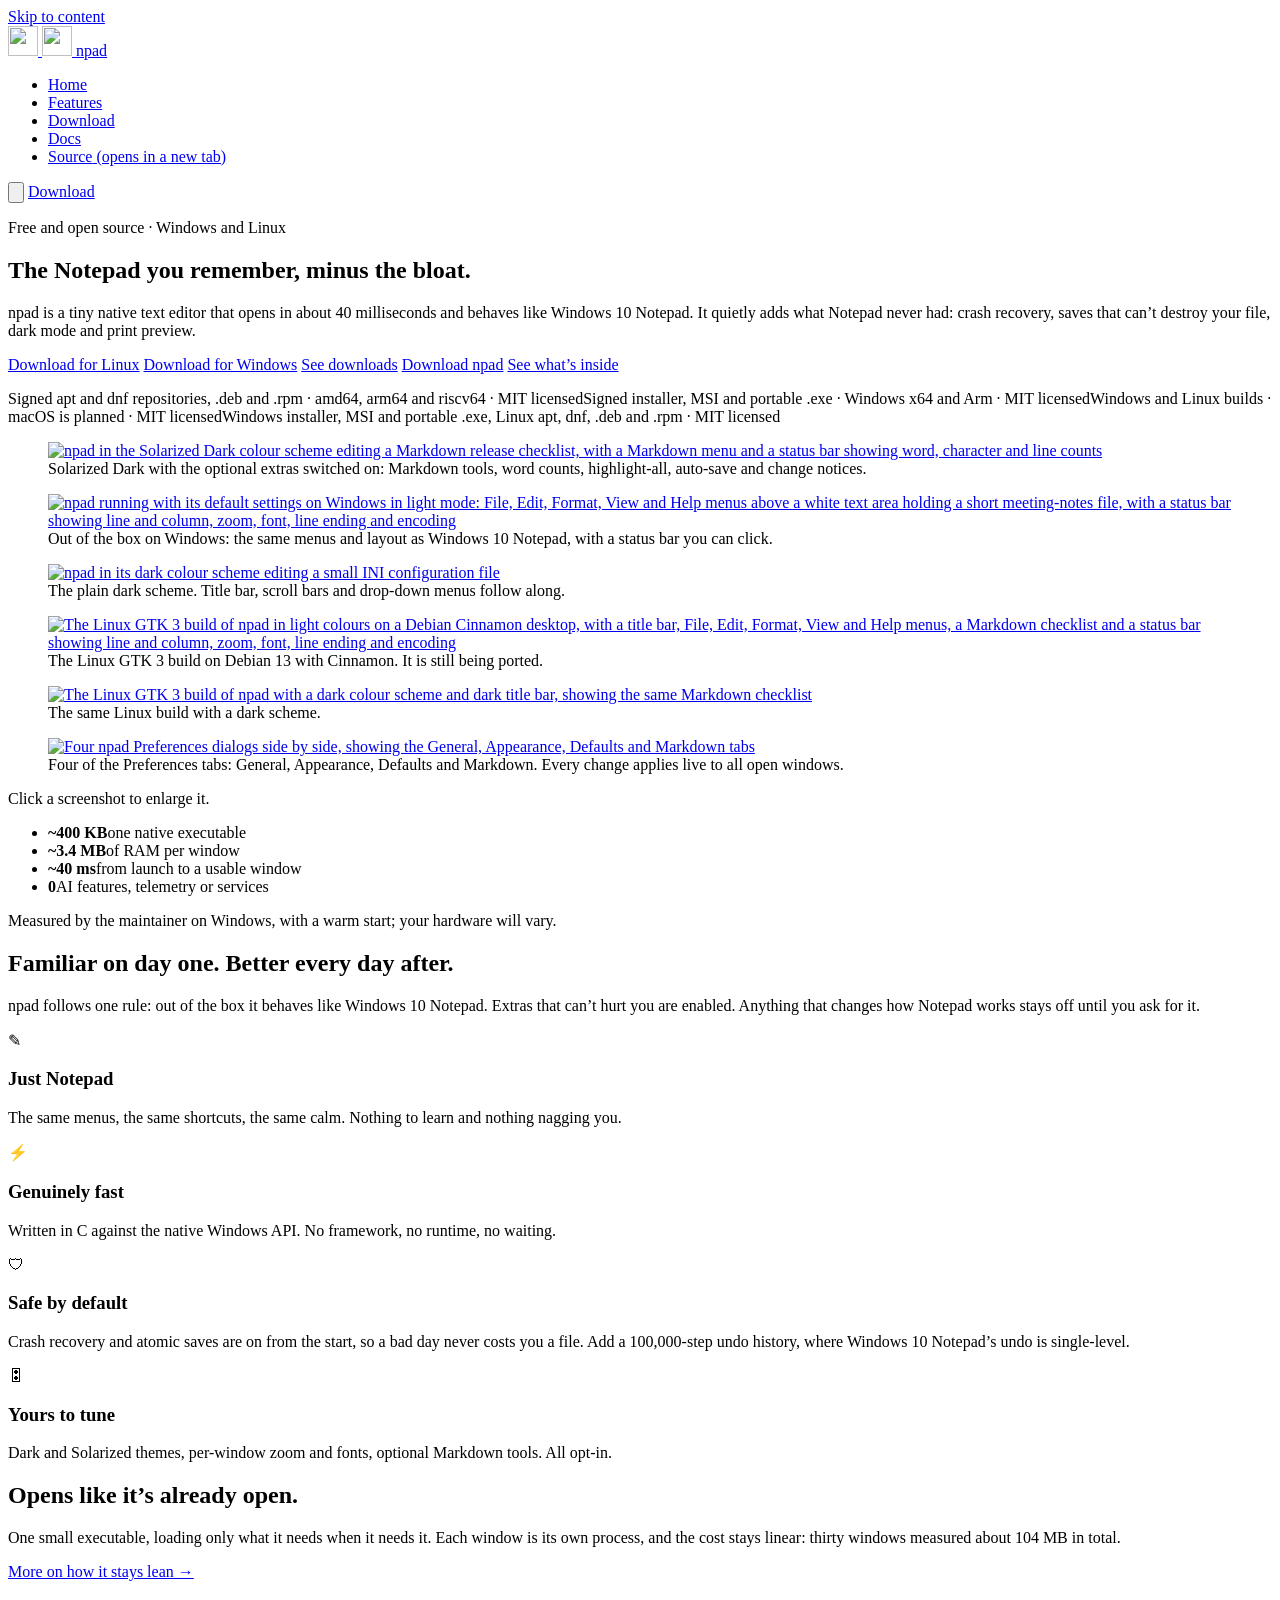
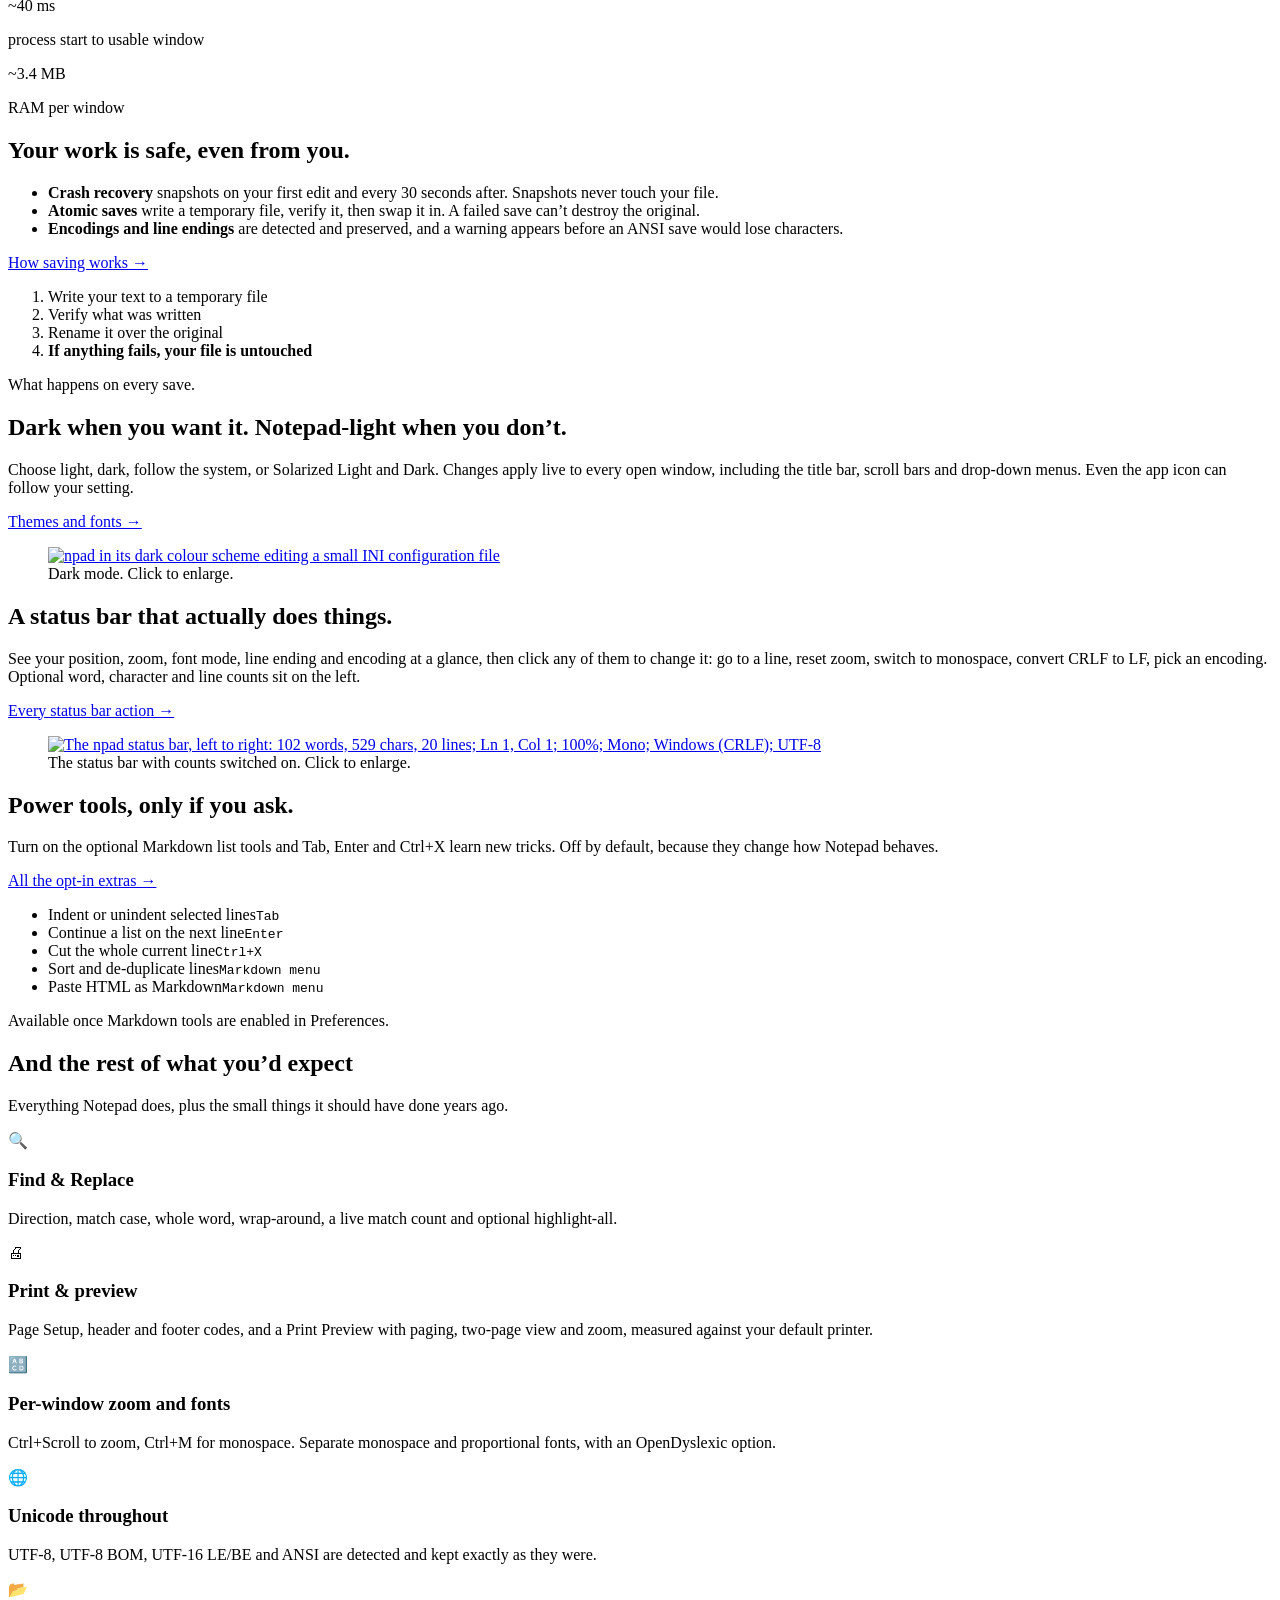
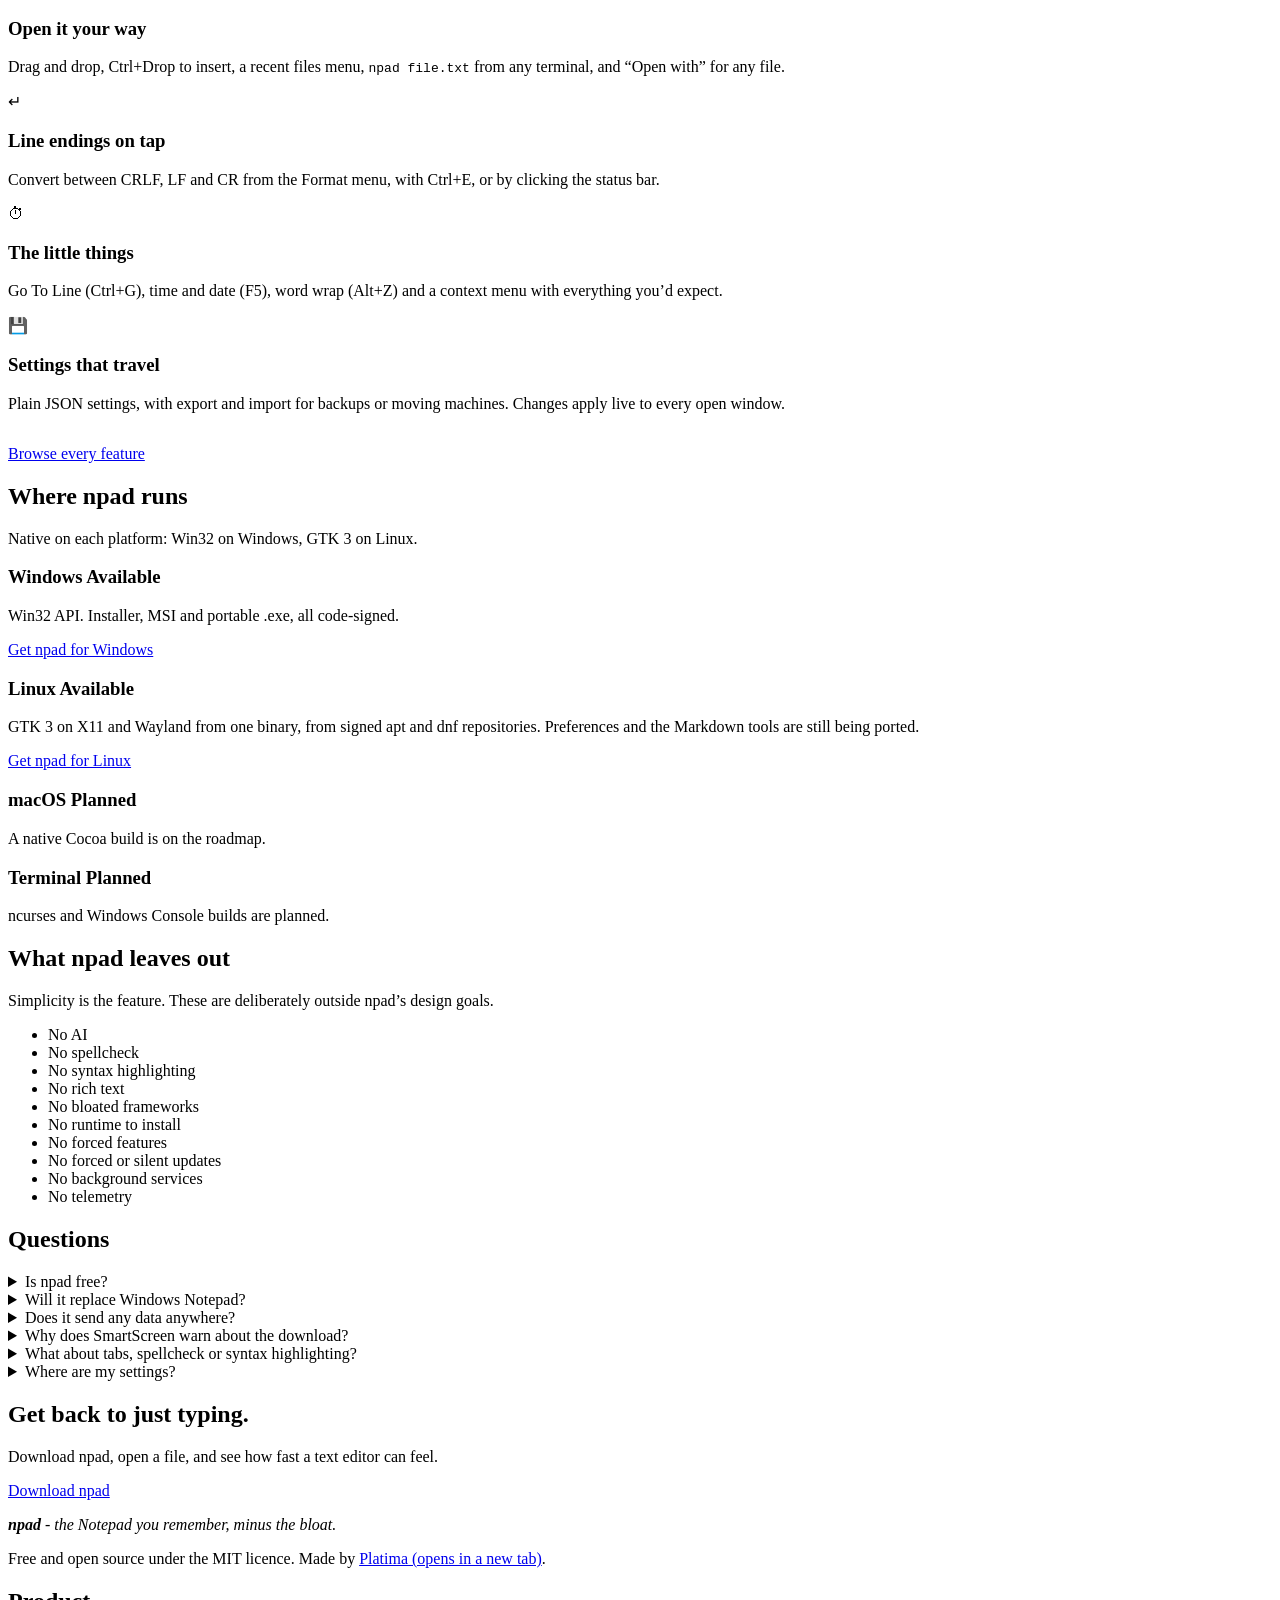
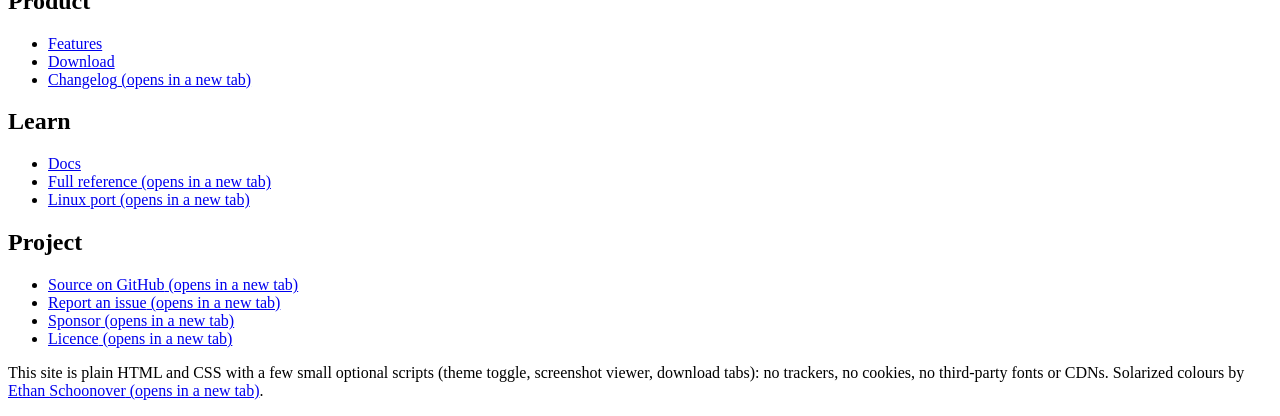
==== commit a7697ffa: "Update gallery section with alternate screenshots order" ====
--- a/site/index.html
+++ b/site/index.html
@@ -53,12 +53,15 @@
     <h1 id="hero-title">The Notepad you remember, minus the bloat.</h1>
     <p class="lede">npad is a tiny native text editor that opens in about 40&nbsp;milliseconds and behaves like Windows 10 Notepad. It quietly adds what Notepad never had: crash recovery, saves that can&rsquo;t destroy your file, dark mode and print preview.</p>
     <div class="cta">
-      <a class="btn primary big" href="/download/">Download npad</a>
+      <a class="btn primary big" href="/download/#linux" data-os-for="linux">Download for Linux</a>
+      <a class="btn primary big" href="/download/#windows" data-os-for="windows">Download for Windows</a>
+      <a class="btn primary big" href="/download/" data-os-for="macos">See downloads</a>
+      <a class="btn primary big" href="/download/" data-os-for="other">Download npad</a>
       <a class="btn big" href="/features/">See what&rsquo;s inside</a>
     </div>
-    <p class="fine">Signed installer, MSI and portable .exe for Windows x64 and arm64 &middot; apt, dnf and pacman for Linux &middot; MIT licensed</p>
+    <p class="fine"><span data-os-for="linux">Signed apt and dnf repositories, .deb and .rpm &middot; amd64, arm64 and riscv64 &middot; MIT licensed</span><span data-os-for="windows">Signed installer, MSI and portable .exe &middot; Windows x64 and Arm &middot; MIT licensed</span><span data-os-for="macos">Windows and Linux builds &middot; macOS is planned &middot; MIT licensed</span><span data-os-for="other">Windows installer, MSI and portable .exe, Linux apt, dnf, .deb and .rpm &middot; MIT licensed</span></p>
     <div class="gallery" data-gallery>
-<figure class="shot" data-thumb="/assets/shot-windows-thumb.webp" data-label="Windows, default"><a class="zoom" href="/assets/shot-windows-full.webp" data-group="hero"><img src="/assets/shot-windows-960.webp" width="960" height="600" alt="npad running with its default settings on Windows in light mode: File, Edit, Format, View and Help menus above a white text area holding a short meeting-notes file, with a status bar showing line and column, zoom, font, line ending and encoding" fetchpriority="high"></a><figcaption>Out of the box on Windows: the same menus and layout as Windows 10 Notepad, with a status bar you can click.</figcaption></figure><figure class="shot" data-thumb="/assets/shot-solarized-thumb.webp" data-label="Solarized Dark, extras on"><a class="zoom" href="/assets/shot-solarized-full.webp" data-group="hero"><img src="/assets/shot-solarized-960.webp" width="960" height="600" alt="npad in the Solarized Dark colour scheme editing a Markdown release checklist, with a Markdown menu and a status bar showing word, character and line counts" loading="lazy"></a><figcaption>Solarized Dark with the optional extras switched on: Markdown tools, word counts, highlight-all, auto-save and change notices.</figcaption></figure><figure class="shot" data-thumb="/assets/shot-dark-thumb.webp" data-label="Dark"><a class="zoom" href="/assets/shot-dark-full.webp" data-group="hero"><img src="/assets/shot-dark-960.webp" width="960" height="600" alt="npad in its dark colour scheme editing a small INI configuration file" loading="lazy"></a><figcaption>The plain dark scheme. Title bar, scroll bars and drop-down menus follow along.</figcaption></figure><figure class="shot" data-thumb="/assets/shot-linux-thumb.webp" data-label="Linux (GTK 3)"><a class="zoom" href="/assets/shot-linux-full.webp" data-group="hero"><img src="/assets/shot-linux-960.webp" width="960" height="638" alt="The Linux GTK 3 build of npad in light colours on a Debian Cinnamon desktop, with a title bar, File, Edit, Format, View and Help menus, a Markdown checklist and a status bar showing line and column, zoom, font, line ending and encoding" loading="lazy"></a><figcaption>The Linux GTK 3 build on Debian 13 with Cinnamon.</figcaption></figure><figure class="shot" data-thumb="/assets/shot-linuxdark-thumb.webp" data-label="Linux, dark"><a class="zoom" href="/assets/shot-linuxdark-full.webp" data-group="hero"><img src="/assets/shot-linuxdark-960.webp" width="960" height="638" alt="The Linux GTK 3 build of npad with a dark colour scheme and dark title bar, showing the same Markdown checklist" loading="lazy"></a><figcaption>The same Linux build with a dark scheme.</figcaption></figure><figure class="shot" data-thumb="/assets/shot-settings-thumb.webp" data-label="Preferences"><a class="zoom" href="/assets/shot-settings-full.webp" data-group="hero"><img src="/assets/shot-settings-960.webp" width="960" height="1147" alt="Four npad Preferences dialogs side by side, showing the General, Appearance, Defaults and Markdown tabs" loading="lazy"></a><figcaption>Four of the Preferences tabs: General, Appearance, Defaults and Markdown. Every change applies live to all open windows.</figcaption></figure>
+<figure class="shot" data-thumb="/assets/shot-solarized-thumb.webp" data-label="Solarized Dark, extras on"><a class="zoom" href="/assets/shot-solarized-full.webp" data-group="hero"><img src="/assets/shot-solarized-960.webp" width="960" height="600" alt="npad in the Solarized Dark colour scheme editing a Markdown release checklist, with a Markdown menu and a status bar showing word, character and line counts" loading="lazy"></a><figcaption>Solarized Dark with the optional extras switched on: Markdown tools, word counts, highlight-all, auto-save and change notices.</figcaption></figure><figure class="shot" data-thumb="/assets/shot-windows-thumb.webp" data-label="Windows, default"><a class="zoom" href="/assets/shot-windows-full.webp" data-group="hero"><img src="/assets/shot-windows-960.webp" width="960" height="600" alt="npad running with its default settings on Windows in light mode: File, Edit, Format, View and Help menus above a white text area holding a short meeting-notes file, with a status bar showing line and column, zoom, font, line ending and encoding" fetchpriority="high"></a><figcaption>Out of the box on Windows: the same menus and layout as Windows 10 Notepad, with a status bar you can click.</figcaption></figure><figure class="shot" data-thumb="/assets/shot-dark-thumb.webp" data-label="Dark"><a class="zoom" href="/assets/shot-dark-full.webp" data-group="hero"><img src="/assets/shot-dark-960.webp" width="960" height="600" alt="npad in its dark colour scheme editing a small INI configuration file" loading="lazy"></a><figcaption>The plain dark scheme. Title bar, scroll bars and drop-down menus follow along.</figcaption></figure><figure class="shot" data-thumb="/assets/shot-linux-thumb.webp" data-label="Linux (GTK 3)"><a class="zoom" href="/assets/shot-linux-full.webp" data-group="hero"><img src="/assets/shot-linux-960.webp" width="960" height="638" alt="The Linux GTK 3 build of npad in light colours on a Debian Cinnamon desktop, with a title bar, File, Edit, Format, View and Help menus, a Markdown checklist and a status bar showing line and column, zoom, font, line ending and encoding" loading="lazy"></a><figcaption>The Linux GTK 3 build on Debian 13 with Cinnamon. It is still being ported.</figcaption></figure><figure class="shot" data-thumb="/assets/shot-linuxdark-thumb.webp" data-label="Linux, dark"><a class="zoom" href="/assets/shot-linuxdark-full.webp" data-group="hero"><img src="/assets/shot-linuxdark-960.webp" width="960" height="638" alt="The Linux GTK 3 build of npad with a dark colour scheme and dark title bar, showing the same Markdown checklist" loading="lazy"></a><figcaption>The same Linux build with a dark scheme.</figcaption></figure><figure class="shot" data-thumb="/assets/shot-settings-thumb.webp" data-label="Preferences"><a class="zoom" href="/assets/shot-settings-full.webp" data-group="hero"><img src="/assets/shot-settings-960.webp" width="960" height="1147" alt="Four npad Preferences dialogs side by side, showing the General, Appearance, Defaults and Markdown tabs" loading="lazy"></a><figcaption>Four of the Preferences tabs: General, Appearance, Defaults and Markdown. Every change applies live to all open windows.</figcaption></figure>
     </div>
     <p class="fine">Click a screenshot to enlarge it.</p>
   </div>
@@ -81,7 +84,7 @@
     <h2 id="promise-title">Familiar on day one. Better every day after.</h2>
     <p class="intro center">npad follows one rule: out of the box it behaves like Windows 10 Notepad. Extras that can&rsquo;t hurt you are enabled. Anything that changes how Notepad works stays off until you ask for it.</p>
     <div class="cards four" style="text-align:left">
-<article class="card tint t1"><div class="icon" aria-hidden="true">&#9998;</div><h3>Just Notepad</h3><p>The same menus, the same shortcuts, the same calm. Nothing to learn and nothing nagging you.</p></article><article class="card tint t7"><div class="icon" aria-hidden="true">&#9889;</div><h3>Genuinely fast</h3><p>Written in C against each platform&rsquo;s native API: Win32 on Windows, GTK&nbsp;3 on Linux. No framework, no runtime, no waiting.</p></article><article class="card tint t2"><div class="icon" aria-hidden="true">&#128737;</div><h3>Safe by default</h3><p>Crash recovery and atomic saves are on from the start, so a bad day never costs you a file. Add a 100,000-step undo history (10,000 on Linux), where Windows 10 Notepad&rsquo;s undo is single-level.</p></article><article class="card tint t5"><div class="icon" aria-hidden="true">&#127899;</div><h3>Yours to tune</h3><p>Dark and Solarized themes, per-window zoom and fonts, optional Markdown tools. All opt-in.</p></article>
+<article class="card tint t1"><div class="icon" aria-hidden="true">&#9998;</div><h3>Just Notepad</h3><p>The same menus, the same shortcuts, the same calm. Nothing to learn and nothing nagging you.</p></article><article class="card tint t7"><div class="icon" aria-hidden="true">&#9889;</div><h3>Genuinely fast</h3><p>Written in C against the native Windows API. No framework, no runtime, no waiting.</p></article><article class="card tint t2"><div class="icon" aria-hidden="true">&#128737;</div><h3>Safe by default</h3><p>Crash recovery and atomic saves are on from the start, so a bad day never costs you a file. Add a 100,000-step undo history, where Windows 10 Notepad&rsquo;s undo is single-level.</p></article><article class="card tint t5"><div class="icon" aria-hidden="true">&#127899;</div><h3>Yours to tune</h3><p>Dark and Solarized themes, per-window zoom and fonts, optional Markdown tools. All opt-in.</p></article>
     </div>
   </div>
 </section>
@@ -174,7 +177,7 @@
     <h2 id="more-title" class="center">And the rest of what you&rsquo;d expect</h2>
     <p class="intro center">Everything Notepad does, plus the small things it should have done years ago.</p>
     <div class="cards four">
-<article class="card tint t1"><div class="icon" aria-hidden="true">&#128269;</div><h3>Find &amp; Replace</h3><p>Direction, match case, whole word, wrap-around, a live match count and optional highlight-all.</p></article><article class="card tint t2"><div class="icon" aria-hidden="true">&#128424;</div><h3>Print &amp; preview</h3><p>Page Setup, header and footer codes, and a Print Preview with paging, two-page view and zoom, measured against your default printer.</p></article><article class="card tint t3"><div class="icon" aria-hidden="true">&#128288;</div><h3>Per-window zoom and fonts</h3><p>Ctrl+Scroll to zoom, Ctrl+M for monospace. Separate monospace and proportional fonts, with an OpenDyslexic option.</p></article><article class="card tint t4"><div class="icon" aria-hidden="true">&#127760;</div><h3>Unicode throughout</h3><p>UTF-8, UTF-8 BOM, UTF-16 LE/BE and ANSI are detected and kept exactly as they were.</p></article><article class="card tint t5"><div class="icon" aria-hidden="true">&#128194;</div><h3>Open it your way</h3><p>Drag and drop, Ctrl+Drop to insert, a recent files menu, <code>npad file.txt</code> from any terminal, and &ldquo;Open with&rdquo; for any file.</p></article><article class="card tint t6"><div class="icon" aria-hidden="true">&#8629;</div><h3>Line endings on tap</h3><p>Convert between CRLF, LF and CR from the Format menu or by clicking the status bar.</p></article><article class="card tint t7"><div class="icon" aria-hidden="true">&#9201;</div><h3>The little things</h3><p>Go To Line (Ctrl+G), time and date (F5), word wrap (Alt+Z) and a context menu with everything you&rsquo;d expect.</p></article><article class="card tint t8"><div class="icon" aria-hidden="true">&#128190;</div><h3>Settings that travel</h3><p>Plain JSON settings, with export and import for backups or moving machines. Changes apply live to every open window.</p></article>
+<article class="card tint t1"><div class="icon" aria-hidden="true">&#128269;</div><h3>Find &amp; Replace</h3><p>Direction, match case, whole word, wrap-around, a live match count and optional highlight-all.</p></article><article class="card tint t2"><div class="icon" aria-hidden="true">&#128424;</div><h3>Print &amp; preview</h3><p>Page Setup, header and footer codes, and a Print Preview with paging, two-page view and zoom, measured against your default printer.</p></article><article class="card tint t3"><div class="icon" aria-hidden="true">&#128288;</div><h3>Per-window zoom and fonts</h3><p>Ctrl+Scroll to zoom, Ctrl+M for monospace. Separate monospace and proportional fonts, with an OpenDyslexic option.</p></article><article class="card tint t4"><div class="icon" aria-hidden="true">&#127760;</div><h3>Unicode throughout</h3><p>UTF-8, UTF-8 BOM, UTF-16 LE/BE and ANSI are detected and kept exactly as they were.</p></article><article class="card tint t5"><div class="icon" aria-hidden="true">&#128194;</div><h3>Open it your way</h3><p>Drag and drop, Ctrl+Drop to insert, a recent files menu, <code>npad file.txt</code> from any terminal, and &ldquo;Open with&rdquo; for any file.</p></article><article class="card tint t6"><div class="icon" aria-hidden="true">&#8629;</div><h3>Line endings on tap</h3><p>Convert between CRLF, LF and CR from the Format menu, with Ctrl+E, or by clicking the status bar.</p></article><article class="card tint t7"><div class="icon" aria-hidden="true">&#9201;</div><h3>The little things</h3><p>Go To Line (Ctrl+G), time and date (F5), word wrap (Alt+Z) and a context menu with everything you&rsquo;d expect.</p></article><article class="card tint t8"><div class="icon" aria-hidden="true">&#128190;</div><h3>Settings that travel</h3><p>Plain JSON settings, with export and import for backups or moving machines. Changes apply live to every open window.</p></article>
     </div>
     <p class="center" style="margin-top:2rem"><a class="btn" href="/features/">Browse every feature</a></p>
   </div>
@@ -185,8 +188,8 @@
     <h2 id="platform-title" class="center">Where npad runs</h2>
     <p class="intro center">Native on each platform: Win32 on Windows, GTK&nbsp;3 on Linux.</p>
     <div class="platforms">
-      <article class="card tint t2"><h3>Windows <span class="badge ok">Available</span></h3><p>Win32 API. Installer, MSI and portable .exe for x64 and arm64 (Windows on Arm), all code-signed.</p><p><a href="/download/#windows">Get npad for Windows</a></p></article>
-      <article class="card tint t3"><h3>Linux <span class="badge ok">Available</span></h3><p>GTK&nbsp;3 on X11 and Wayland from one binary, with every feature of the Windows build. Signed apt, dnf and pacman repositories, packages and a portable tarball, for x86-64, arm64 and riscv64. In beta while it is tested on real desktops.</p><p><a href="/download/#linux">Get npad for Linux</a></p></article>
+      <article class="card tint t2"><h3>Windows <span class="badge ok">Available</span></h3><p>Win32 API. Installer, MSI and portable .exe, all code-signed.</p><p><a href="/download/#windows">Get npad for Windows</a></p></article>
+      <article class="card tint t3"><h3>Linux <span class="badge ok">Available</span></h3><p>GTK&nbsp;3 on X11 and Wayland from one binary, from signed apt and dnf repositories. Preferences and the Markdown tools are still being ported.</p><p><a href="/download/#linux">Get npad for Linux</a></p></article>
       <article class="card tint t8"><h3>macOS <span class="badge">Planned</span></h3><p>A native Cocoa build is on the roadmap.</p></article>
       <article class="card tint t5"><h3>Terminal <span class="badge">Planned</span></h3><p>ncurses and Windows Console builds are planned.</p></article>
     </div>
@@ -228,7 +231,7 @@
     </details>
     <details>
       <summary>Where are my settings?</summary>
-      <p>In a plain JSON file: <code>%APPDATA%\Platima\npad\settings.json</code> on Windows and <code>~/.config/npad/settings.json</code> on Linux (or under <code>$XDG_CONFIG_HOME</code> when that is set to an absolute path). Preferences can also export and import them.</p>
+      <p>In a plain JSON file: <code>%APPDATA%\Platima\npad\settings.json</code> on Windows and <code>~/.config/npad/settings.json</code> on Linux. Preferences can also export and import them.</p>
     </details>
   </div>
 </section>
@@ -277,7 +280,7 @@
         </ul>
       </div>
     </div>
-    <p class="legal">This site is plain HTML and CSS with two small optional scripts (theme toggle, screenshot viewer): no trackers, no cookies, no third-party fonts or CDNs. Solarized colours by <a href="https://ethanschoonover.com/solarized/" target="_blank" rel="noopener noreferrer">Ethan Schoonover<span class="sr-only"> (opens in a new tab)</span></a>.</p>
+    <p class="legal">This site is plain HTML and CSS with a few small optional scripts (theme toggle, screenshot viewer, download tabs): no trackers, no cookies, no third-party fonts or CDNs. <span class="legal-credit">Solarized colours by <a href="https://ethanschoonover.com/solarized/" target="_blank" rel="noopener noreferrer">Ethan Schoonover<span class="sr-only"> (opens in a new tab)</span></a>.</span></p>
   </div>
 </footer>
 </body>
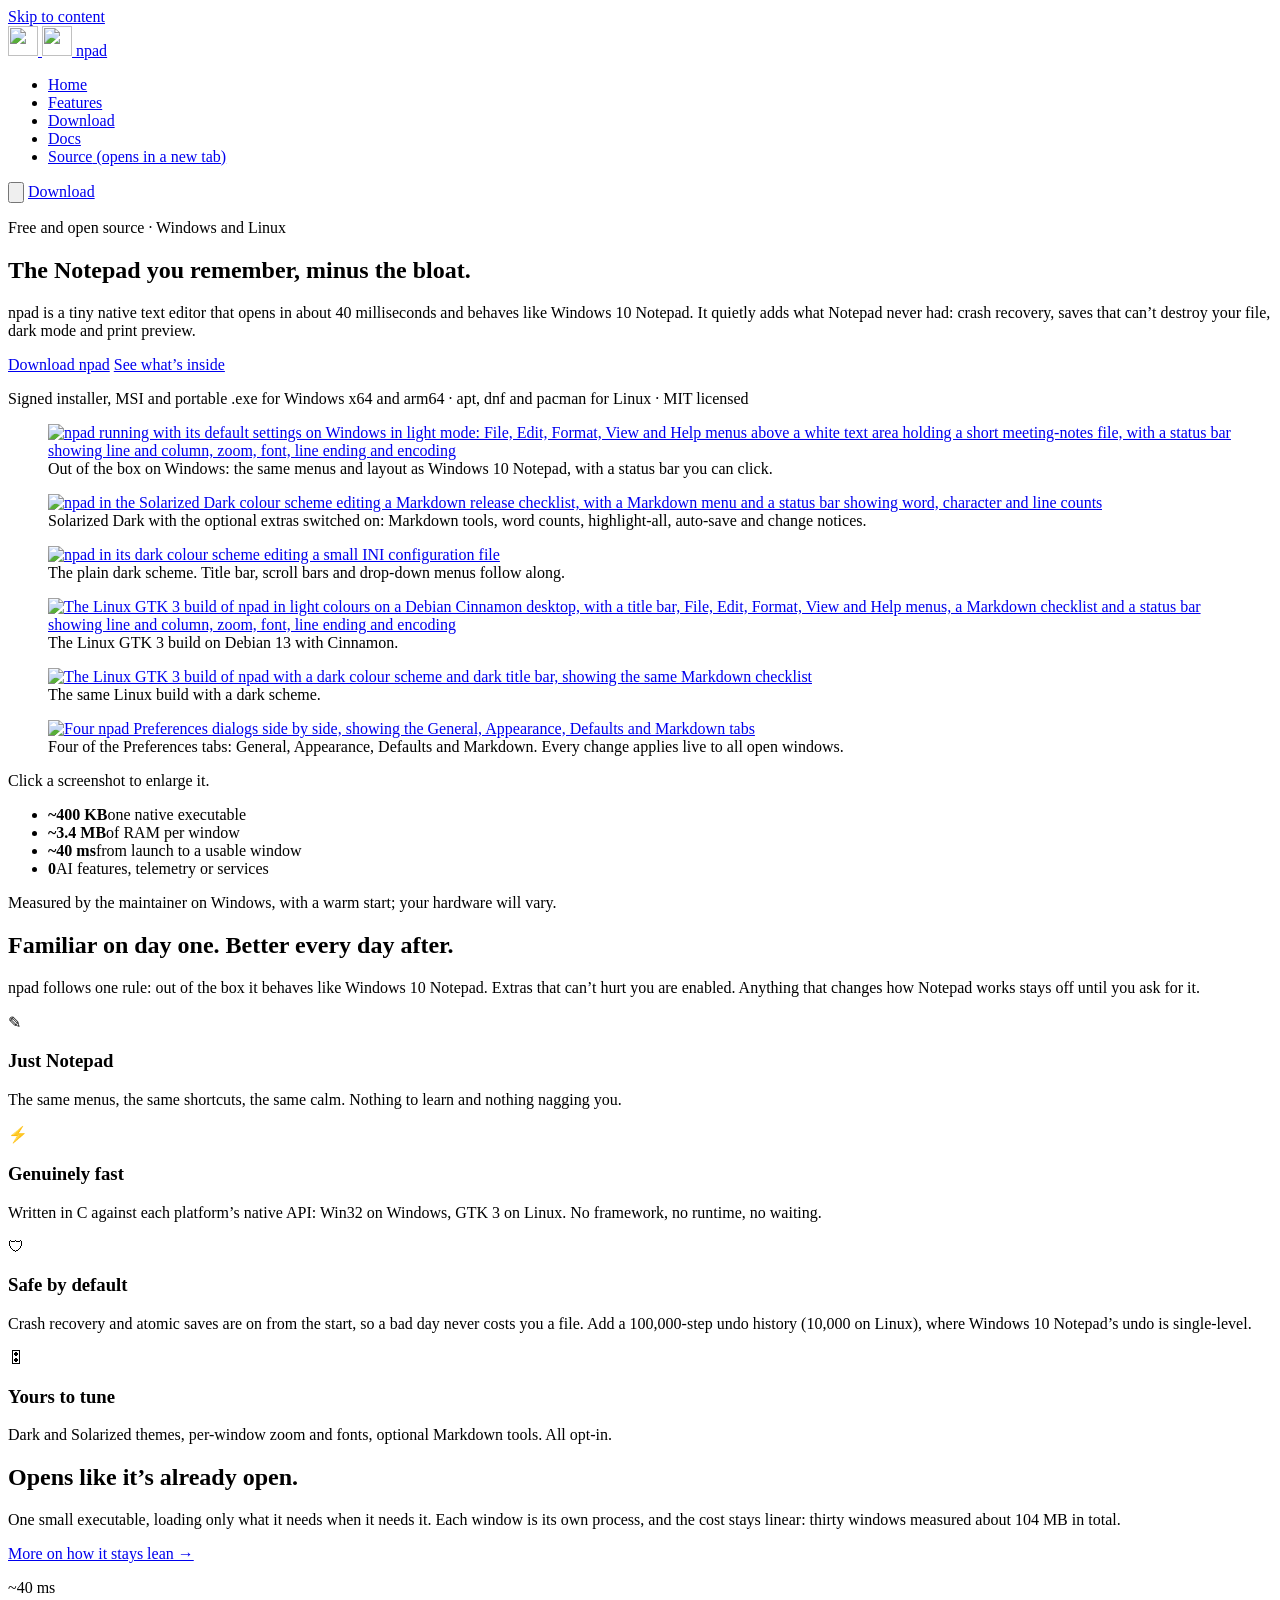
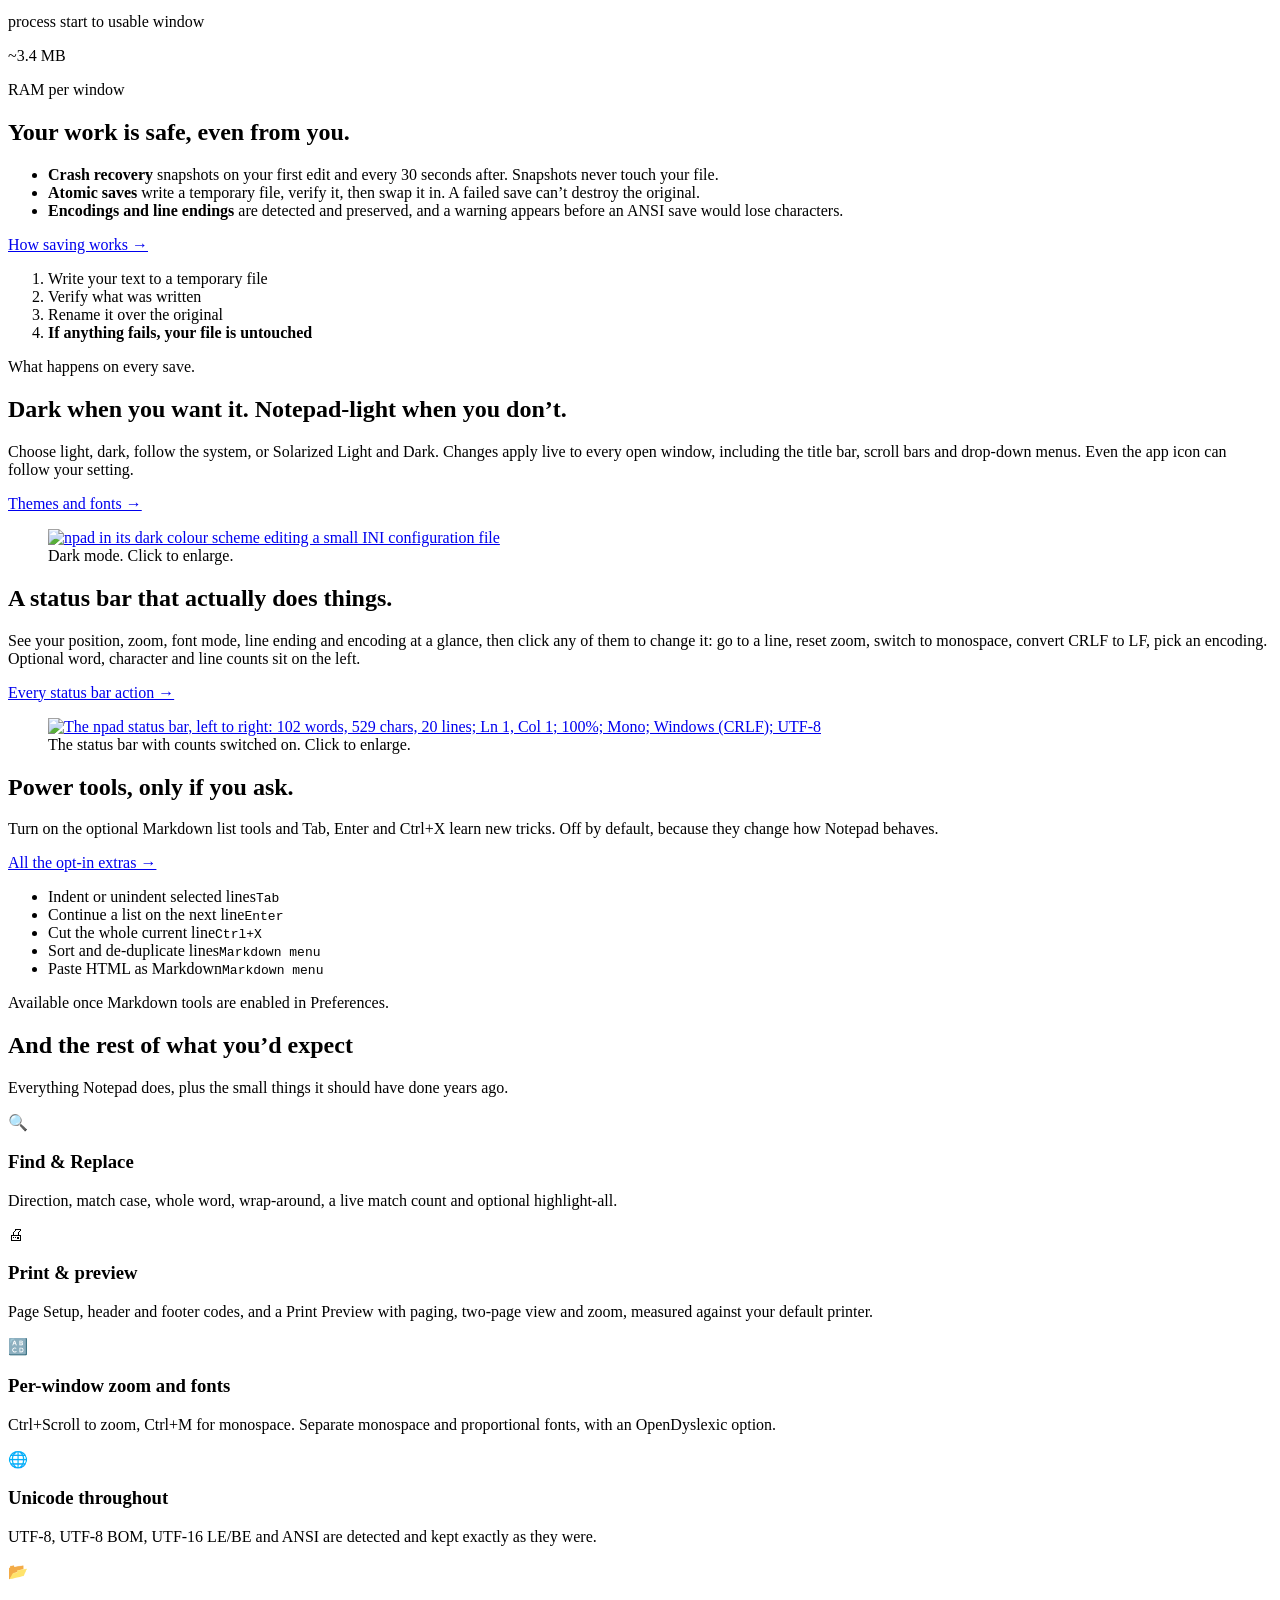
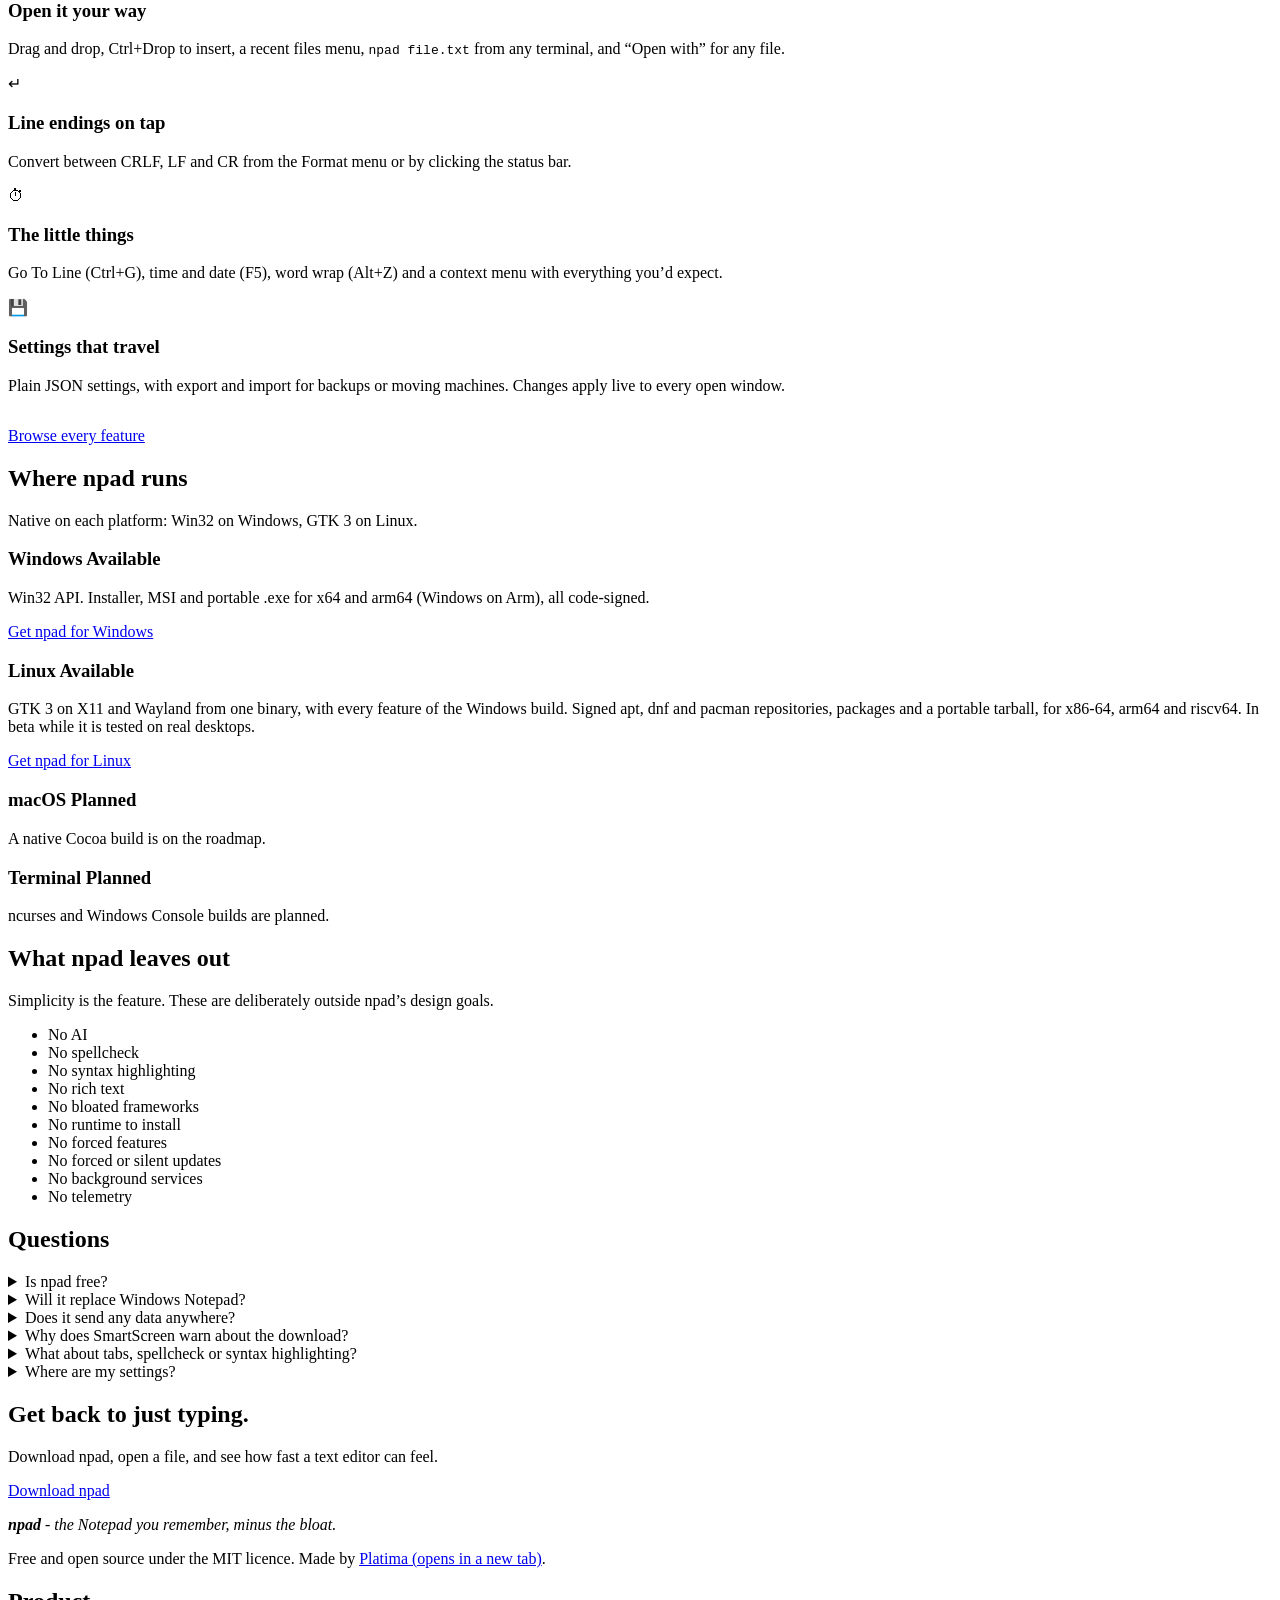
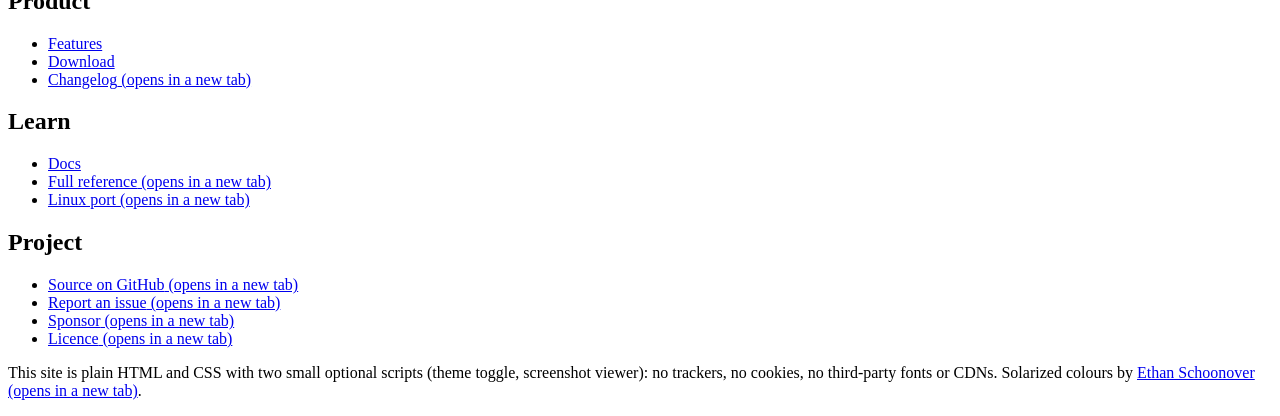
==== commit 8a506fe9: "Merge pull request #45 from platima/review-fixes Review fixes: all 244 items from the v0.36.0-rc3 re" ====
--- a/site/index.html
+++ b/site/index.html
@@ -53,15 +53,12 @@
     <h1 id="hero-title">The Notepad you remember, minus the bloat.</h1>
     <p class="lede">npad is a tiny native text editor that opens in about 40&nbsp;milliseconds and behaves like Windows 10 Notepad. It quietly adds what Notepad never had: crash recovery, saves that can&rsquo;t destroy your file, dark mode and print preview.</p>
     <div class="cta">
-      <a class="btn primary big" href="/download/#linux" data-os-for="linux">Download for Linux</a>
-      <a class="btn primary big" href="/download/#windows" data-os-for="windows">Download for Windows</a>
-      <a class="btn primary big" href="/download/" data-os-for="macos">See downloads</a>
-      <a class="btn primary big" href="/download/" data-os-for="other">Download npad</a>
+      <a class="btn primary big" href="/download/">Download npad</a>
       <a class="btn big" href="/features/">See what&rsquo;s inside</a>
     </div>
-    <p class="fine"><span data-os-for="linux">Signed apt and dnf repositories, .deb and .rpm &middot; amd64, arm64 and riscv64 &middot; MIT licensed</span><span data-os-for="windows">Signed installer, MSI and portable .exe &middot; Windows x64 and Arm &middot; MIT licensed</span><span data-os-for="macos">Windows and Linux builds &middot; macOS is planned &middot; MIT licensed</span><span data-os-for="other">Windows installer, MSI and portable .exe, Linux apt, dnf, .deb and .rpm &middot; MIT licensed</span></p>
+    <p class="fine">Signed installer, MSI and portable .exe for Windows x64 and arm64 &middot; apt, dnf and pacman for Linux &middot; MIT licensed</p>
     <div class="gallery" data-gallery>
-<figure class="shot" data-thumb="/assets/shot-solarized-thumb.webp" data-label="Solarized Dark, extras on"><a class="zoom" href="/assets/shot-solarized-full.webp" data-group="hero"><img src="/assets/shot-solarized-960.webp" width="960" height="600" alt="npad in the Solarized Dark colour scheme editing a Markdown release checklist, with a Markdown menu and a status bar showing word, character and line counts" loading="lazy"></a><figcaption>Solarized Dark with the optional extras switched on: Markdown tools, word counts, highlight-all, auto-save and change notices.</figcaption></figure><figure class="shot" data-thumb="/assets/shot-windows-thumb.webp" data-label="Windows, default"><a class="zoom" href="/assets/shot-windows-full.webp" data-group="hero"><img src="/assets/shot-windows-960.webp" width="960" height="600" alt="npad running with its default settings on Windows in light mode: File, Edit, Format, View and Help menus above a white text area holding a short meeting-notes file, with a status bar showing line and column, zoom, font, line ending and encoding" fetchpriority="high"></a><figcaption>Out of the box on Windows: the same menus and layout as Windows 10 Notepad, with a status bar you can click.</figcaption></figure><figure class="shot" data-thumb="/assets/shot-dark-thumb.webp" data-label="Dark"><a class="zoom" href="/assets/shot-dark-full.webp" data-group="hero"><img src="/assets/shot-dark-960.webp" width="960" height="600" alt="npad in its dark colour scheme editing a small INI configuration file" loading="lazy"></a><figcaption>The plain dark scheme. Title bar, scroll bars and drop-down menus follow along.</figcaption></figure><figure class="shot" data-thumb="/assets/shot-linux-thumb.webp" data-label="Linux (GTK 3)"><a class="zoom" href="/assets/shot-linux-full.webp" data-group="hero"><img src="/assets/shot-linux-960.webp" width="960" height="638" alt="The Linux GTK 3 build of npad in light colours on a Debian Cinnamon desktop, with a title bar, File, Edit, Format, View and Help menus, a Markdown checklist and a status bar showing line and column, zoom, font, line ending and encoding" loading="lazy"></a><figcaption>The Linux GTK 3 build on Debian 13 with Cinnamon. It is still being ported.</figcaption></figure><figure class="shot" data-thumb="/assets/shot-linuxdark-thumb.webp" data-label="Linux, dark"><a class="zoom" href="/assets/shot-linuxdark-full.webp" data-group="hero"><img src="/assets/shot-linuxdark-960.webp" width="960" height="638" alt="The Linux GTK 3 build of npad with a dark colour scheme and dark title bar, showing the same Markdown checklist" loading="lazy"></a><figcaption>The same Linux build with a dark scheme.</figcaption></figure><figure class="shot" data-thumb="/assets/shot-settings-thumb.webp" data-label="Preferences"><a class="zoom" href="/assets/shot-settings-full.webp" data-group="hero"><img src="/assets/shot-settings-960.webp" width="960" height="1147" alt="Four npad Preferences dialogs side by side, showing the General, Appearance, Defaults and Markdown tabs" loading="lazy"></a><figcaption>Four of the Preferences tabs: General, Appearance, Defaults and Markdown. Every change applies live to all open windows.</figcaption></figure>
+<figure class="shot" data-thumb="/assets/shot-windows-thumb.webp" data-label="Windows, default"><a class="zoom" href="/assets/shot-windows-full.webp" data-group="hero"><img src="/assets/shot-windows-960.webp" width="960" height="600" alt="npad running with its default settings on Windows in light mode: File, Edit, Format, View and Help menus above a white text area holding a short meeting-notes file, with a status bar showing line and column, zoom, font, line ending and encoding" fetchpriority="high"></a><figcaption>Out of the box on Windows: the same menus and layout as Windows 10 Notepad, with a status bar you can click.</figcaption></figure><figure class="shot" data-thumb="/assets/shot-solarized-thumb.webp" data-label="Solarized Dark, extras on"><a class="zoom" href="/assets/shot-solarized-full.webp" data-group="hero"><img src="/assets/shot-solarized-960.webp" width="960" height="600" alt="npad in the Solarized Dark colour scheme editing a Markdown release checklist, with a Markdown menu and a status bar showing word, character and line counts" loading="lazy"></a><figcaption>Solarized Dark with the optional extras switched on: Markdown tools, word counts, highlight-all, auto-save and change notices.</figcaption></figure><figure class="shot" data-thumb="/assets/shot-dark-thumb.webp" data-label="Dark"><a class="zoom" href="/assets/shot-dark-full.webp" data-group="hero"><img src="/assets/shot-dark-960.webp" width="960" height="600" alt="npad in its dark colour scheme editing a small INI configuration file" loading="lazy"></a><figcaption>The plain dark scheme. Title bar, scroll bars and drop-down menus follow along.</figcaption></figure><figure class="shot" data-thumb="/assets/shot-linux-thumb.webp" data-label="Linux (GTK 3)"><a class="zoom" href="/assets/shot-linux-full.webp" data-group="hero"><img src="/assets/shot-linux-960.webp" width="960" height="638" alt="The Linux GTK 3 build of npad in light colours on a Debian Cinnamon desktop, with a title bar, File, Edit, Format, View and Help menus, a Markdown checklist and a status bar showing line and column, zoom, font, line ending and encoding" loading="lazy"></a><figcaption>The Linux GTK 3 build on Debian 13 with Cinnamon.</figcaption></figure><figure class="shot" data-thumb="/assets/shot-linuxdark-thumb.webp" data-label="Linux, dark"><a class="zoom" href="/assets/shot-linuxdark-full.webp" data-group="hero"><img src="/assets/shot-linuxdark-960.webp" width="960" height="638" alt="The Linux GTK 3 build of npad with a dark colour scheme and dark title bar, showing the same Markdown checklist" loading="lazy"></a><figcaption>The same Linux build with a dark scheme.</figcaption></figure><figure class="shot" data-thumb="/assets/shot-settings-thumb.webp" data-label="Preferences"><a class="zoom" href="/assets/shot-settings-full.webp" data-group="hero"><img src="/assets/shot-settings-960.webp" width="960" height="1147" alt="Four npad Preferences dialogs side by side, showing the General, Appearance, Defaults and Markdown tabs" loading="lazy"></a><figcaption>Four of the Preferences tabs: General, Appearance, Defaults and Markdown. Every change applies live to all open windows.</figcaption></figure>
     </div>
     <p class="fine">Click a screenshot to enlarge it.</p>
   </div>
@@ -84,7 +81,7 @@
     <h2 id="promise-title">Familiar on day one. Better every day after.</h2>
     <p class="intro center">npad follows one rule: out of the box it behaves like Windows 10 Notepad. Extras that can&rsquo;t hurt you are enabled. Anything that changes how Notepad works stays off until you ask for it.</p>
     <div class="cards four" style="text-align:left">
-<article class="card tint t1"><div class="icon" aria-hidden="true">&#9998;</div><h3>Just Notepad</h3><p>The same menus, the same shortcuts, the same calm. Nothing to learn and nothing nagging you.</p></article><article class="card tint t7"><div class="icon" aria-hidden="true">&#9889;</div><h3>Genuinely fast</h3><p>Written in C against the native Windows API. No framework, no runtime, no waiting.</p></article><article class="card tint t2"><div class="icon" aria-hidden="true">&#128737;</div><h3>Safe by default</h3><p>Crash recovery and atomic saves are on from the start, so a bad day never costs you a file. Add a 100,000-step undo history, where Windows 10 Notepad&rsquo;s undo is single-level.</p></article><article class="card tint t5"><div class="icon" aria-hidden="true">&#127899;</div><h3>Yours to tune</h3><p>Dark and Solarized themes, per-window zoom and fonts, optional Markdown tools. All opt-in.</p></article>
+<article class="card tint t1"><div class="icon" aria-hidden="true">&#9998;</div><h3>Just Notepad</h3><p>The same menus, the same shortcuts, the same calm. Nothing to learn and nothing nagging you.</p></article><article class="card tint t7"><div class="icon" aria-hidden="true">&#9889;</div><h3>Genuinely fast</h3><p>Written in C against each platform&rsquo;s native API: Win32 on Windows, GTK&nbsp;3 on Linux. No framework, no runtime, no waiting.</p></article><article class="card tint t2"><div class="icon" aria-hidden="true">&#128737;</div><h3>Safe by default</h3><p>Crash recovery and atomic saves are on from the start, so a bad day never costs you a file. Add a 100,000-step undo history (10,000 on Linux), where Windows 10 Notepad&rsquo;s undo is single-level.</p></article><article class="card tint t5"><div class="icon" aria-hidden="true">&#127899;</div><h3>Yours to tune</h3><p>Dark and Solarized themes, per-window zoom and fonts, optional Markdown tools. All opt-in.</p></article>
     </div>
   </div>
 </section>
@@ -177,7 +174,7 @@
     <h2 id="more-title" class="center">And the rest of what you&rsquo;d expect</h2>
     <p class="intro center">Everything Notepad does, plus the small things it should have done years ago.</p>
     <div class="cards four">
-<article class="card tint t1"><div class="icon" aria-hidden="true">&#128269;</div><h3>Find &amp; Replace</h3><p>Direction, match case, whole word, wrap-around, a live match count and optional highlight-all.</p></article><article class="card tint t2"><div class="icon" aria-hidden="true">&#128424;</div><h3>Print &amp; preview</h3><p>Page Setup, header and footer codes, and a Print Preview with paging, two-page view and zoom, measured against your default printer.</p></article><article class="card tint t3"><div class="icon" aria-hidden="true">&#128288;</div><h3>Per-window zoom and fonts</h3><p>Ctrl+Scroll to zoom, Ctrl+M for monospace. Separate monospace and proportional fonts, with an OpenDyslexic option.</p></article><article class="card tint t4"><div class="icon" aria-hidden="true">&#127760;</div><h3>Unicode throughout</h3><p>UTF-8, UTF-8 BOM, UTF-16 LE/BE and ANSI are detected and kept exactly as they were.</p></article><article class="card tint t5"><div class="icon" aria-hidden="true">&#128194;</div><h3>Open it your way</h3><p>Drag and drop, Ctrl+Drop to insert, a recent files menu, <code>npad file.txt</code> from any terminal, and &ldquo;Open with&rdquo; for any file.</p></article><article class="card tint t6"><div class="icon" aria-hidden="true">&#8629;</div><h3>Line endings on tap</h3><p>Convert between CRLF, LF and CR from the Format menu, with Ctrl+E, or by clicking the status bar.</p></article><article class="card tint t7"><div class="icon" aria-hidden="true">&#9201;</div><h3>The little things</h3><p>Go To Line (Ctrl+G), time and date (F5), word wrap (Alt+Z) and a context menu with everything you&rsquo;d expect.</p></article><article class="card tint t8"><div class="icon" aria-hidden="true">&#128190;</div><h3>Settings that travel</h3><p>Plain JSON settings, with export and import for backups or moving machines. Changes apply live to every open window.</p></article>
+<article class="card tint t1"><div class="icon" aria-hidden="true">&#128269;</div><h3>Find &amp; Replace</h3><p>Direction, match case, whole word, wrap-around, a live match count and optional highlight-all.</p></article><article class="card tint t2"><div class="icon" aria-hidden="true">&#128424;</div><h3>Print &amp; preview</h3><p>Page Setup, header and footer codes, and a Print Preview with paging, two-page view and zoom, measured against your default printer.</p></article><article class="card tint t3"><div class="icon" aria-hidden="true">&#128288;</div><h3>Per-window zoom and fonts</h3><p>Ctrl+Scroll to zoom, Ctrl+M for monospace. Separate monospace and proportional fonts, with an OpenDyslexic option.</p></article><article class="card tint t4"><div class="icon" aria-hidden="true">&#127760;</div><h3>Unicode throughout</h3><p>UTF-8, UTF-8 BOM, UTF-16 LE/BE and ANSI are detected and kept exactly as they were.</p></article><article class="card tint t5"><div class="icon" aria-hidden="true">&#128194;</div><h3>Open it your way</h3><p>Drag and drop, Ctrl+Drop to insert, a recent files menu, <code>npad file.txt</code> from any terminal, and &ldquo;Open with&rdquo; for any file.</p></article><article class="card tint t6"><div class="icon" aria-hidden="true">&#8629;</div><h3>Line endings on tap</h3><p>Convert between CRLF, LF and CR from the Format menu or by clicking the status bar.</p></article><article class="card tint t7"><div class="icon" aria-hidden="true">&#9201;</div><h3>The little things</h3><p>Go To Line (Ctrl+G), time and date (F5), word wrap (Alt+Z) and a context menu with everything you&rsquo;d expect.</p></article><article class="card tint t8"><div class="icon" aria-hidden="true">&#128190;</div><h3>Settings that travel</h3><p>Plain JSON settings, with export and import for backups or moving machines. Changes apply live to every open window.</p></article>
     </div>
     <p class="center" style="margin-top:2rem"><a class="btn" href="/features/">Browse every feature</a></p>
   </div>
@@ -188,8 +185,8 @@
     <h2 id="platform-title" class="center">Where npad runs</h2>
     <p class="intro center">Native on each platform: Win32 on Windows, GTK&nbsp;3 on Linux.</p>
     <div class="platforms">
-      <article class="card tint t2"><h3>Windows <span class="badge ok">Available</span></h3><p>Win32 API. Installer, MSI and portable .exe, all code-signed.</p><p><a href="/download/#windows">Get npad for Windows</a></p></article>
-      <article class="card tint t3"><h3>Linux <span class="badge ok">Available</span></h3><p>GTK&nbsp;3 on X11 and Wayland from one binary, from signed apt and dnf repositories. Preferences and the Markdown tools are still being ported.</p><p><a href="/download/#linux">Get npad for Linux</a></p></article>
+      <article class="card tint t2"><h3>Windows <span class="badge ok">Available</span></h3><p>Win32 API. Installer, MSI and portable .exe for x64 and arm64 (Windows on Arm), all code-signed.</p><p><a href="/download/#windows">Get npad for Windows</a></p></article>
+      <article class="card tint t3"><h3>Linux <span class="badge ok">Available</span></h3><p>GTK&nbsp;3 on X11 and Wayland from one binary, with every feature of the Windows build. Signed apt, dnf and pacman repositories, packages and a portable tarball, for x86-64, arm64 and riscv64. In beta while it is tested on real desktops.</p><p><a href="/download/#linux">Get npad for Linux</a></p></article>
       <article class="card tint t8"><h3>macOS <span class="badge">Planned</span></h3><p>A native Cocoa build is on the roadmap.</p></article>
       <article class="card tint t5"><h3>Terminal <span class="badge">Planned</span></h3><p>ncurses and Windows Console builds are planned.</p></article>
     </div>
@@ -231,7 +228,7 @@
     </details>
     <details>
       <summary>Where are my settings?</summary>
-      <p>In a plain JSON file: <code>%APPDATA%\Platima\npad\settings.json</code> on Windows and <code>~/.config/npad/settings.json</code> on Linux. Preferences can also export and import them.</p>
+      <p>In a plain JSON file: <code>%APPDATA%\Platima\npad\settings.json</code> on Windows and <code>~/.config/npad/settings.json</code> on Linux (or under <code>$XDG_CONFIG_HOME</code> when that is set to an absolute path). Preferences can also export and import them.</p>
     </details>
   </div>
 </section>
@@ -280,7 +277,7 @@
         </ul>
       </div>
     </div>
-    <p class="legal">This site is plain HTML and CSS with a few small optional scripts (theme toggle, screenshot viewer, download tabs): no trackers, no cookies, no third-party fonts or CDNs. <span class="legal-credit">Solarized colours by <a href="https://ethanschoonover.com/solarized/" target="_blank" rel="noopener noreferrer">Ethan Schoonover<span class="sr-only"> (opens in a new tab)</span></a>.</span></p>
+    <p class="legal">This site is plain HTML and CSS with two small optional scripts (theme toggle, screenshot viewer): no trackers, no cookies, no third-party fonts or CDNs. Solarized colours by <a href="https://ethanschoonover.com/solarized/" target="_blank" rel="noopener noreferrer">Ethan Schoonover<span class="sr-only"> (opens in a new tab)</span></a>.</p>
   </div>
 </footer>
 </body>
